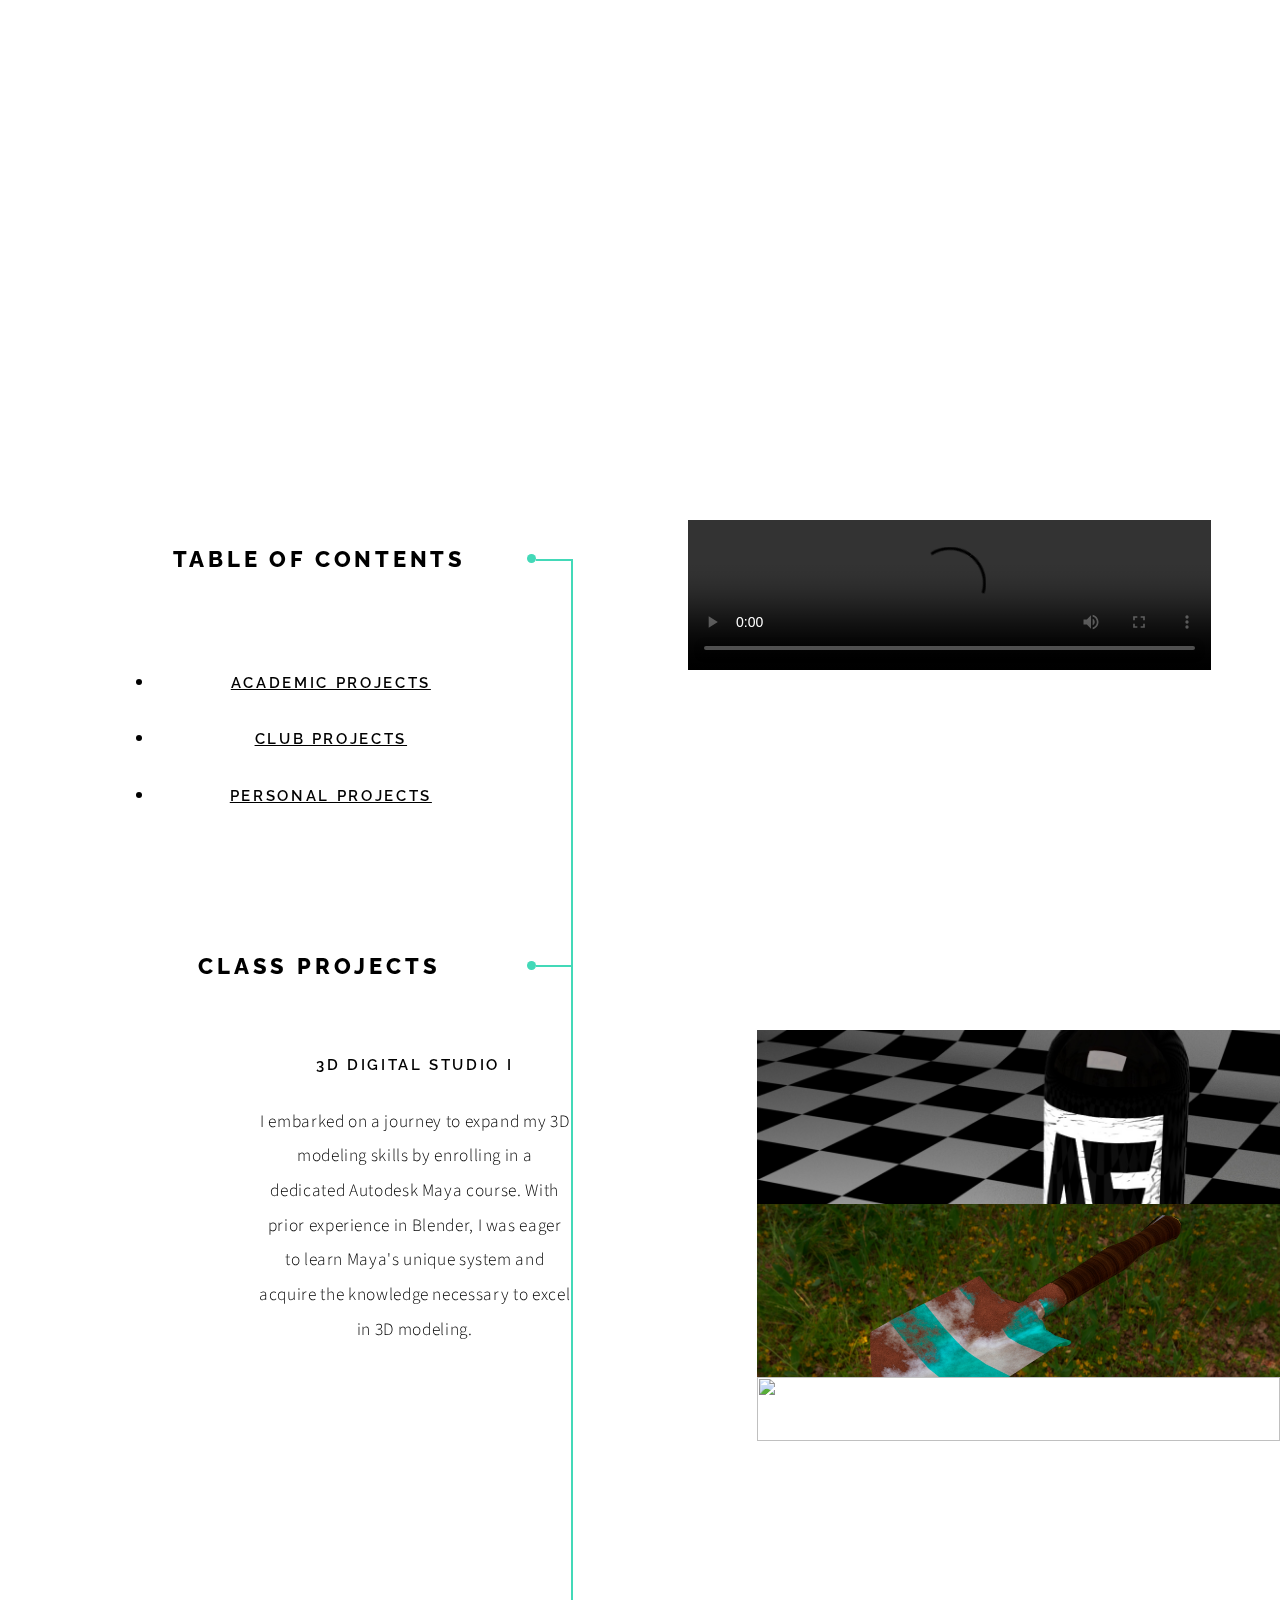
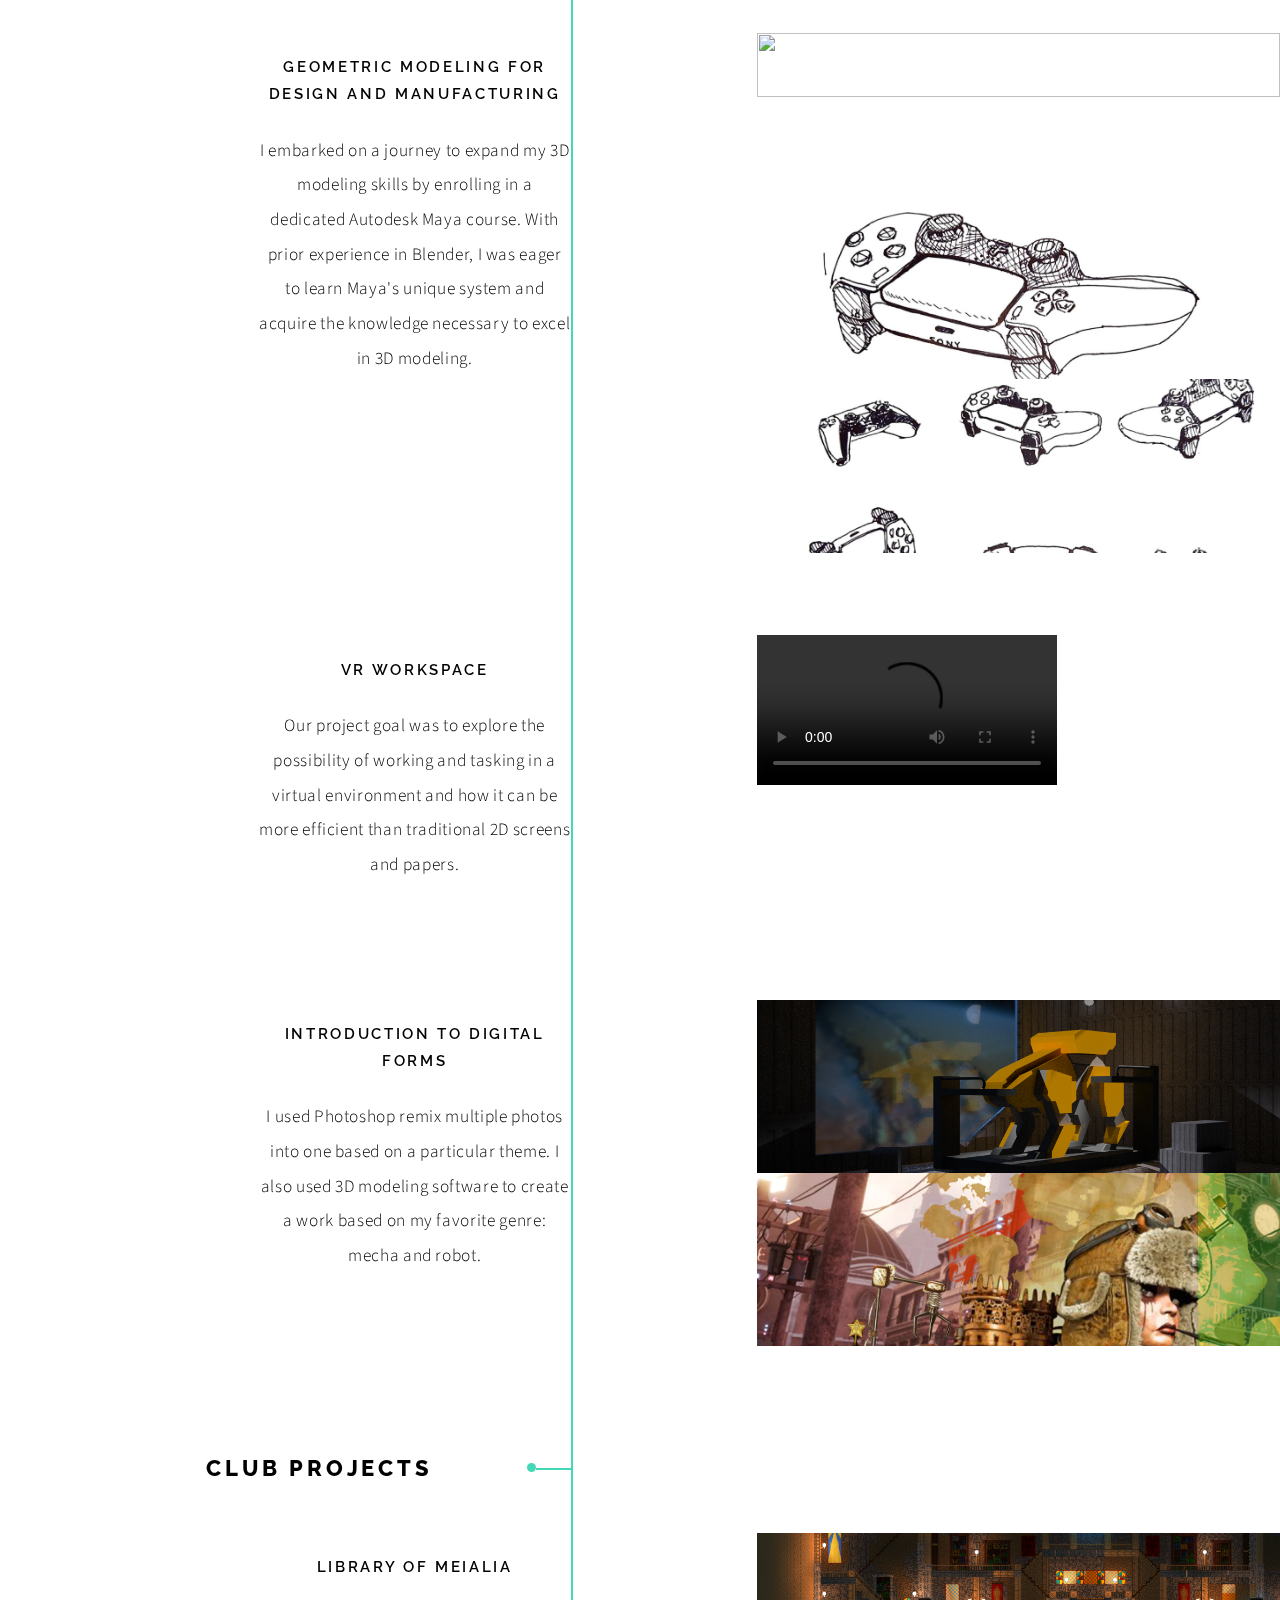
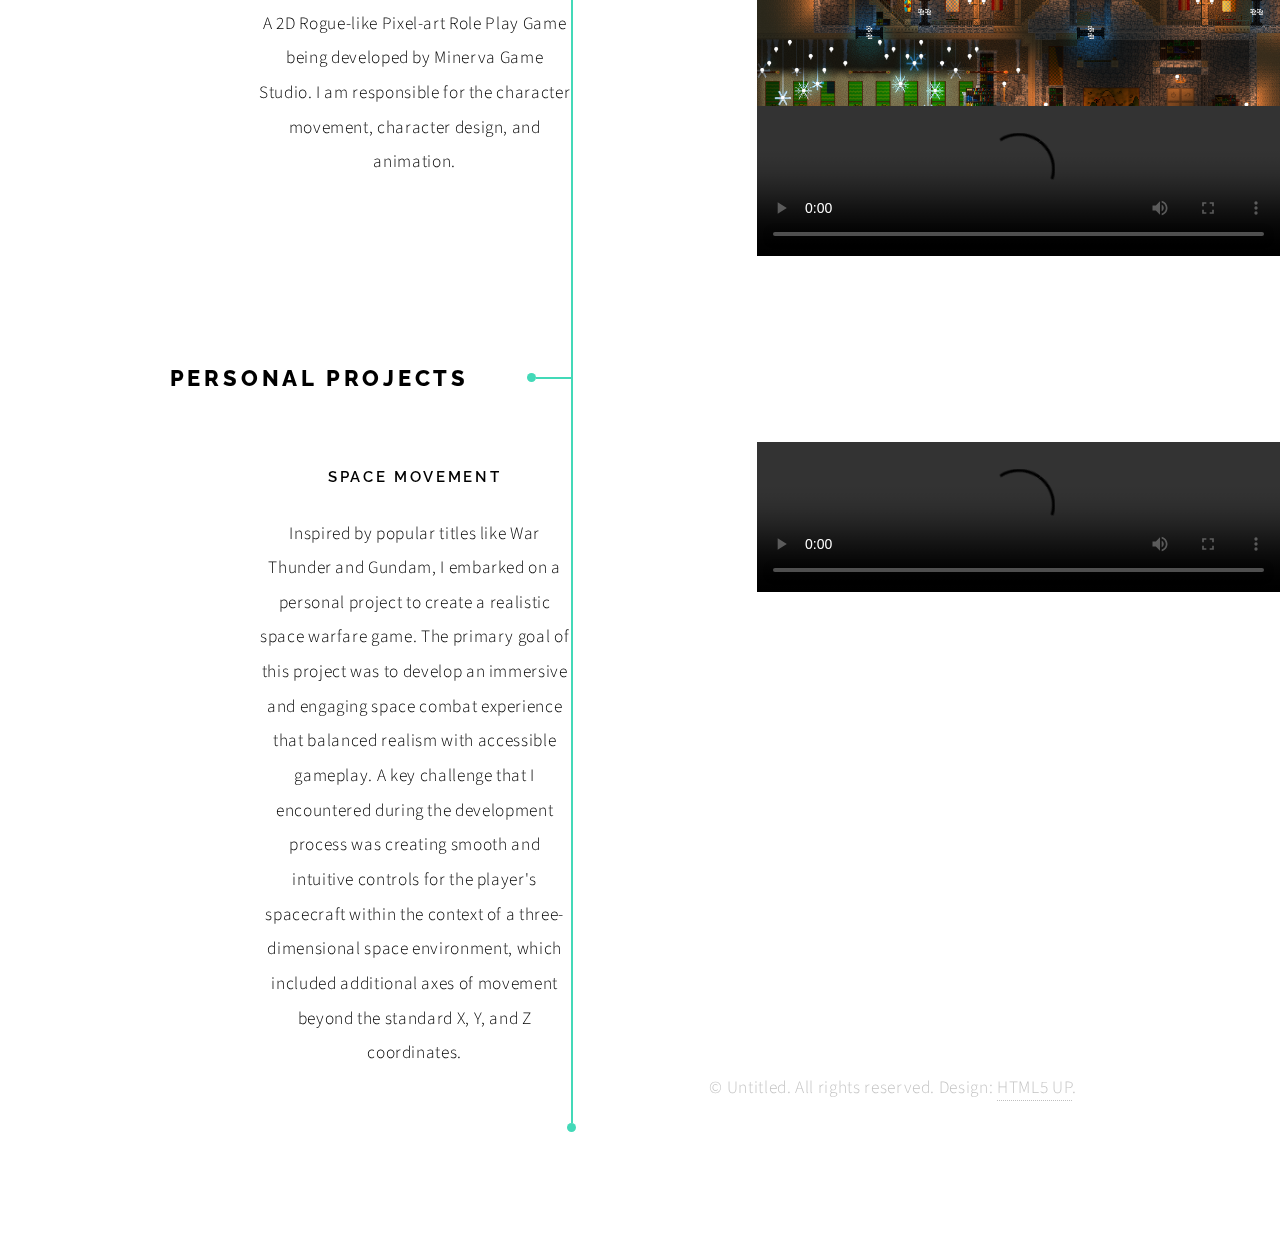
==== index.html @ 46e3289d "Ball" ====
<!DOCTYPE html>
<!--
	Paradigm Shift by HTML5 UP
	html5up.net | @ajlkn
	Free for personal and commercial use under the CCA 3.0 license (html5up.net/license)
-->
<html>

<head>
	<title>Takatoshi's Portfolio</title>
	<meta charset="utf-8" />
	<meta name="viewport" content="width=device-width, initial-scale=1, user-scalable=no" />
	<meta name="description" content="" />
	<meta name="keywords" content="" />
	<link rel="stylesheet" href="assets/css/main.css" />
</head>

<body class="is-preload">
	<!-- Wrapper -->
	<div id="wrapper">
		<!-- Intro -->
		<section class="intro">
			<header>
				<h1>Takatoshi Soeda</h1>
				<p>My game development portfolio</p>
				<ul class="actions">
					<li>
						<a href="#ClassProjects" class="arrow scrolly"><span class="label">Next</span></a>
					</li>
				</ul>
			</header>
		</section>

		<section>
			<header>
				<h2>Table of Contents</h2>
				<ul>
					<li>
						<a href="#ClassProjects">
							<h3><u>Academic Projects</u> </h3>
						</a>
					</li>
					<li>
						<a href="#Club Projects">
							<h3><u>Club Projects</u></h3>
						</a>
					</li>
					<li>
						<a href="#PersonalProjects">
							<h3><u>Personal Projects</u></h3>
						</a>
					</li>
				</ul>
			</header>

			<div class="content">
				<div class="gallery">
					<video width="100%" height="auto" controls>
						<source src="videos/GameVideo.mp4" type="video/mp4" />
						Your browser does not support the video tag.
					</video>
				</div>
			</div>
		</section>

		<!-- <div class="content"> -->
		<!-- 3D Digital Studio I Section -->
		<section id="ClassProjects">
			<header>
				<h2>Class Projects</h2>
			</header>
			<div class="content">
				<section class="dropdown">
					<header>
						<h3>3D Digital Studio I</h3>
						<p>
							I embarked on a journey to expand my 3D modeling skills by
							enrolling in a dedicated Autodesk Maya course. With prior
							experience in Blender, I was eager to learn Maya's unique system
							and acquire the knowledge necessary to excel in 3D modeling.
						</p>
					</header>
					<div class="content">
						<div class="gallery">
							<a href="images/art429/mugBottleLeaf_Takatoshi.jpg" class="landscape">
								<img src="images/art429/mugBottleLeaf_Takatoshi.jpg" alt="" /></a>
							<!-- <div class="dropdown-content"> -->
							<a href="images/art429/Shovel2_Takatoshi.jpg" class="landscape">
								<img src="images/art429/Shovel2_Takatoshi.jpg" alt="" /></a>

							<a href="images/art429/mech.jpg" class="landscape">
								<img src="images/art429/mech.jpg" alt="" /></a>
							<!-- </div> -->
						</div>
						<!-- <button class="dropbtn">Click to see more</button> -->
					</div>
				</section>
				<!-- Geometric Modeling for Design and Manufacturing Section -->
				<section class="dropdown">
					<header>
						<h3>Geometric Modeling for Design and Manufacturing</h3>
						<p>
							I embarked on a journey to expand my 3D modeling skills by
							enrolling in a dedicated Autodesk Maya course. With prior
							experience in Blender, I was eager to learn Maya's unique system
							and acquire the knowledge necessary to excel in 3D modeling.
						</p>
					</header>
					<div class="content">
						<div class="gallery">
							<a href="images/me231/Tank_page-Final.jpg" class="landscape">
								<img src="images/me231/Tank_page-Final.jpg" alt="" />
							</a>

							<!-- <div class="dropdown-content"> -->
							<a href="images/me231/ps5.jpg" class="landscape">
								<img src="images/me231/ps5.jpg" alt="" /></a>

							<a href="images/me231/ps5Many.jpg" class="landscape">
								<img src="images/me231/ps5Many.jpg" alt="" /></a>
							<!-- </div> -->
						</div>
						<!-- <button class="dropbtn">Click to see more</button> -->
					</div>
				</section>

				<!-- VR workspace Section -->
				<section class="dropdown">
					<header>
						<h3>VR workspace</h3>
						<p>
							Our project goal was to explore the possibility of working and
							tasking in a virtual environment and how it can be more
							efficient than traditional 2D screens and papers.
						</p>
					</header>
					<div class="content">
						<!-- <button class="dropbtn">Click to see more</button> -->
						<div class="gallery">
							<div>
								<video width="100%" height="auto" controls>
									<source src="videos/vr workspace - Made with Clipchamp.mp4" type="video/mp4" />
									Your browser does not support the video tag.
								</video>
							</div>
							<div class="dropdown-content"></div>
						</div>
					</div>
				</section>

				<!-- Introduction to Digital Forms Section -->
				<section class="dropdown">
					<header>
						<h3>Introduction to Digital Forms</h3>

						<p>
							I used Photoshop remix multiple photos into one based on a
							particular theme. I also used 3D modeling software to create a
							work based on my favorite genre: mecha and robot.
						</p>
					</header>
					<div class="content">
						<div class="gallery">
							<a href="images/gallery/portfolio/SoedaTakatoshi_RealityUnreality.jpg" class="landscape">
								<img src="images/gallery/portfolio/SoedaTakatoshi_RealityUnreality.jpg" alt="" /></a>

							<!-- <div class="dropdown-content"> -->
							<a href="images/gallery/portfolio/SoedaTakatoshi_Collage_1.jpg" class="landscape">
								<img src="images/gallery/portfolio/SoedaTakatoshi_Collage_1.jpg" alt="" /></a>

							<!-- <iframe
											src="https://editor.p5js.org/SCP-11/full/YPQeI_7Si"
											width="700"
											height="500"
										></iframe> -->
							<!-- </div> -->
						</div>
						<!-- <button class="dropbtn">Click to see more</button> -->
					</div>
				</section>
			</div>
		</section>

		<!-- </div>F -->
		<!-- </section> -->

		<!-- Section -->
		<section id="Club Projects">
			<header>
				<h2>Club Projects</h2>
			</header>
			<div class="content">
				<!-- Section -->
				<section class="dropdown">
					<header>
						<h3>Library of Meialia</h3>
						<p>
							A 2D Rogue-like Pixel-art Role Play Game being developed by
							Minerva Game Studio. I am responsible for the character
							movement, character design, and animation.
						</p>
					</header>
					<div class="content">
						<div class="gallery">
							<a href="images/gallery/portfolio/LOM.png" class="landscape">
								<img src="images/gallery/portfolio/LOM.png" alt="" /></a>

							<!-- <div class="dropdown-content"> -->
							<video width="100%" height="auto" controls>
								<source src="videos/LoM - Made with Clipchamp.mp4" type="video/mp4" />
								Your browser does not support the video tag.
							</video>
							<!-- </div> -->
						</div>
						<!-- <button class="dropbtn">Click to see more</button> -->
					</div>
				</section>
			</div>
		</section>

		<!-- Section -->
		<section id="Personal Projects">
			<header>
				<h2>Personal Projects</h2>
			</header>
			<div class="content">
				<!-- Section -->
				<section class="dropdown">
					<header>
						<h3>Space Movement</h3>
						<p>
							Inspired by popular titles like War Thunder and Gundam, I embarked on a personal project to
							create a realistic space warfare game. The primary goal of this project was to develop an
							immersive and engaging space combat experience that balanced realism with accessible
							gameplay. A key challenge that I encountered during the development process was creating
							smooth and intuitive controls for the player's spacecraft within the context of a
							three-dimensional space environment, which included additional axes of movement beyond the
							standard X, Y, and Z coordinates.
						</p>
					</header>
					<div class="content">
						<div class="gallery">
							<!-- <div class="dropdown-content"> -->
							<video width="100%" height="auto" controls>
								<source src="videos/Ball.mp4" type="video/mp4" />
								Your browser does not support the video tag.
							</video>
							<!-- </div> -->
						</div>
						<!-- <button class="dropbtn">Click to see more</button> -->
					</div>
				</section>
			</div>
			<!-- Copyright -->
			<div class="copyright">
				&copy; Untitled. All rights reserved. Design:
				<a href="https://html5up.net">HTML5 UP</a>.
			</div>
	</div>

	<!-- Scripts -->
	<script src="assets/js/jquery.min.js"></script>
	<script src="assets/js/jquery.scrolly.min.js"></script>
	<script src="assets/js/browser.min.js"></script>
	<script src="assets/js/breakpoints.min.js"></script>
	<script src="assets/js/util.js"></script>
	<script src="assets/js/main.js"></script>
	<script src="assets/js/dropdown.js"></script>
</body>

</html>
---- assets/css/main.css ----
@import url(fontawesome-all.min.css);
@import url("https://fonts.googleapis.com/css?family=Source+Sans+Pro:300,600,700,300i,600i,700i|Raleway:600,800");

/*
	Paradigm Shift by HTML5 UP
	html5up.net | @ajlkn
	Free for personal and commercial use under the CCA 3.0 license (html5up.net/license)
*/

html,
body,
div,
span,
applet,
object,
iframe,
h1,
h2,
h3,
h4,
h5,
h6,
p,
blockquote,
pre,
a,
abbr,
acronym,
address,
big,
cite,
code,
del,
dfn,
em,
img,
ins,
kbd,
q,
s,
samp,
small,
strike,
strong,
sub,
sup,
tt,
var,
b,
u,
i,
center,
dl,
dt,
dd,
ol,
ul,
li,
fieldset,
form,
label,
legend,
table,
caption,
tbody,
tfoot,
thead,
tr,
th,
td,
article,
aside,
canvas,
details,
embed,
figure,
figcaption,
footer,
header,
hgroup,
menu,
nav,
output,
ruby,
section,
summary,
time,
mark,
audio,
video {
  margin: 0;
  padding: 0;
  border: 0;
  font-size: 100%;
  font: inherit;
  vertical-align: baseline;
}

article,
aside,
details,
figcaption,
figure,
footer,
header,
hgroup,
menu,
nav,
section {
  display: block;
}

body {
  line-height: 1;
}

ol,
ul {
  list-style: none;
}

blockquote,
q {
  quotes: none;
}

blockquote:before,
blockquote:after,
q:before,
q:after {
  content: "";
  content: none;
}

table {
  border-collapse: collapse;
  border-spacing: 0;
}

body {
  -webkit-text-size-adjust: none;
}

mark {
  background-color: transparent;
  color: inherit;
}

input::-moz-focus-inner {
  border: 0;
  padding: 0;
}

input,
select,
textarea {
  -moz-appearance: none;
  -webkit-appearance: none;
  -ms-appearance: none;
  appearance: none;
}

/* Basic */

@-ms-viewport {
  width: device-width;
}

body {
  -ms-overflow-style: scrollbar;
}

@media screen and (max-width: 480px) {
  html,
  body {
    min-width: 320px;
  }
}

html {
  box-sizing: border-box;
}

*,
*:before,
*:after {
  box-sizing: inherit;
}

html {
  overflow-x: hidden;
}

body {
  background: #ffffff;
  overflow-x: hidden;
}

body.is-preload *,
body.is-preload *:before,
body.is-preload *:after {
  -moz-animation: none !important;
  -webkit-animation: none !important;
  -ms-animation: none !important;
  animation: none !important;
  -moz-transition: none !important;
  -webkit-transition: none !important;
  -ms-transition: none !important;
  transition: none !important;
}

/* Typography */

html {
  font-size: 18pt;
}

@media screen and (max-width: 1920px) {
  html {
    font-size: 13pt;
  }
}

@media screen and (max-width: 1152px) {
  html {
    font-size: 14pt;
  }
}

@media screen and (max-width: 736px) {
  html {
    font-size: 12pt;
  }
}

@media screen and (max-width: 480px) {
  html {
    font-size: 11pt;
  }
}

body {
  background-color: #ffffff;
  color: #000000;
}

body,
input,
select,
textarea {
  color: #000000;
  font-family: "Source Sans Pro", Helvetica, sans-serif;
  font-size: 1rem;
  font-weight: 300;
  letter-spacing: 0.0375em;
  line-height: 2;
}

a {
  -moz-transition: border-bottom-color 0.25s ease-in-out;
  -webkit-transition: border-bottom-color 0.25s ease-in-out;
  -ms-transition: border-bottom-color 0.25s ease-in-out;
  transition: border-bottom-color 0.25s ease-in-out;
  text-decoration: none;
  color: #000000;
  border-bottom: dotted 1px;
}

a:hover {
  text-decoration: none;
  border-bottom-color: transparent;
}

strong,
b {
  font-weight: 600;
  color: #000000;
}

em,
i {
  font-style: italic;
}

p {
  margin: 0 0 2rem 0;
}

h1,
h2,
h3,
h4,
h5,
h6 {
  color: #000000;
  font-family: "Raleway", Helvetica, sans-serif;
  font-weight: 600;
  letter-spacing: 0.175em;
  line-height: 1.75;
  margin: 0 0 1.5rem 0;
  text-transform: uppercase;
}

h1 a,
h2 a,
h3 a,
h4 a,
h5 a,
h6 a {
  color: inherit;
  text-decoration: none;
}

h1 {
  font-family: "Source Sans Pro", Helvetica, sans-serif;
  font-size: 5rem;
  font-weight: 700;
  letter-spacing: -0.05em;
  line-height: 1.1;
  margin: 0 0 1.5rem 0;
  text-transform: none;
}

h2 {
  font-size: 1.25rem;
  font-weight: 800;
  margin: 0 0 2rem 0;
}

h3 {
  font-size: 0.875rem;
}

h4 {
  font-size: 0.875rem;
}

h5 {
  font-size: 0.75rem;
}

h6 {
  font-size: 0.625rem;
}

@media screen and (max-width: 736px) {
  h1 {
    font-size: 4.5rem;
    line-height: 1.1;
  }

  h2 {
    font-size: 1.25rem;
    line-height: 1.7;
  }

  h3 {
    font-size: 0.9rem;
  }

  h4 {
    font-size: 0.75rem;
  }

  h5 {
    font-size: 0.675rem;
  }
}

@media screen and (max-width: 360px) {
  h1 {
    font-size: 3.75rem;
  }

  h2 {
    font-size: 1.125rem;
  }

  h3 {
    font-size: 0.8rem;
  }

  h4 {
    font-size: 0.675rem;
  }

  h5 {
    font-size: 0.675rem;
  }
}

sub {
  font-size: 0.8rem;
  position: relative;
  top: 0.5rem;
}

sup {
  font-size: 0.8rem;
  position: relative;
  top: -0.5rem;
}

blockquote {
  border-left: solid 0.5rem rgba(144, 144, 144, 0.25);
  font-style: italic;
  margin: 0 0 2rem 0;
  padding: 1rem 0 1rem 2rem;
}

code {
  background: rgba(144, 144, 144, 0.1);
  border-radius: 0.325rem;
  font-family: "Courier New", monospace;
  font-size: 0.9rem;
  margin: 0 0.25rem;
  padding: 0.25rem 0.65rem;
}

pre {
  -webkit-overflow-scrolling: touch;
  font-family: "Courier New", monospace;
  font-size: 0.9rem;
  margin: 0 0 2rem 0;
  width: 100%;
}

pre code {
  display: block;
  line-height: 1.75;
  padding: 1rem 1.5rem;
  overflow-x: auto;
}

hr {
  border: 0;
  border-bottom: solid 2px rgba(144, 144, 144, 0.25);
  margin: 3rem 0;
}

hr.major {
  margin: 5rem 0;
}

@media screen and (max-width: 736px) {
  hr.major {
    margin: 3rem 0;
  }
}

/* Row */

.row {
  display: flex;
  flex-wrap: wrap;
  box-sizing: border-box;
  align-items: stretch;
}

.row > * {
  box-sizing: border-box;
}

.row.gtr-uniform > * > :last-child {
  margin-bottom: 0;
}

.row.aln-left {
  justify-content: flex-start;
}

.row.aln-center {
  justify-content: center;
}

.row.aln-right {
  justify-content: flex-end;
}

.row.aln-top {
  align-items: flex-start;
}

.row.aln-middle {
  align-items: center;
}

.row.aln-bottom {
  align-items: flex-end;
}

.row > .imp {
  order: -1;
}

.row > .col-1 {
  width: 8.33333%;
}

.row > .off-1 {
  margin-left: 8.33333%;
}

.row > .col-2 {
  width: 16.66667%;
}

.row > .off-2 {
  margin-left: 16.66667%;
}

.row > .col-3 {
  width: 25%;
}

.row > .off-3 {
  margin-left: 25%;
}

.row > .col-4 {
  width: 33.33333%;
}

.row > .off-4 {
  margin-left: 33.33333%;
}

.row > .col-5 {
  width: 41.66667%;
}

.row > .off-5 {
  margin-left: 41.66667%;
}

.row > .col-6 {
  width: 50%;
}

.row > .off-6 {
  margin-left: 50%;
}

.row > .col-7 {
  width: 58.33333%;
}

.row > .off-7 {
  margin-left: 58.33333%;
}

.row > .col-8 {
  width: 66.66667%;
}

.row > .off-8 {
  margin-left: 66.66667%;
}

.row > .col-9 {
  width: 75%;
}

.row > .off-9 {
  margin-left: 75%;
}

.row > .col-10 {
  width: 83.33333%;
}

.row > .off-10 {
  margin-left: 83.33333%;
}

.row > .col-11 {
  width: 91.66667%;
}

.row > .off-11 {
  margin-left: 91.66667%;
}

.row > .col-12 {
  width: 100%;
}

.row > .off-12 {
  margin-left: 100%;
}

.row.gtr-0 {
  margin-top: 0;
  margin-left: 0rem;
}

.row.gtr-0 > * {
  padding: 0 0 0 0rem;
}

.row.gtr-0.gtr-uniform {
  margin-top: 0rem;
}

.row.gtr-0.gtr-uniform > * {
  padding-top: 0rem;
}

.row.gtr-25 {
  margin-top: 0;
  margin-left: -0.5rem;
}

.row.gtr-25 > * {
  padding: 0 0 0 0.5rem;
}

.row.gtr-25.gtr-uniform {
  margin-top: -0.5rem;
}

.row.gtr-25.gtr-uniform > * {
  padding-top: 0.5rem;
}

.row.gtr-50 {
  margin-top: 0;
  margin-left: -1rem;
}

.row.gtr-50 > * {
  padding: 0 0 0 1rem;
}

.row.gtr-50.gtr-uniform {
  margin-top: -1rem;
}

.row.gtr-50.gtr-uniform > * {
  padding-top: 1rem;
}

.row {
  margin-top: 0;
  margin-left: -2rem;
}

.row > * {
  padding: 0 0 0 2rem;
}

.row.gtr-uniform {
  margin-top: -2rem;
}

.row.gtr-uniform > * {
  padding-top: 2rem;
}

.row.gtr-150 {
  margin-top: 0;
  margin-left: -3rem;
}

.row.gtr-150 > * {
  padding: 0 0 0 3rem;
}

.row.gtr-150.gtr-uniform {
  margin-top: -3rem;
}

.row.gtr-150.gtr-uniform > * {
  padding-top: 3rem;
}

.row.gtr-200 {
  margin-top: 0;
  margin-left: -4rem;
}

.row.gtr-200 > * {
  padding: 0 0 0 4rem;
}

.row.gtr-200.gtr-uniform {
  margin-top: -4rem;
}

.row.gtr-200.gtr-uniform > * {
  padding-top: 4rem;
}

@media screen and (max-width: 1920px) {
  .row {
    display: flex;
    flex-wrap: wrap;
    box-sizing: border-box;
    align-items: stretch;
  }

  .row > * {
    box-sizing: border-box;
  }

  .row.gtr-uniform > * > :last-child {
    margin-bottom: 0;
  }

  .row.aln-left {
    justify-content: flex-start;
  }

  .row.aln-center {
    justify-content: center;
  }

  .row.aln-right {
    justify-content: flex-end;
  }

  .row.aln-top {
    align-items: flex-start;
  }

  .row.aln-middle {
    align-items: center;
  }

  .row.aln-bottom {
    align-items: flex-end;
  }

  .row > .imp-xlarge {
    order: -1;
  }

  .row > .col-1-xlarge {
    width: 8.33333%;
  }

  .row > .off-1-xlarge {
    margin-left: 8.33333%;
  }

  .row > .col-2-xlarge {
    width: 16.66667%;
  }

  .row > .off-2-xlarge {
    margin-left: 16.66667%;
  }

  .row > .col-3-xlarge {
    width: 25%;
  }

  .row > .off-3-xlarge {
    margin-left: 25%;
  }

  .row > .col-4-xlarge {
    width: 33.33333%;
  }

  .row > .off-4-xlarge {
    margin-left: 33.33333%;
  }

  .row > .col-5-xlarge {
    width: 41.66667%;
  }

  .row > .off-5-xlarge {
    margin-left: 41.66667%;
  }

  .row > .col-6-xlarge {
    width: 50%;
  }

  .row > .off-6-xlarge {
    margin-left: 50%;
  }

  .row > .col-7-xlarge {
    width: 58.33333%;
  }

  .row > .off-7-xlarge {
    margin-left: 58.33333%;
  }

  .row > .col-8-xlarge {
    width: 66.66667%;
  }

  .row > .off-8-xlarge {
    margin-left: 66.66667%;
  }

  .row > .col-9-xlarge {
    width: 75%;
  }

  .row > .off-9-xlarge {
    margin-left: 75%;
  }

  .row > .col-10-xlarge {
    width: 83.33333%;
  }

  .row > .off-10-xlarge {
    margin-left: 83.33333%;
  }

  .row > .col-11-xlarge {
    width: 91.66667%;
  }

  .row > .off-11-xlarge {
    margin-left: 91.66667%;
  }

  .row > .col-12-xlarge {
    width: 100%;
  }

  .row > .off-12-xlarge {
    margin-left: 100%;
  }

  .row.gtr-0 {
    margin-top: 0;
    margin-left: 0rem;
  }

  .row.gtr-0 > * {
    padding: 0 0 0 0rem;
  }

  .row.gtr-0.gtr-uniform {
    margin-top: 0rem;
  }

  .row.gtr-0.gtr-uniform > * {
    padding-top: 0rem;
  }

  .row.gtr-25 {
    margin-top: 0;
    margin-left: -0.5rem;
  }

  .row.gtr-25 > * {
    padding: 0 0 0 0.5rem;
  }

  .row.gtr-25.gtr-uniform {
    margin-top: -0.5rem;
  }

  .row.gtr-25.gtr-uniform > * {
    padding-top: 0.5rem;
  }

  .row.gtr-50 {
    margin-top: 0;
    margin-left: -1rem;
  }

  .row.gtr-50 > * {
    padding: 0 0 0 1rem;
  }

  .row.gtr-50.gtr-uniform {
    margin-top: -1rem;
  }

  .row.gtr-50.gtr-uniform > * {
    padding-top: 1rem;
  }

  .row {
    margin-top: 0;
    margin-left: -2rem;
  }

  .row > * {
    padding: 0 0 0 2rem;
  }

  .row.gtr-uniform {
    margin-top: -2rem;
  }

  .row.gtr-uniform > * {
    padding-top: 2rem;
  }

  .row.gtr-150 {
    margin-top: 0;
    margin-left: -3rem;
  }

  .row.gtr-150 > * {
    padding: 0 0 0 3rem;
  }

  .row.gtr-150.gtr-uniform {
    margin-top: -3rem;
  }

  .row.gtr-150.gtr-uniform > * {
    padding-top: 3rem;
  }

  .row.gtr-200 {
    margin-top: 0;
    margin-left: -4rem;
  }

  .row.gtr-200 > * {
    padding: 0 0 0 4rem;
  }

  .row.gtr-200.gtr-uniform {
    margin-top: -4rem;
  }

  .row.gtr-200.gtr-uniform > * {
    padding-top: 4rem;
  }
}

@media screen and (max-width: 1280px) {
  .row {
    display: flex;
    flex-wrap: wrap;
    box-sizing: border-box;
    align-items: stretch;
  }

  .row > * {
    box-sizing: border-box;
  }

  .row.gtr-uniform > * > :last-child {
    margin-bottom: 0;
  }

  .row.aln-left {
    justify-content: flex-start;
  }

  .row.aln-center {
    justify-content: center;
  }

  .row.aln-right {
    justify-content: flex-end;
  }

  .row.aln-top {
    align-items: flex-start;
  }

  .row.aln-middle {
    align-items: center;
  }

  .row.aln-bottom {
    align-items: flex-end;
  }

  .row > .imp-large {
    order: -1;
  }

  .row > .col-1-large {
    width: 8.33333%;
  }

  .row > .off-1-large {
    margin-left: 8.33333%;
  }

  .row > .col-2-large {
    width: 16.66667%;
  }

  .row > .off-2-large {
    margin-left: 16.66667%;
  }

  .row > .col-3-large {
    width: 25%;
  }

  .row > .off-3-large {
    margin-left: 25%;
  }

  .row > .col-4-large {
    width: 33.33333%;
  }

  .row > .off-4-large {
    margin-left: 33.33333%;
  }

  .row > .col-5-large {
    width: 41.66667%;
  }

  .row > .off-5-large {
    margin-left: 41.66667%;
  }

  .row > .col-6-large {
    width: 50%;
  }

  .row > .off-6-large {
    margin-left: 50%;
  }

  .row > .col-7-large {
    width: 58.33333%;
  }

  .row > .off-7-large {
    margin-left: 58.33333%;
  }

  .row > .col-8-large {
    width: 66.66667%;
  }

  .row > .off-8-large {
    margin-left: 66.66667%;
  }

  .row > .col-9-large {
    width: 75%;
  }

  .row > .off-9-large {
    margin-left: 75%;
  }

  .row > .col-10-large {
    width: 83.33333%;
  }

  .row > .off-10-large {
    margin-left: 83.33333%;
  }

  .row > .col-11-large {
    width: 91.66667%;
  }

  .row > .off-11-large {
    margin-left: 91.66667%;
  }

  .row > .col-12-large {
    width: 100%;
  }

  .row > .off-12-large {
    margin-left: 100%;
  }

  .row.gtr-0 {
    margin-top: 0;
    margin-left: 0rem;
  }

  .row.gtr-0 > * {
    padding: 0 0 0 0rem;
  }

  .row.gtr-0.gtr-uniform {
    margin-top: 0rem;
  }

  .row.gtr-0.gtr-uniform > * {
    padding-top: 0rem;
  }

  .row.gtr-25 {
    margin-top: 0;
    margin-left: -0.375rem;
  }

  .row.gtr-25 > * {
    padding: 0 0 0 0.375rem;
  }

  .row.gtr-25.gtr-uniform {
    margin-top: -0.375rem;
  }

  .row.gtr-25.gtr-uniform > * {
    padding-top: 0.375rem;
  }

  .row.gtr-50 {
    margin-top: 0;
    margin-left: -0.75rem;
  }

  .row.gtr-50 > * {
    padding: 0 0 0 0.75rem;
  }

  .row.gtr-50.gtr-uniform {
    margin-top: -0.75rem;
  }

  .row.gtr-50.gtr-uniform > * {
    padding-top: 0.75rem;
  }

  .row {
    margin-top: 0;
    margin-left: -1.5rem;
  }

  .row > * {
    padding: 0 0 0 1.5rem;
  }

  .row.gtr-uniform {
    margin-top: -1.5rem;
  }

  .row.gtr-uniform > * {
    padding-top: 1.5rem;
  }

  .row.gtr-150 {
    margin-top: 0;
    margin-left: -2.25rem;
  }

  .row.gtr-150 > * {
    padding: 0 0 0 2.25rem;
  }

  .row.gtr-150.gtr-uniform {
    margin-top: -2.25rem;
  }

  .row.gtr-150.gtr-uniform > * {
    padding-top: 2.25rem;
  }

  .row.gtr-200 {
    margin-top: 0;
    margin-left: -3rem;
  }

  .row.gtr-200 > * {
    padding: 0 0 0 3rem;
  }

  .row.gtr-200.gtr-uniform {
    margin-top: -3rem;
  }

  .row.gtr-200.gtr-uniform > * {
    padding-top: 3rem;
  }
}

@media screen and (max-width: 1152px) {
  .row {
    display: flex;
    flex-wrap: wrap;
    box-sizing: border-box;
    align-items: stretch;
  }

  .row > * {
    box-sizing: border-box;
  }

  .row.gtr-uniform > * > :last-child {
    margin-bottom: 0;
  }

  .row.aln-left {
    justify-content: flex-start;
  }

  .row.aln-center {
    justify-content: center;
  }

  .row.aln-right {
    justify-content: flex-end;
  }

  .row.aln-top {
    align-items: flex-start;
  }

  .row.aln-middle {
    align-items: center;
  }

  .row.aln-bottom {
    align-items: flex-end;
  }

  .row > .imp-medium {
    order: -1;
  }

  .row > .col-1-medium {
    width: 8.33333%;
  }

  .row > .off-1-medium {
    margin-left: 8.33333%;
  }

  .row > .col-2-medium {
    width: 16.66667%;
  }

  .row > .off-2-medium {
    margin-left: 16.66667%;
  }

  .row > .col-3-medium {
    width: 25%;
  }

  .row > .off-3-medium {
    margin-left: 25%;
  }

  .row > .col-4-medium {
    width: 33.33333%;
  }

  .row > .off-4-medium {
    margin-left: 33.33333%;
  }

  .row > .col-5-medium {
    width: 41.66667%;
  }

  .row > .off-5-medium {
    margin-left: 41.66667%;
  }

  .row > .col-6-medium {
    width: 50%;
  }

  .row > .off-6-medium {
    margin-left: 50%;
  }

  .row > .col-7-medium {
    width: 58.33333%;
  }

  .row > .off-7-medium {
    margin-left: 58.33333%;
  }

  .row > .col-8-medium {
    width: 66.66667%;
  }

  .row > .off-8-medium {
    margin-left: 66.66667%;
  }

  .row > .col-9-medium {
    width: 75%;
  }

  .row > .off-9-medium {
    margin-left: 75%;
  }

  .row > .col-10-medium {
    width: 83.33333%;
  }

  .row > .off-10-medium {
    margin-left: 83.33333%;
  }

  .row > .col-11-medium {
    width: 91.66667%;
  }

  .row > .off-11-medium {
    margin-left: 91.66667%;
  }

  .row > .col-12-medium {
    width: 100%;
  }

  .row > .off-12-medium {
    margin-left: 100%;
  }

  .row.gtr-0 {
    margin-top: 0;
    margin-left: 0rem;
  }

  .row.gtr-0 > * {
    padding: 0 0 0 0rem;
  }

  .row.gtr-0.gtr-uniform {
    margin-top: 0rem;
  }

  .row.gtr-0.gtr-uniform > * {
    padding-top: 0rem;
  }

  .row.gtr-25 {
    margin-top: 0;
    margin-left: -0.375rem;
  }

  .row.gtr-25 > * {
    padding: 0 0 0 0.375rem;
  }

  .row.gtr-25.gtr-uniform {
    margin-top: -0.375rem;
  }

  .row.gtr-25.gtr-uniform > * {
    padding-top: 0.375rem;
  }

  .row.gtr-50 {
    margin-top: 0;
    margin-left: -0.75rem;
  }

  .row.gtr-50 > * {
    padding: 0 0 0 0.75rem;
  }

  .row.gtr-50.gtr-uniform {
    margin-top: -0.75rem;
  }

  .row.gtr-50.gtr-uniform > * {
    padding-top: 0.75rem;
  }

  .row {
    margin-top: 0;
    margin-left: -1.5rem;
  }

  .row > * {
    padding: 0 0 0 1.5rem;
  }

  .row.gtr-uniform {
    margin-top: -1.5rem;
  }

  .row.gtr-uniform > * {
    padding-top: 1.5rem;
  }

  .row.gtr-150 {
    margin-top: 0;
    margin-left: -2.25rem;
  }

  .row.gtr-150 > * {
    padding: 0 0 0 2.25rem;
  }

  .row.gtr-150.gtr-uniform {
    margin-top: -2.25rem;
  }

  .row.gtr-150.gtr-uniform > * {
    padding-top: 2.25rem;
  }

  .row.gtr-200 {
    margin-top: 0;
    margin-left: -3rem;
  }

  .row.gtr-200 > * {
    padding: 0 0 0 3rem;
  }

  .row.gtr-200.gtr-uniform {
    margin-top: -3rem;
  }

  .row.gtr-200.gtr-uniform > * {
    padding-top: 3rem;
  }
}

@media screen and (max-width: 736px) {
  .row {
    display: flex;
    flex-wrap: wrap;
    box-sizing: border-box;
    align-items: stretch;
  }

  .row > * {
    box-sizing: border-box;
  }

  .row.gtr-uniform > * > :last-child {
    margin-bottom: 0;
  }

  .row.aln-left {
    justify-content: flex-start;
  }

  .row.aln-center {
    justify-content: center;
  }

  .row.aln-right {
    justify-content: flex-end;
  }

  .row.aln-top {
    align-items: flex-start;
  }

  .row.aln-middle {
    align-items: center;
  }

  .row.aln-bottom {
    align-items: flex-end;
  }

  .row > .imp-small {
    order: -1;
  }

  .row > .col-1-small {
    width: 8.33333%;
  }

  .row > .off-1-small {
    margin-left: 8.33333%;
  }

  .row > .col-2-small {
    width: 16.66667%;
  }

  .row > .off-2-small {
    margin-left: 16.66667%;
  }

  .row > .col-3-small {
    width: 25%;
  }

  .row > .off-3-small {
    margin-left: 25%;
  }

  .row > .col-4-small {
    width: 33.33333%;
  }

  .row > .off-4-small {
    margin-left: 33.33333%;
  }

  .row > .col-5-small {
    width: 41.66667%;
  }

  .row > .off-5-small {
    margin-left: 41.66667%;
  }

  .row > .col-6-small {
    width: 50%;
  }

  .row > .off-6-small {
    margin-left: 50%;
  }

  .row > .col-7-small {
    width: 58.33333%;
  }

  .row > .off-7-small {
    margin-left: 58.33333%;
  }

  .row > .col-8-small {
    width: 66.66667%;
  }

  .row > .off-8-small {
    margin-left: 66.66667%;
  }

  .row > .col-9-small {
    width: 75%;
  }

  .row > .off-9-small {
    margin-left: 75%;
  }

  .row > .col-10-small {
    width: 83.33333%;
  }

  .row > .off-10-small {
    margin-left: 83.33333%;
  }

  .row > .col-11-small {
    width: 91.66667%;
  }

  .row > .off-11-small {
    margin-left: 91.66667%;
  }

  .row > .col-12-small {
    width: 100%;
  }

  .row > .off-12-small {
    margin-left: 100%;
  }

  .row.gtr-0 {
    margin-top: 0;
    margin-left: 0rem;
  }

  .row.gtr-0 > * {
    padding: 0 0 0 0rem;
  }

  .row.gtr-0.gtr-uniform {
    margin-top: 0rem;
  }

  .row.gtr-0.gtr-uniform > * {
    padding-top: 0rem;
  }

  .row.gtr-25 {
    margin-top: 0;
    margin-left: -0.3125rem;
  }

  .row.gtr-25 > * {
    padding: 0 0 0 0.3125rem;
  }

  .row.gtr-25.gtr-uniform {
    margin-top: -0.3125rem;
  }

  .row.gtr-25.gtr-uniform > * {
    padding-top: 0.3125rem;
  }

  .row.gtr-50 {
    margin-top: 0;
    margin-left: -0.625rem;
  }

  .row.gtr-50 > * {
    padding: 0 0 0 0.625rem;
  }

  .row.gtr-50.gtr-uniform {
    margin-top: -0.625rem;
  }

  .row.gtr-50.gtr-uniform > * {
    padding-top: 0.625rem;
  }

  .row {
    margin-top: 0;
    margin-left: -1.25rem;
  }

  .row > * {
    padding: 0 0 0 1.25rem;
  }

  .row.gtr-uniform {
    margin-top: -1.25rem;
  }

  .row.gtr-uniform > * {
    padding-top: 1.25rem;
  }

  .row.gtr-150 {
    margin-top: 0;
    margin-left: -1.875rem;
  }

  .row.gtr-150 > * {
    padding: 0 0 0 1.875rem;
  }

  .row.gtr-150.gtr-uniform {
    margin-top: -1.875rem;
  }

  .row.gtr-150.gtr-uniform > * {
    padding-top: 1.875rem;
  }

  .row.gtr-200 {
    margin-top: 0;
    margin-left: -2.5rem;
  }

  .row.gtr-200 > * {
    padding: 0 0 0 2.5rem;
  }

  .row.gtr-200.gtr-uniform {
    margin-top: -2.5rem;
  }

  .row.gtr-200.gtr-uniform > * {
    padding-top: 2.5rem;
  }
}

@media screen and (max-width: 480px) {
  .row {
    display: flex;
    flex-wrap: wrap;
    box-sizing: border-box;
    align-items: stretch;
  }

  .row > * {
    box-sizing: border-box;
  }

  .row.gtr-uniform > * > :last-child {
    margin-bottom: 0;
  }

  .row.aln-left {
    justify-content: flex-start;
  }

  .row.aln-center {
    justify-content: center;
  }

  .row.aln-right {
    justify-content: flex-end;
  }

  .row.aln-top {
    align-items: flex-start;
  }

  .row.aln-middle {
    align-items: center;
  }

  .row.aln-bottom {
    align-items: flex-end;
  }

  .row > .imp-xsmall {
    order: -1;
  }

  .row > .col-1-xsmall {
    width: 8.33333%;
  }

  .row > .off-1-xsmall {
    margin-left: 8.33333%;
  }

  .row > .col-2-xsmall {
    width: 16.66667%;
  }

  .row > .off-2-xsmall {
    margin-left: 16.66667%;
  }

  .row > .col-3-xsmall {
    width: 25%;
  }

  .row > .off-3-xsmall {
    margin-left: 25%;
  }

  .row > .col-4-xsmall {
    width: 33.33333%;
  }

  .row > .off-4-xsmall {
    margin-left: 33.33333%;
  }

  .row > .col-5-xsmall {
    width: 41.66667%;
  }

  .row > .off-5-xsmall {
    margin-left: 41.66667%;
  }

  .row > .col-6-xsmall {
    width: 50%;
  }

  .row > .off-6-xsmall {
    margin-left: 50%;
  }

  .row > .col-7-xsmall {
    width: 58.33333%;
  }

  .row > .off-7-xsmall {
    margin-left: 58.33333%;
  }

  .row > .col-8-xsmall {
    width: 66.66667%;
  }

  .row > .off-8-xsmall {
    margin-left: 66.66667%;
  }

  .row > .col-9-xsmall {
    width: 75%;
  }

  .row > .off-9-xsmall {
    margin-left: 75%;
  }

  .row > .col-10-xsmall {
    width: 83.33333%;
  }

  .row > .off-10-xsmall {
    margin-left: 83.33333%;
  }

  .row > .col-11-xsmall {
    width: 91.66667%;
  }

  .row > .off-11-xsmall {
    margin-left: 91.66667%;
  }

  .row > .col-12-xsmall {
    width: 100%;
  }

  .row > .off-12-xsmall {
    margin-left: 100%;
  }

  .row.gtr-0 {
    margin-top: 0;
    margin-left: 0rem;
  }

  .row.gtr-0 > * {
    padding: 0 0 0 0rem;
  }

  .row.gtr-0.gtr-uniform {
    margin-top: 0rem;
  }

  .row.gtr-0.gtr-uniform > * {
    padding-top: 0rem;
  }

  .row.gtr-25 {
    margin-top: 0;
    margin-left: -0.3125rem;
  }

  .row.gtr-25 > * {
    padding: 0 0 0 0.3125rem;
  }

  .row.gtr-25.gtr-uniform {
    margin-top: -0.3125rem;
  }

  .row.gtr-25.gtr-uniform > * {
    padding-top: 0.3125rem;
  }

  .row.gtr-50 {
    margin-top: 0;
    margin-left: -0.625rem;
  }

  .row.gtr-50 > * {
    padding: 0 0 0 0.625rem;
  }

  .row.gtr-50.gtr-uniform {
    margin-top: -0.625rem;
  }

  .row.gtr-50.gtr-uniform > * {
    padding-top: 0.625rem;
  }

  .row {
    margin-top: 0;
    margin-left: -1.25rem;
  }

  .row > * {
    padding: 0 0 0 1.25rem;
  }

  .row.gtr-uniform {
    margin-top: -1.25rem;
  }

  .row.gtr-uniform > * {
    padding-top: 1.25rem;
  }

  .row.gtr-150 {
    margin-top: 0;
    margin-left: -1.875rem;
  }

  .row.gtr-150 > * {
    padding: 0 0 0 1.875rem;
  }

  .row.gtr-150.gtr-uniform {
    margin-top: -1.875rem;
  }

  .row.gtr-150.gtr-uniform > * {
    padding-top: 1.875rem;
  }

  .row.gtr-200 {
    margin-top: 0;
    margin-left: -2.5rem;
  }

  .row.gtr-200 > * {
    padding: 0 0 0 2.5rem;
  }

  .row.gtr-200.gtr-uniform {
    margin-top: -2.5rem;
  }

  .row.gtr-200.gtr-uniform > * {
    padding-top: 2.5rem;
  }
}

/* Box */

.box {
  border: solid 2px rgba(144, 144, 144, 0.25);
  border-radius: 0.325rem;
  margin-bottom: 2rem;
  padding: 1.5rem;
}

.box > :last-child {
  margin-bottom: 0;
}

.box.alt {
  border: 0;
  border-radius: 0;
  padding: 0;
}

/* Button */

input[type="submit"],
input[type="reset"],
input[type="button"],
button,
.button {
  -moz-appearance: none;
  -webkit-appearance: none;
  -ms-appearance: none;
  appearance: none;
  -moz-transition: background-color 0.25s ease-in-out,
    box-shadow 0.25s ease-in-out, color 0.25s ease-in-out;
  -webkit-transition: background-color 0.25s ease-in-out,
    box-shadow 0.25s ease-in-out, color 0.25s ease-in-out;
  -ms-transition: background-color 0.25s ease-in-out,
    box-shadow 0.25s ease-in-out, color 0.25s ease-in-out;
  transition: background-color 0.25s ease-in-out, box-shadow 0.25s ease-in-out,
    color 0.25s ease-in-out;
  background-color: transparent;
  border-radius: 0.325rem;
  border: 0;
  box-shadow: inset 0 0 0 2px rgba(144, 144, 144, 0.25);
  color: #000000 !important;
  cursor: pointer;
  display: inline-block;
  font-family: "Raleway", Helvetica, sans-serif;
  font-size: 0.6rem;
  font-weight: 600;
  height: 3rem;
  letter-spacing: 0.175em;
  line-height: 3rem;
  padding: 0 2rem;
  text-align: center;
  text-decoration: none;
  text-transform: uppercase;
  white-space: nowrap;
}

input[type="submit"]:hover,
input[type="reset"]:hover,
input[type="button"]:hover,
button:hover,
.button:hover {
  box-shadow: inset 0 0 0 2px #2ee4bb;
  color: #2ee4bb !important;
}

input[type="submit"]:active,
input[type="reset"]:active,
input[type="button"]:active,
button:active,
.button:active {
  background-color: rgba(73, 252, 212, 0.25);
  box-shadow: inset 0 0 0 2px #2ee4bb;
  color: #2ee4bb !important;
}

input[type="submit"].small,
input[type="reset"].small,
input[type="button"].small,
button.small,
.button.small {
  font-size: 0.5rem;
  height: 2.25rem;
  line-height: 2.25rem;
  padding: 0 1.25rem;
}

input[type="submit"].large,
input[type="reset"].large,
input[type="button"].large,
button.large,
.button.large {
  font-size: 0.7rem;
  height: 3.2625rem;
  line-height: 3.2625rem;
  padding: 0 3.25rem;
}

input[type="submit"].wide,
input[type="reset"].wide,
input[type="button"].wide,
button.wide,
.button.wide {
  min-width: 13rem;
}

input[type="submit"].icon:before,
input[type="reset"].icon:before,
input[type="button"].icon:before,
button.icon:before,
.button.icon:before {
  margin-right: 0.5rem;
}

input[type="submit"].fit,
input[type="reset"].fit,
input[type="button"].fit,
button.fit,
.button.fit {
  width: 100%;
}

input[type="submit"].disabled,
input[type="submit"]:disabled,
input[type="reset"].disabled,
input[type="reset"]:disabled,
input[type="button"].disabled,
input[type="button"]:disabled,
button.disabled,
button:disabled,
.button.disabled,
.button:disabled {
  pointer-events: none;
  opacity: 0.25;
}

input[type="submit"].primary,
input[type="reset"].primary,
input[type="button"].primary,
button.primary,
.button.primary {
  background-color: #49fcd4;
  box-shadow: none;
  color: #000000 !important;
}

input[type="submit"].primary:hover,
input[type="reset"].primary:hover,
input[type="button"].primary:hover,
button.primary:hover,
.button.primary:hover {
  background-color: #93ffe7;
}

input[type="submit"].primary:active,
input[type="reset"].primary:active,
input[type="button"].primary:active,
button.primary:active,
.button.primary:active {
  background-color: #44f2cb;
}

@media screen and (max-width: 736px) {
  input[type="submit"],
  input[type="reset"],
  input[type="button"],
  button,
  .button {
    font-size: 0.7rem;
    height: 3.3rem;
    line-height: 3.3rem;
  }

  input[type="submit"].large,
  input[type="reset"].large,
  input[type="button"].large,
  button.large,
  .button.large {
    font-size: 0.8rem;
    height: 3.75rem;
    line-height: 3.75rem;
  }

  input[type="submit"].small,
  input[type="reset"].small,
  input[type="button"].small,
  button.small,
  .button.small {
    font-size: 0.6rem;
    height: 3rem;
    line-height: 3rem;
  }
}

/* Form */

form {
  margin: 0 0 2rem 0;
}

form > :last-child {
  margin-bottom: 0;
}

form > .fields {
  display: -moz-flex;
  display: -webkit-flex;
  display: -ms-flex;
  display: flex;
  -moz-flex-wrap: wrap;
  -webkit-flex-wrap: wrap;
  -ms-flex-wrap: wrap;
  flex-wrap: wrap;
  margin: -2rem 0 2rem -2rem;
  width: calc(100% + 4rem);
}

form > .fields > .field {
  -moz-flex-grow: 0;
  -webkit-flex-grow: 0;
  -ms-flex-grow: 0;
  flex-grow: 0;
  -moz-flex-shrink: 0;
  -webkit-flex-shrink: 0;
  -ms-flex-shrink: 0;
  flex-shrink: 0;
  padding: 2rem 0 0 2rem;
  width: calc(100% - 2rem);
}

form > .fields > .field > :last-child {
  margin-bottom: 0;
}

form > .fields > .field.half {
  width: calc(50% - 1rem);
}

form > .fields > .field.third {
  width: calc(100% / 3 - 0.66667rem);
}

form > .fields > .field.quarter {
  width: calc(25% - 0.5rem);
}

@media screen and (max-width: 480px) {
  form > .fields {
    margin: -1.5rem 0 2rem -1.5rem;
    width: calc(100% + 3rem);
  }

  form > .fields > .field {
    padding: 1.5rem 0 0 1.5rem;
    width: calc(100% - 1.5rem);
  }

  form > .fields > .field.half {
    width: calc(100% - 1.5rem);
  }

  form > .fields > .field.third {
    width: calc(100% - 1.5rem);
  }

  form > .fields > .field.quarter {
    width: calc(100% - 1.5rem);
  }
}

input[type="text"],
input[type="password"],
input[type="email"],
input[type="tel"],
input[type="search"],
input[type="url"],
select,
textarea {
  -moz-appearance: none;
  -webkit-appearance: none;
  -ms-appearance: none;
  appearance: none;
  border-radius: 0.325rem;
  border: solid 2px rgba(144, 144, 144, 0.25);
  color: inherit;
  display: block;
  outline: 0;
  padding: 0 1rem;
  text-decoration: none;
  width: 100%;
}

input[type="text"]:invalid,
input[type="password"]:invalid,
input[type="email"]:invalid,
input[type="tel"]:invalid,
input[type="search"]:invalid,
input[type="url"]:invalid,
select:invalid,
textarea:invalid {
  box-shadow: none;
}

input[type="text"]:focus,
input[type="password"]:focus,
input[type="email"]:focus,
input[type="tel"]:focus,
input[type="search"]:focus,
input[type="url"]:focus,
select:focus,
textarea:focus {
  border-color: #2ee4bb;
}

label {
  color: #000000;
  display: block;
  font-family: "Raleway", Helvetica, sans-serif;
  font-size: 0.75rem;
  font-weight: 600;
  letter-spacing: 0.175em;
  line-height: 1.75;
  margin: 0 0 1rem 0;
  text-transform: uppercase;
}

input[type="text"],
input[type="password"],
input[type="email"],
input[type="tel"],
input[type="search"],
input[type="url"] {
  height: 3rem;
}

select {
  background-image: url("data:image/svg+xml;charset=utf8,%3Csvg xmlns='http://www.w3.org/2000/svg' width='40' height='40' preserveAspectRatio='none' viewBox='0 0 40 40'%3E%3Cpath d='M9.4,12.3l10.4,10.4l10.4-10.4c0.2-0.2,0.5-0.4,0.9-0.4c0.3,0,0.6,0.1,0.9,0.4l3.3,3.3c0.2,0.2,0.4,0.5,0.4,0.9 c0,0.4-0.1,0.6-0.4,0.9L20.7,31.9c-0.2,0.2-0.5,0.4-0.9,0.4c-0.3,0-0.6-0.1-0.9-0.4L4.3,17.3c-0.2-0.2-0.4-0.5-0.4-0.9 c0-0.4,0.1-0.6,0.4-0.9l3.3-3.3c0.2-0.2,0.5-0.4,0.9-0.4S9.1,12.1,9.4,12.3z' fill='rgba(144, 144, 144, 0.25)' /%3E%3C/svg%3E");
  background-position: calc(100% - 1rem) center;
  background-repeat: no-repeat;
  background-size: 1.25rem;
  height: 3rem;
  padding-right: 3rem;
  text-overflow: ellipsis;
}

select option {
  background-color: #ffffff;
  color: #000000;
}

select:focus::-ms-value {
  background-color: transparent;
}

select::-ms-expand {
  display: none;
}

textarea {
  padding: 0.75rem 1rem;
}

input[type="checkbox"],
input[type="radio"] {
  -moz-appearance: none;
  -webkit-appearance: none;
  -ms-appearance: none;
  appearance: none;
  display: block;
  float: left;
  margin-right: -2rem;
  opacity: 0;
  width: 1rem;
  z-index: -1;
}

input[type="checkbox"] + label,
input[type="radio"] + label {
  text-decoration: none;
  color: #000000;
  cursor: pointer;
  display: inline-block;
  font-family: "Source Sans Pro", Helvetica, sans-serif;
  font-size: 1rem;
  font-weight: 300;
  letter-spacing: 0.0375em;
  padding-left: 2.675rem;
  padding-right: 0.875rem;
  position: relative;
  text-transform: none;
}

input[type="checkbox"] + label:before,
input[type="radio"] + label:before {
  -moz-osx-font-smoothing: grayscale;
  -webkit-font-smoothing: antialiased;
  display: inline-block;
  font-style: normal;
  font-variant: normal;
  text-rendering: auto;
  line-height: 1;
  text-transform: none !important;
  font-family: "Font Awesome 5 Free";
  font-weight: 900;
}

input[type="checkbox"] + label:before,
input[type="radio"] + label:before {
  border-radius: 0.325rem;
  border: solid 2px rgba(144, 144, 144, 0.25);
  content: "";
  display: inline-block;
  font-size: 0.8rem;
  height: 2.25rem;
  left: 0;
  line-height: 2.25rem;
  position: absolute;
  text-align: center;
  top: -0.15rem;
  width: 2.25rem;
}

input[type="checkbox"]:checked + label:before,
input[type="radio"]:checked + label:before {
  content: "\f00c";
  background-color: #49fcd4;
  border-color: #49fcd4;
  color: #ffffff;
}

input[type="checkbox"]:focus + label:before,
input[type="radio"]:focus + label:before {
  border-color: #49fcd4;
  box-shadow: 0 0 0 1px #49fcd4;
}

input[type="checkbox"] + label:before {
  border-radius: 0.325rem;
}

input[type="radio"] + label:before {
  border-radius: 100%;
}

::-webkit-input-placeholder {
  opacity: 1;
  color: rgba(0, 0, 0, 0.25) !important;
}

:-moz-placeholder {
  opacity: 1;
  color: rgba(0, 0, 0, 0.25) !important;
}

::-moz-placeholder {
  opacity: 1;
  color: rgba(0, 0, 0, 0.25) !important;
}

:-ms-input-placeholder {
  opacity: 1;
  color: rgba(0, 0, 0, 0.25) !important;
}

@media screen and (max-width: 736px) {
  label {
    font-size: 0.675rem;
  }

  input[type="checkbox"] + label,
  input[type="radio"] + label {
    font-size: 1rem;
  }
}

@media screen and (max-width: 360px) {
  label {
    font-size: 0.675rem;
  }

  input[type="checkbox"] + label,
  input[type="radio"] + label {
    font-size: 1rem;
  }
}

/* Icon */

.icon {
  text-decoration: none;
  border-bottom: none;
  position: relative;
}

.icon:before {
  -moz-osx-font-smoothing: grayscale;
  -webkit-font-smoothing: antialiased;
  display: inline-block;
  font-style: normal;
  font-variant: normal;
  text-rendering: auto;
  line-height: 1;
  text-transform: none !important;
  font-family: "Font Awesome 5 Free";
  font-weight: 400;
}

.icon > .label {
  display: none;
}

.icon.solid:before {
  font-weight: 900;
}

.icon.brands:before {
  font-family: "Font Awesome 5 Brands";
}

/* Image */

.image {
  border: 0;
  display: inline-block;
  position: relative;
}

.image img {
  display: block;
}

.image[data-position] img {
  -moz-object-fit: cover;
  -webkit-object-fit: cover;
  -ms-object-fit: cover;
  object-fit: cover;
  display: block;
  position: absolute;
  top: 0;
  left: 0;
  width: 100%;
  height: 100%;
}

.image[data-position="top left"] img {
  -moz-object-position: top left;
  -webkit-object-position: top left;
  -ms-object-position: top left;
  object-position: top left;
}

.image[data-position="top"] img {
  -moz-object-position: top;
  -webkit-object-position: top;
  -ms-object-position: top;
  object-position: top;
}

.image[data-position="top right"] img {
  -moz-object-position: top right;
  -webkit-object-position: top right;
  -ms-object-position: top right;
  object-position: top right;
}

.image[data-position="right"] img {
  -moz-object-position: right;
  -webkit-object-position: right;
  -ms-object-position: right;
  object-position: right;
}

.image[data-position="bottom right"] img {
  -moz-object-position: bottom right;
  -webkit-object-position: bottom right;
  -ms-object-position: bottom right;
  object-position: bottom right;
}

.image[data-position="bottom"] img {
  -moz-object-position: bottom;
  -webkit-object-position: bottom;
  -ms-object-position: bottom;
  object-position: bottom;
}

.image[data-position="bottom left"] img {
  -moz-object-position: bottom left;
  -webkit-object-position: bottom left;
  -ms-object-position: bottom left;
  object-position: bottom left;
}

.image[data-position="left"] img {
  -moz-object-position: left;
  -webkit-object-position: left;
  -ms-object-position: left;
  object-position: left;
}

.image[data-position="center"] img {
  -moz-object-position: center;
  -webkit-object-position: center;
  -ms-object-position: center;
  object-position: center;
}

.image[data-position="25% 25%"] img {
  -moz-object-position: 25% 25%;
  -webkit-object-position: 25% 25%;
  -ms-object-position: 25% 25%;
  object-position: 25% 25%;
}

.image[data-position="75% 25%"] img {
  -moz-object-position: 75% 25%;
  -webkit-object-position: 75% 25%;
  -ms-object-position: 75% 25%;
  object-position: 75% 25%;
}

.image[data-position="75% 75%"] img {
  -moz-object-position: 75% 75%;
  -webkit-object-position: 75% 75%;
  -ms-object-position: 75% 75%;
  object-position: 75% 75%;
}

.image[data-position="25% 75%"] img {
  -moz-object-position: 25% 75%;
  -webkit-object-position: 25% 75%;
  -ms-object-position: 25% 75%;
  object-position: 25% 75%;
}

.image.left,
.image.right {
  max-width: 40%;
}

.image.left img,
.image.right img {
  width: 100%;
}

.image.left {
  float: left;
  margin: 0 2rem 2rem 0;
  top: 0.25rem;
}

.image.right {
  float: right;
  margin: 0 0 2rem 2rem;
  top: 0.25rem;
}

.image.fit {
  display: block;
  margin: 0 0 2rem 0;
  width: 100%;
}

.image.fit img {
  width: 100%;
}

.image.main {
  display: block;
  margin: 3rem 0;
  width: 100%;
}

.image.main img {
  width: 100%;
}

.image.main:first-child {
  margin-top: 0;
}

.image.fill {
  height: 100%;
  left: 0;
  position: absolute;
  top: 0;
  width: 100%;
}

.image.fill img {
  height: 100%;
  left: 0;
  position: absolute;
  top: 0;
  width: 100%;
}

/* List */

ol {
  list-style: decimal;
  margin: 0 0 2rem 0;
  padding-left: 1.25rem;
}

ol li {
  padding-left: 0.25rem;
}

ul {
  list-style: disc;
  margin: 0 0 2rem 0;
  padding-left: 1rem;
}

ul li {
  padding-left: 0.325rem;
}

ul.alt {
  list-style: none;
  padding-left: 0;
}

ul.alt > li {
  border-top: solid 1px rgba(144, 144, 144, 0.25);
  padding: 0.75rem 0;
}

ul.alt > li:first-child {
  border-top: 0;
  padding-top: 0;
}

ul.alt > li:last-child {
  padding-bottom: 0;
}

ul.items {
  list-style: none;
  padding-left: 0;
}

ul.items > li {
  padding-left: 0;
  margin: 0 0 3rem 0;
}

ul.items > li > h3 {
  margin: 0 0 1rem 0;
}

ul.items > li > :last-child {
  margin-bottom: 0;
}

ul.items > li:last-child {
  margin-bottom: 0;
}

@media screen and (max-width: 736px) {
  ul.items > li {
    margin: 0 0 2rem 0;
  }
}

dl {
  margin: 0 0 2rem 0;
}

dl dt {
  display: block;
  font-weight: 600;
  margin: 0 0 1rem 0;
}

dl dd {
  margin-left: 1.5rem;
}

/* Actions */

ul.actions {
  display: -moz-flex;
  display: -webkit-flex;
  display: -ms-flex;
  display: flex;
  cursor: default;
  list-style: none;
  margin-left: -1rem;
  padding-left: 0;
}

ul.actions li {
  padding: 0 0 0 1rem;
  vertical-align: middle;
}

ul.actions.special {
  -moz-justify-content: center;
  -webkit-justify-content: center;
  -ms-justify-content: center;
  justify-content: center;
  width: 100%;
  margin-left: 0;
}

ul.actions.special li:first-child {
  padding-left: 0;
}

ul.actions.stacked {
  -moz-flex-direction: column;
  -webkit-flex-direction: column;
  -ms-flex-direction: column;
  flex-direction: column;
  margin-left: 0;
}

ul.actions.stacked li {
  padding: 1.3rem 0 0 0;
}

ul.actions.stacked li:first-child {
  padding-top: 0;
}

ul.actions.fit {
  width: calc(100% + 1rem);
}

ul.actions.fit li {
  -moz-flex-grow: 1;
  -webkit-flex-grow: 1;
  -ms-flex-grow: 1;
  flex-grow: 1;
  -moz-flex-shrink: 1;
  -webkit-flex-shrink: 1;
  -ms-flex-shrink: 1;
  flex-shrink: 1;
  width: 100%;
}

ul.actions.fit li > * {
  width: 100%;
}

ul.actions.fit.stacked {
  width: 100%;
}

@media screen and (max-width: 480px) {
  ul.actions:not(.fixed) {
    -moz-flex-direction: column;
    -webkit-flex-direction: column;
    -ms-flex-direction: column;
    flex-direction: column;
    margin-left: 0;
    width: 100% !important;
  }

  ul.actions:not(.fixed) li {
    -moz-flex-grow: 1;
    -webkit-flex-grow: 1;
    -ms-flex-grow: 1;
    flex-grow: 1;
    -moz-flex-shrink: 1;
    -webkit-flex-shrink: 1;
    -ms-flex-shrink: 1;
    flex-shrink: 1;
    padding: 1rem 0 0 0;
    text-align: center;
    width: 100%;
  }

  ul.actions:not(.fixed) li > * {
    width: 100%;
  }

  ul.actions:not(.fixed) li:first-child {
    padding-top: 0;
  }

  ul.actions:not(.fixed) li input[type="submit"],
  ul.actions:not(.fixed) li input[type="reset"],
  ul.actions:not(.fixed) li input[type="button"],
  ul.actions:not(.fixed) li button,
  ul.actions:not(.fixed) li .button {
    width: 100%;
  }

  ul.actions:not(.fixed) li input[type="submit"].icon:before,
  ul.actions:not(.fixed) li input[type="reset"].icon:before,
  ul.actions:not(.fixed) li input[type="button"].icon:before,
  ul.actions:not(.fixed) li button.icon:before,
  ul.actions:not(.fixed) li .button.icon:before {
    margin-left: -0.5rem;
  }
}

/* Icons */

ul.icons {
  cursor: default;
  list-style: none;
  padding-left: 0;
}

ul.icons li {
  display: inline-block;
}

ul.icons li:last-child {
  padding-right: 0;
}

ul.icons li .icon {
  -moz-transition: background-color 0.25s ease-in-out;
  -webkit-transition: background-color 0.25s ease-in-out;
  -ms-transition: background-color 0.25s ease-in-out;
  transition: background-color 0.25s ease-in-out;
  width: 2.25rem;
  height: 2.25rem;
  text-align: center;
  line-height: 2.25rem;
  border-radius: 2.25rem;
  display: inline-block;
}

ul.icons li .icon:before {
  font-size: 1.25rem;
}

ul.icons li .icon:hover {
  background-color: rgba(144, 144, 144, 0.1);
}

/* Table */

.table-wrapper {
  -webkit-overflow-scrolling: touch;
  overflow-x: auto;
}

table {
  margin: 0 0 2rem 0;
  width: 100%;
}

table tbody tr {
  border: solid 1px rgba(144, 144, 144, 0.25);
  border-left: 0;
  border-right: 0;
}

table tbody tr:nth-child(2n + 1) {
  background-color: rgba(144, 144, 144, 0.1);
}

table td {
  padding: 0.75rem 0.75rem;
}

table th {
  color: #000000;
  font-size: 0.9rem;
  font-weight: 600;
  padding: 0 0.75rem 0.75rem 0.75rem;
  text-align: left;
}

table thead {
  border-bottom: solid 2px rgba(144, 144, 144, 0.25);
}

table tfoot {
  border-top: solid 2px rgba(144, 144, 144, 0.25);
}

table.alt {
  border-collapse: separate;
}

table.alt tbody tr td {
  border: solid 1px rgba(144, 144, 144, 0.25);
  border-left-width: 0;
  border-top-width: 0;
}

table.alt tbody tr td:first-child {
  border-left-width: 1px;
}

table.alt tbody tr:first-child td {
  border-top-width: 1px;
}

table.alt thead {
  border-bottom: 0;
}

table.alt tfoot {
  border-top: 0;
}

/* Arrow */

a.arrow {
  border-bottom: 0;
  display: inline-block;
  height: 4rem;
  position: relative;
  width: 6rem;
}

a.arrow .label {
  display: none;
}

a.arrow:before {
  background-image: url("data:image/svg+xml;charset=utf8,%3Csvg xmlns='http://www.w3.org/2000/svg' x='0px' y='0px' viewBox='0 0 512 512'%3E%3Cpath d='M442.53,346.28L293.65,495.16c-0.33,0.33-0.7,0.62-1.05,0.94c-9.16,9.77-22.15,15.9-36.6,15.9 c-14.44,0-27.43-6.13-36.59-15.88c-0.35-0.33-0.72-0.62-1.06-0.96L69.47,346.28c-19.62-19.62-19.62-51.44,0-71.05 c19.62-19.62,51.43-19.62,71.06,0l65.23,65.23V50.24C205.76,22.5,228.25,0,256,0s50.24,22.5,50.24,50.24v290.21l65.23-65.23 c19.62-19.62,51.43-19.62,71.05,0C462.15,294.84,462.15,326.66,442.53,346.28z' fill='%23000000' /%3E%3C/svg%3E");
  background-position: center;
  background-repeat: no-repeat;
  background-size: contain;
  content: "";
  display: inline-block;
  height: 100%;
  position: relative;
  width: 3rem;
}

/* Gallery */

@-moz-keyframes gallery-modal-spinner {
  0% {
    -moz-transform: rotate(0deg);
    -webkit-transform: rotate(0deg);
    -ms-transform: rotate(0deg);
    transform: rotate(0deg);
  }

  100% {
    -moz-transform: rotate(360deg);
    -webkit-transform: rotate(360deg);
    -ms-transform: rotate(360deg);
    transform: rotate(360deg);
  }
}

@-webkit-keyframes gallery-modal-spinner {
  0% {
    -moz-transform: rotate(0deg);
    -webkit-transform: rotate(0deg);
    -ms-transform: rotate(0deg);
    transform: rotate(0deg);
  }

  100% {
    -moz-transform: rotate(360deg);
    -webkit-transform: rotate(360deg);
    -ms-transform: rotate(360deg);
    transform: rotate(360deg);
  }
}

@-ms-keyframes gallery-modal-spinner {
  0% {
    -moz-transform: rotate(0deg);
    -webkit-transform: rotate(0deg);
    -ms-transform: rotate(0deg);
    transform: rotate(0deg);
  }

  100% {
    -moz-transform: rotate(360deg);
    -webkit-transform: rotate(360deg);
    -ms-transform: rotate(360deg);
    transform: rotate(360deg);
  }
}

@keyframes gallery-modal-spinner {
  0% {
    -moz-transform: rotate(0deg);
    -webkit-transform: rotate(0deg);
    -ms-transform: rotate(0deg);
    transform: rotate(0deg);
  }

  100% {
    -moz-transform: rotate(360deg);
    -webkit-transform: rotate(360deg);
    -ms-transform: rotate(360deg);
    transform: rotate(360deg);
  }
}

.gallery {
  display: flex;
  flex-wrap: wrap;
  margin: -1.25rem 0 0 -1.25rem;
  width: calc(100% + 1.25rem);
}

.gallery a {
  border-bottom: 0;
  display: block;
  margin: 0 0 0 0;
  outline: 0;
  position: relative;
  width: calc(50% - 1.25rem);
}

.gallery a img {
  display: block;
  height: 25vw;
  min-height: 10rem;
  object-fit: cover;
  object-position: center;
  width: 100%;
}

.gallery a.landscape {
  width: 100%;
}

.gallery a.landscape img {
  height: 5vw;
}

.gallery a.portrait img {
  height: 30vw;
}

.gallery .modal {
  display: -moz-flex;
  display: -webkit-flex;
  display: -ms-flex;
  display: flex;
  -moz-align-items: center;
  -webkit-align-items: center;
  -ms-align-items: center;
  align-items: center;
  -moz-justify-content: center;
  -webkit-justify-content: center;
  -ms-justify-content: center;
  justify-content: center;
  pointer-events: none;
  -moz-user-select: none;
  -webkit-user-select: none;
  -ms-user-select: none;
  user-select: none;
  -moz-transition: opacity 0.5s ease, visibility 0.5s, z-index 0.5s;
  -webkit-transition: opacity 0.5s ease, visibility 0.5s, z-index 0.5s;
  -ms-transition: opacity 0.5s ease, visibility 0.5s, z-index 0.5s;
  transition: opacity 0.5s ease, visibility 0.5s, z-index 0.5s;
  -webkit-tap-highlight-color: rgba(0, 0, 0, 0);
  background-color: rgba(255, 255, 255, 0.875);
  height: 100%;
  left: 0;
  opacity: 0;
  outline: 0;
  position: fixed;
  top: 0;
  visibility: none;
  width: 100%;
  z-index: 0;
}

.gallery .modal:before {
  -moz-animation: gallery-modal-spinner 1s infinite linear;
  -webkit-animation: gallery-modal-spinner 1s infinite linear;
  -ms-animation: gallery-modal-spinner 1s infinite linear;
  animation: gallery-modal-spinner 1s infinite linear;
  -moz-transition: opacity 0.25s ease;
  -webkit-transition: opacity 0.25s ease;
  -ms-transition: opacity 0.25s ease;
  transition: opacity 0.25s ease;
  -moz-transition-delay: 0.5s;
  -webkit-transition-delay: 0.5s;
  -ms-transition-delay: 0.5s;
  transition-delay: 0.5s;
  background-image: url("data:image/svg+xml;charset=utf8,%3Csvg xmlns='http://www.w3.org/2000/svg' xmlns:xlink='http://www.w3.org/1999/xlink' width='96px' height='96px' viewBox='0 0 96 96' zoomAndPan='disable'%3E%3Cstyle%3Ecircle %7Bfill: transparent%3B stroke: %23000000%3B stroke-width: 2px%3B %7D%3C/style%3E%3Cdefs%3E%3CclipPath id='corner'%3E%3Cpolygon points='0,0 48,0 48,48 96,48 96,96 0,96' /%3E%3C/clipPath%3E%3C/defs%3E%3Cg clip-path='url(%23corner)'%3E%3Ccircle cx='48' cy='48' r='32'/%3E%3C/g%3E%3C/svg%3E");
  background-position: center;
  background-repeat: no-repeat;
  background-size: 4rem;
  content: "";
  display: block;
  height: 4rem;
  left: 50%;
  margin: -2rem 0 0 -2rem;
  opacity: 0;
  position: absolute;
  top: 50%;
  width: 4rem;
}

.gallery .modal:after {
  background-image: url("data:image/svg+xml;charset=utf8,%3Csvg xmlns='http://www.w3.org/2000/svg' xmlns:xlink='http://www.w3.org/1999/xlink' width='64px' height='64px' viewBox='0 0 64 64' zoomAndPan='disable'%3E%3Cstyle%3Eline %7Bstroke: %23000000%3Bstroke-width: 2px%3B%7D%3C/style%3E%3Cline x1='20' y1='20' x2='44' y2='44' /%3E%3Cline x1='20' y1='44' x2='44' y2='20' /%3E%3C/svg%3E");
  background-position: center;
  background-repeat: no-repeat;
  background-size: 3rem;
  content: "";
  cursor: pointer;
  display: block;
  height: 4rem;
  position: absolute;
  right: 0.5rem;
  top: 0.5rem;
  width: 4rem;
}

.gallery .modal .inner {
  -moz-transform: translateY(0.75rem);
  -webkit-transform: translateY(0.75rem);
  -ms-transform: translateY(0.75rem);
  transform: translateY(0.75rem);
  -moz-transition: opacity 0.25s ease, -moz-transform 0.25s ease;
  -webkit-transition: opacity 0.25s ease, -webkit-transform 0.25s ease;
  -ms-transition: opacity 0.25s ease, -ms-transform 0.25s ease;
  transition: opacity 0.25s ease, transform 0.25s ease;
  opacity: 0;
}

.gallery .modal .inner img {
  box-shadow: 0 1rem 3rem 0 rgba(0, 0, 0, 0.35);
  display: block;
  max-height: 90vh;
  max-width: 90vw;
}

.gallery .modal.visible {
  pointer-events: auto;
  opacity: 1;
  visibility: visible;
  z-index: 11000;
}

.gallery .modal.visible:before {
  opacity: 1;
}

.gallery .modal.loaded .inner {
  -moz-transform: translateY(0);
  -webkit-transform: translateY(0);
  -ms-transform: translateY(0);
  transform: translateY(0);
  -moz-transition: opacity 0.5s ease, -moz-transform 0.5s ease;
  -webkit-transition: opacity 0.5s ease, -webkit-transform 0.5s ease;
  -ms-transition: opacity 0.5s ease, -ms-transform 0.5s ease;
  transition: opacity 0.5s ease, transform 0.5s ease;
  opacity: 1;
}

.gallery .modal.loaded:before {
  -moz-transition-delay: 0s;
  -webkit-transition-delay: 0s;
  -ms-transition-delay: 0s;
  transition-delay: 0s;
  opacity: 0;
}

@media screen and (max-width: 1152px) {
  .gallery a img {
    height: 20rem;
  }

  .gallery a.landscape img {
    height: 25rem;
  }

  .gallery a.portrait img {
    height: 25rem;
  }

  .gallery .modal .inner img {
    max-width: 100vw;
  }
}

@media screen and (max-width: 736px) {
  .gallery {
    margin: -0.625rem 0 0 -0.625rem;
    width: calc(100% + 0.625rem);
  }

  .gallery a {
    margin: 0.625rem 0 0 0.625rem;
    width: calc(50% - 0.625rem);
  }

  .gallery a img {
    height: 20rem;
  }

  .gallery a.landscape img {
    height: 20rem;
  }

  .gallery a.portrait img {
    height: 30rem;
  }
}

@media screen and (max-width: 480px) {
  .gallery a img {
    height: 12rem;
    min-height: 0;
  }

  .gallery a.landscape img {
    height: 12rem;
  }

  .gallery a.portrait img {
    height: 14rem;
  }
}

/* Feature Icons */

ul.feature-icons {
  display: flex;
  flex-wrap: wrap;
  list-style: none;
  margin: 3rem 0;
  padding-left: 0;
}

ul.feature-icons:first-child {
  margin-top: 0;
}

ul.feature-icons li {
  margin: 2.5rem 0 0 0;
  padding: 0.5rem 0 0 4.5rem;
  position: relative;
  width: 50%;
}

ul.feature-icons li:before {
  background-image: url("data:image/svg+xml;charset=utf8,%3Csvg xmlns='http://www.w3.org/2000/svg' x='0px' y='0px' viewBox='0 0 512 512'%3E%3Cpath d='M256,0l221.7,128v256L256,512L34.3,384V128L256,0z' fill='rgba(144, 144, 144, 0.1)' /%3E%3C/svg%3E");
  background-position: center;
  background-repeat: no-repeat;
  background-size: contain;
  color: #000000;
  display: block;
  font-size: 1.25rem;
  height: 3.25rem;
  left: 0;
  line-height: 3.25rem;
  position: absolute;
  text-align: center;
  top: 0;
  width: 3.25rem;
}

ul.feature-icons li:nth-child(1),
ul.feature-icons li:nth-child(2) {
  margin-top: 0;
}

@media screen and (max-width: 736px) {
  ul.feature-icons {
    margin: 0 0 3rem 0;
  }

  ul.feature-icons li {
    width: 100%;
  }

  ul.feature-icons li:nth-child(2) {
    margin-top: 2rem;
  }
}

/* Wrapper */

#wrapper {
  position: relative;
  width: 100vw;
  padding: 0 0 10rem 0;
}

#wrapper:before {
  background-attachment: fixed;
  background-color: #49fcd4;
  background-image: url("data:image/svg+xml;charset=utf8,%3Csvg xmlns='http://www.w3.org/2000/svg' viewBox='0 0 920 1750' x='0px' y='0px'%3E %3Cpath style='fill: rgba(67, 217, 184, 0.25)' d='M889.72,1137.55l-2.91-0.75l-364.39,282.94l-0.7-0.9l-0.51,0.11l-94.77-451.5l-32.51-15.75l-16.73-8.11l0,0.68 l-1.46,0l0-1.39l-1.89-0.92l-112.41-54.47l-0.29,1.03l-1.41-0.37l0.37-1.31l-34.14-16.54l-98.56-47.76l-0.59,0.81l-1.16-0.88 l0.42-0.57L11.43,766.33l-0.25,0.2l-0.9-1.15l102.87-79.98l0.08-0.1l0.02,0.02l116.68-90.72l-0.18-0.34l1.3-0.66l0.05,0.09 l100.5-78.14l-0.07-0.32l0.65-0.14l42.3-32.89l-0.15-54.54l-0.59,0.29l-0.64-1.31l1.23-0.6l-0.01-4.54l-0.33-122.47l-0.99,0.18 l-0.28-1.43l1.27-0.23l-0.4-147.49l-0.87-0.16l0.28-1.43l0.58,0.1l-0.35-127.48l-0.13-0.06l0.64-1.31L489.97,76.8l0.73,0.19 l-0.04,0.14l132.63,65.11l0.33-0.45l1.16,0.88l-0.16,0.22l114.21,56.07l0.45-0.35l0.72,0.93l47.89,23.51l2.76-1.36l0.56,4.61 l-3.32-1.63L571.52,330.88L375.95,482.93l0.66,239.95l51.12,243.57l222.53,107.83l236.23,60.93l2.27-1.77 M375.8,425.34l17.25-8.47 l36.13-127.75l-53.73,9.66L375.8,425.34z M551,241.05l38.19-52.2l-123.83-22.27l-34.13,120.68l98.99-17.81L551,241.05z M532.3,269.09l151.34-27.22l37.63-29.25l-130.48-23.47L532.3,269.09z M303.38,733.9l-2.36-4.48l-44.18-83.78L182.5,747.25 l40.78,36.46l52.69,47.11L303.38,733.9z M277.18,831.91l56.95,50.93L375.69,920l-0.13-49.23l-71.19-135L277.18,831.91z M303.96,731.86l41.93-148.25l-9.74-46.39L257.8,644.33L303.96,731.86z M304.94,733.73l9.55,18.12l61.05,115.78l-0.39-144.6 l-16.9-80.53l-11.71-55.81L304.94,733.73z M375.21,211.79l0.23,85.51l54.17-9.74l34.29-121.23l-88.87-15.98L375.21,211.79z M430.78,288.83l-17.88,63.21L394.81,416l44.01-21.6l90.15-123.23L430.78,288.83z M287.76,898.62l87.99,42.64l-0.05-19.29 l-91.37-81.71l-7.59-6.78l-14.88,52.59L287.76,898.62z M174.26,843.62l86.26,41.8l15-53.03l-93.89-83.95l-53.34,72.91L174.26,843.62 z M113.18,687.22L12.71,765.33l55.69,26.99l58.56,28.38l53.58-73.24l-34.83-31.14L113.18,687.22z M230.62,595.92l-116.27,90.4 l63.02,56.36l4.03,3.61l74.67-102.08l-7.47-14.17L230.62,595.92z M331.94,517.15l-100.15,77.86l25.25,47.88l78.71-107.59l-1.71-8.14 L331.94,517.15z M333.22,516.15l2.02,9.64l1.66,7.92l34.65-47.37L333.22,516.15z M337.31,535.63l9.43,44.95l26.67-94.3 L337.31,535.63z M347.39,583.66l27.74,132.16l-0.62-228.04L347.39,583.66z M374.7,21.83l0.35,127.02l89.27,16.06l24.61-87 L374.7,21.83z M490.25,78.56l-22.26,78.7l-2.24,7.91l124.39,22.37l10.23-13.99l22.04-30.12L490.25,78.56z M623.74,144.09 l-12.29,16.8l-19.71,26.95l131.07,23.58l14.73-11.45L623.74,144.09z M739,200.67l-13.3,10.34l-0.96,0.74l58.14,10.46L739,200.67z M723.19,212.96l-25.33,19.69l-11.14,8.66l97.03-17.45L723.19,212.96z M782.89,225.5l-98.64,17.74l-107.06,83.23L782.89,225.5z M631.68,282.26l49.48-38.47l-150.1,27l-89.41,122.22l129.1-63.37L631.68,282.26z M565.06,334.05l-125.28,61.5l-45.94,62.8 l-14.96,20.44L565.06,334.05z M425.31,412.87l11.65-15.93l-42.69,20.96l-13.66,48.3l-3.58,12.67L425.31,412.87z M392.51,418.76 l-16.71,8.2l0.01,4.72l0.12,45.68L392.51,418.76z M377.21,941.96l21.37,10.36l24.14,11.7l-45.56-40.74L377.21,941.96z M377.15,921.31l34.83,31.15l12.57,11.24l-47.53-90.14L377.15,921.31z M376.63,730.07l0.38,140.33l48.29,91.59L376.63,730.07z M806.29,1197.48l75.8-58.86l-28.56,11.47l-25.6,10.28l14.96,7.25l-0.64,1.31l-16.16-7.83l-124.76,50.1l40.56,36.27L806.29,1197.48z M522.43,1146.18l58.88,111.66l52.71-21.17l64.61-25.95l-75.11-67.17L522.43,1146.18z M621.92,1142.14l-115.78-103.53l-46.8-12.07 l62.33,118.2l7.06-0.18L621.92,1142.14z M700.14,1210.12l124.19-49.87l-42.89-20.78l-155.8,4.04L700.14,1210.12z M679.7,1295.77 l61.03-47.39l-40.9-36.57l-117.85,47.32l42.09,79.82L679.7,1295.77z M522.48,1417.85l1.83-1.42l98.6-76.56l-42.28-80.19 l-84.25,33.83L522.48,1417.85z M496.08,1292.06l83.87-33.68l-59.14-112.16l-55.04,1.43L496.08,1292.06z M465.46,1146.2l54.58-1.42 l-62.61-118.74l-18.03-4.65l0.36-1.41l16.74,4.32l-27.63-52.4L465.46,1146.2z M458.42,1024.79l45.35,11.7l-74.14-66.29 L458.42,1024.79z M431.46,969.87l75.38,67.41l136.26,35.15L431.46,969.87z M649.76,1075.65l-140.54-36.25l114.83,102.68l154.53-4.01 L649.76,1075.65z M656.92,1077.5l124.84,60.5l51.97-1.35l47.7-1.24L656.92,1077.5z M784.62,1139.38l41.54,20.13l56.45-22.67 L784.62,1139.38z'/%3E %3C/svg%3E");
  background-position: -50% 10%;
  background-repeat: repeat-y;
  background-size: 75% auto;
  content: "";
  display: block;
  height: 100%;
  left: 0;
  position: absolute;
  top: 0;
  width: 50vw;
  z-index: -1;
}

#wrapper section {
  display: grid;
  grid-template-areas: "header content" "footer content";
  grid-template-columns: 50vw 50vw;
  grid-template-rows: 1fr;
}

#wrapper section:first-child {
  margin-top: 0;
}

#wrapper section > header {
  grid-area: header;
  justify-self: end;
  text-align: center;
}

#wrapper section > header h2 {
  margin: 0 0 5rem 0;
}

#wrapper section > header h1 + p {
  font-family: "Raleway", Helvetica, sans-serif;
  font-size: 0.8rem;
  letter-spacing: 0.175em;
  line-height: 2.5;
  text-transform: uppercase;
}

#wrapper section > header ul.actions {
  justify-content: flex-end;
}

#wrapper section > .content {
  grid-area: content;
  max-width: 60rem;
  position: relative;
}

#wrapper section > footer {
  grid-area: footer;
  text-align: right;
}

#wrapper section > footer ul.actions {
  justify-content: flex-end;
}

#wrapper > section {
  position: relative;
}

#wrapper > section > header:before {
  background: #43d9b8;
  content: "";
  display: block;
  margin-top: 1rem;
  position: absolute;
  width: 2px;
}

#wrapper > section > header h1,
#wrapper > section > header h2 {
  position: relative;
}

#wrapper > section > header h1:before,
#wrapper > section > header h2:before {
  background: #43d9b8;
  content: "";
  display: block;
  height: 2px;
  position: absolute;
  top: 1rem;
}

#wrapper > section > header h1:after,
#wrapper > section > header h2:after {
  background: #43d9b8;
  border-radius: 0.5rem;
  content: "";
  display: block;
  height: 0.5rem;
  position: absolute;
  top: 0.75rem;
  width: 0.5rem;
}

#wrapper > section > header h1 {
  margin-top: -2rem;
}

#wrapper > section > header h1:before {
  top: 3rem;
}

#wrapper > section > header h1:after {
  top: 2.75rem;
}

#wrapper > section > .content > section {
  position: relative;
}

#wrapper > section > .content > section:first-child {
  margin-top: 6rem;
}

#wrapper > section.intro {
  align-items: center;
}

#wrapper > section.intro > header {
  padding-top: 4rem;
  width: 100%;
}

#wrapper > section.intro > header > * {
  margin-left: auto;
}

#wrapper > section.intro > header:before {
  left: auto;
}

#wrapper > section.intro > .content {
  height: 100vh;
  max-width: none;
}

#wrapper > section:last-of-type > header:before {
  height: 100%;
}

#wrapper > section:last-of-type > header:after {
  background: #43d9b8;
  border-radius: 0.5rem;
  bottom: -1.5rem;
  content: "";
  display: block;
  height: 0.5rem;
  position: absolute;
  width: 0.5rem;
  z-index: 1;
}

#wrapper .copyright {
  color: rgba(0, 0, 0, 0.25);
  font-size: 1rem;
  left: 50vw;
  position: relative;
  width: 50vw;
}

#wrapper .copyright a {
  color: inherit;
}

#wrapper section {
  margin: 7.5rem 0 0 0;
}

#wrapper section > header {
  padding: 0 10rem 0 5rem;
  width: 35rem;
}

#wrapper section > .content {
  padding: 0 5rem;
}

#wrapper section > footer {
  padding: 0 10rem;
}

#wrapper > section > header:before {
  height: calc(100% + 10rem);
  left: calc(50vw - 5rem);
}

#wrapper > section > header h1:before,
#wrapper > section > header h2:before {
  right: -5rem;
  width: 2.5rem;
}

#wrapper > section > header h1:after,
#wrapper > section > header h2:after {
  right: -2.5rem;
}

#wrapper > section > .content > section {
  left: calc(-50vw - 5rem);
}

#wrapper > section > .content > section > header {
  width: 50rem;
}

#wrapper > section.intro > header > * {
  width: 20rem;
}

#wrapper > section.intro > header:before {
  margin-left: calc(50vw - 10rem);
}

@media screen and (max-width: 1152px) {
  #wrapper > section.intro > header > * {
    width: 100%;
  }

  #wrapper > section.intro > header:before {
    margin-left: 0;
  }
}

#wrapper > section:last-of-type > header:after {
  left: calc(50vw - 5rem - 0.25rem + 1px);
}

#wrapper .copyright {
  padding: 0 5rem;
}

@media screen and (max-width: 1280px) {
  #wrapper {
    padding: 0 0 8rem 0;
  }

  #wrapper section {
    margin: 6rem 0 0 0;
  }

  #wrapper section > header {
    padding: 0 8rem 0 4rem;
    width: 33rem;
  }

  #wrapper section > .content {
    padding: 0 4rem;
  }

  #wrapper section > footer {
    padding: 0 8rem;
  }

  #wrapper > section > header:before {
    height: calc(100% + 8rem);
    left: calc(50vw - 4rem);
  }

  #wrapper > section > header h1:before,
  #wrapper > section > header h2:before {
    right: -4rem;
    width: 2rem;
  }

  #wrapper > section > header h1:after,
  #wrapper > section > header h2:after {
    right: -2rem;
  }

  #wrapper > section > .content > section {
    left: calc(-50vw - 4rem);
  }

  #wrapper > section > .content > section > header {
    width: 30rem;
  }

  #wrapper > section.intro > header > * {
    width: 21rem;
  }

  #wrapper > section.intro > header:before {
    margin-left: calc(50vw - 8rem);
  }
}

@media screen and (max-width: 1280px) and (max-width: 1152px) {
  #wrapper > section.intro > header > * {
    width: 100%;
  }

  #wrapper > section.intro > header:before {
    margin-left: 0;
  }
}

@media screen and (max-width: 1280px) {
  #wrapper > section:last-of-type > header:after {
    left: calc(50vw - 4rem - 0.25rem + 1px);
  }

  #wrapper .copyright {
    padding: 0 4rem;
  }
}

@media screen and (max-width: 1152px) {
  #wrapper {
    padding: 0;
  }

  #wrapper:before {
    display: none;
  }

  #wrapper section {
    grid-template-areas: "header" "content" "footer";
    grid-template-columns: 1fr;
    grid-template-rows: 3fr;
  }

  #wrapper section > header {
    justify-self: start;
    padding: 0;
    text-align: left;
    width: 100%;
  }

  #wrapper section > header ul.actions {
    justify-content: flex-start;
  }

  #wrapper section > .content {
    padding: 0;
    width: 100%;
    overflow-x: hidden;
  }

  #wrapper section > footer {
    padding: 0;
    text-align: left;
  }

  #wrapper section > footer ul.actions {
    justify-content: flex-start;
  }

  #wrapper > section {
    margin: 0;
  }

  #wrapper > section > header {
    background-attachment: fixed;
    background-color: #49fcd4;
    background-image: url("data:image/svg+xml;charset=utf8,%3Csvg xmlns='http://www.w3.org/2000/svg' viewBox='0 0 920 1750' x='0px' y='0px'%3E %3Cpath style='fill: rgba(67, 217, 184, 0.5)' d='M889.72,1137.55l-2.91-0.75l-364.39,282.94l-0.7-0.9l-0.51,0.11l-94.77-451.5l-32.51-15.75l-16.73-8.11l0,0.68 l-1.46,0l0-1.39l-1.89-0.92l-112.41-54.47l-0.29,1.03l-1.41-0.37l0.37-1.31l-34.14-16.54l-98.56-47.76l-0.59,0.81l-1.16-0.88 l0.42-0.57L11.43,766.33l-0.25,0.2l-0.9-1.15l102.87-79.98l0.08-0.1l0.02,0.02l116.68-90.72l-0.18-0.34l1.3-0.66l0.05,0.09 l100.5-78.14l-0.07-0.32l0.65-0.14l42.3-32.89l-0.15-54.54l-0.59,0.29l-0.64-1.31l1.23-0.6l-0.01-4.54l-0.33-122.47l-0.99,0.18 l-0.28-1.43l1.27-0.23l-0.4-147.49l-0.87-0.16l0.28-1.43l0.58,0.1l-0.35-127.48l-0.13-0.06l0.64-1.31L489.97,76.8l0.73,0.19 l-0.04,0.14l132.63,65.11l0.33-0.45l1.16,0.88l-0.16,0.22l114.21,56.07l0.45-0.35l0.72,0.93l47.89,23.51l2.76-1.36l0.56,4.61 l-3.32-1.63L571.52,330.88L375.95,482.93l0.66,239.95l51.12,243.57l222.53,107.83l236.23,60.93l2.27-1.77 M375.8,425.34l17.25-8.47 l36.13-127.75l-53.73,9.66L375.8,425.34z M551,241.05l38.19-52.2l-123.83-22.27l-34.13,120.68l98.99-17.81L551,241.05z M532.3,269.09l151.34-27.22l37.63-29.25l-130.48-23.47L532.3,269.09z M303.38,733.9l-2.36-4.48l-44.18-83.78L182.5,747.25 l40.78,36.46l52.69,47.11L303.38,733.9z M277.18,831.91l56.95,50.93L375.69,920l-0.13-49.23l-71.19-135L277.18,831.91z M303.96,731.86l41.93-148.25l-9.74-46.39L257.8,644.33L303.96,731.86z M304.94,733.73l9.55,18.12l61.05,115.78l-0.39-144.6 l-16.9-80.53l-11.71-55.81L304.94,733.73z M375.21,211.79l0.23,85.51l54.17-9.74l34.29-121.23l-88.87-15.98L375.21,211.79z M430.78,288.83l-17.88,63.21L394.81,416l44.01-21.6l90.15-123.23L430.78,288.83z M287.76,898.62l87.99,42.64l-0.05-19.29 l-91.37-81.71l-7.59-6.78l-14.88,52.59L287.76,898.62z M174.26,843.62l86.26,41.8l15-53.03l-93.89-83.95l-53.34,72.91L174.26,843.62 z M113.18,687.22L12.71,765.33l55.69,26.99l58.56,28.38l53.58-73.24l-34.83-31.14L113.18,687.22z M230.62,595.92l-116.27,90.4 l63.02,56.36l4.03,3.61l74.67-102.08l-7.47-14.17L230.62,595.92z M331.94,517.15l-100.15,77.86l25.25,47.88l78.71-107.59l-1.71-8.14 L331.94,517.15z M333.22,516.15l2.02,9.64l1.66,7.92l34.65-47.37L333.22,516.15z M337.31,535.63l9.43,44.95l26.67-94.3 L337.31,535.63z M347.39,583.66l27.74,132.16l-0.62-228.04L347.39,583.66z M374.7,21.83l0.35,127.02l89.27,16.06l24.61-87 L374.7,21.83z M490.25,78.56l-22.26,78.7l-2.24,7.91l124.39,22.37l10.23-13.99l22.04-30.12L490.25,78.56z M623.74,144.09 l-12.29,16.8l-19.71,26.95l131.07,23.58l14.73-11.45L623.74,144.09z M739,200.67l-13.3,10.34l-0.96,0.74l58.14,10.46L739,200.67z M723.19,212.96l-25.33,19.69l-11.14,8.66l97.03-17.45L723.19,212.96z M782.89,225.5l-98.64,17.74l-107.06,83.23L782.89,225.5z M631.68,282.26l49.48-38.47l-150.1,27l-89.41,122.22l129.1-63.37L631.68,282.26z M565.06,334.05l-125.28,61.5l-45.94,62.8 l-14.96,20.44L565.06,334.05z M425.31,412.87l11.65-15.93l-42.69,20.96l-13.66,48.3l-3.58,12.67L425.31,412.87z M392.51,418.76 l-16.71,8.2l0.01,4.72l0.12,45.68L392.51,418.76z M377.21,941.96l21.37,10.36l24.14,11.7l-45.56-40.74L377.21,941.96z M377.15,921.31l34.83,31.15l12.57,11.24l-47.53-90.14L377.15,921.31z M376.63,730.07l0.38,140.33l48.29,91.59L376.63,730.07z M806.29,1197.48l75.8-58.86l-28.56,11.47l-25.6,10.28l14.96,7.25l-0.64,1.31l-16.16-7.83l-124.76,50.1l40.56,36.27L806.29,1197.48z M522.43,1146.18l58.88,111.66l52.71-21.17l64.61-25.95l-75.11-67.17L522.43,1146.18z M621.92,1142.14l-115.78-103.53l-46.8-12.07 l62.33,118.2l7.06-0.18L621.92,1142.14z M700.14,1210.12l124.19-49.87l-42.89-20.78l-155.8,4.04L700.14,1210.12z M679.7,1295.77 l61.03-47.39l-40.9-36.57l-117.85,47.32l42.09,79.82L679.7,1295.77z M522.48,1417.85l1.83-1.42l98.6-76.56l-42.28-80.19 l-84.25,33.83L522.48,1417.85z M496.08,1292.06l83.87-33.68l-59.14-112.16l-55.04,1.43L496.08,1292.06z M465.46,1146.2l54.58-1.42 l-62.61-118.74l-18.03-4.65l0.36-1.41l16.74,4.32l-27.63-52.4L465.46,1146.2z M458.42,1024.79l45.35,11.7l-74.14-66.29 L458.42,1024.79z M431.46,969.87l75.38,67.41l136.26,35.15L431.46,969.87z M649.76,1075.65l-140.54-36.25l114.83,102.68l154.53-4.01 L649.76,1075.65z M656.92,1077.5l124.84,60.5l51.97-1.35l47.7-1.24L656.92,1077.5z M784.62,1139.38l41.54,20.13l56.45-22.67 L784.62,1139.38z'/%3E %3C/svg%3E");
    background-position: 25% 50%;
    background-repeat: repeat-y;
    background-size: 40rem auto;
  }

  #wrapper > section > header > * {
    max-width: 25rem;
  }

  #wrapper > section > header > :last-child {
    margin-bottom: 0;
  }

  #wrapper > section > header:before {
    display: none;
  }

  #wrapper > section > header h1:before,
  #wrapper > section > header h2:before {
    display: none;
  }

  #wrapper > section > header h1:after,
  #wrapper > section > header h2:after {
    display: none;
  }

  #wrapper > section > .content > :last-child {
    margin-bottom: 0;
  }

  #wrapper > section > .content > section {
    left: 0;
  }

  #wrapper > section > .content > section:first-child {
    margin-top: 0;
  }

  #wrapper > section > .content > section > header {
    width: 100%;
  }

  #wrapper > section > .content > section:last-child {
    margin-bottom: 0;
  }

  #wrapper > section > footer > :last-child {
    margin-bottom: 0;
  }

  #wrapper > section.intro {
    margin-bottom: 0;
  }

  #wrapper > section.intro > header {
    margin-bottom: 0;
  }

  #wrapper > section.intro > header ul.actions {
    display: none;
  }

  #wrapper > section.intro > header > * {
    margin-left: 0;
    margin-right: 0;
    width: 100%;
  }

  #wrapper > section.intro > header > ul.actions {
    margin-left: -1rem;
  }

  #wrapper > section.intro > header:before {
    margin-left: 0;
  }

  #wrapper > section:last-of-type > header:after {
    display: none;
  }

  #wrapper .copyright {
    left: 0;
    width: 100%;
  }

  #wrapper section {
    margin: 6rem 0 0 0;
  }

  #wrapper > section {
    margin: 0;
  }

  #wrapper > section > header {
    padding: 4rem 4rem;
  }

  #wrapper > section > .content {
    padding: 4rem 4rem;
  }

  #wrapper > section > .content > section {
    margin: 4rem 0;
  }

  #wrapper > section > footer {
    padding: 0 4rem 4rem 4rem;
  }

  #wrapper > section.intro > header {
    padding: 8rem 4rem 5rem 4rem;
  }

  #wrapper .copyright {
    padding: 0 4rem 4rem 4rem;
  }
}

@media screen and (max-width: 736px) {
  #wrapper section {
    margin: 3rem 0 0 0;
  }

  #wrapper > section {
    margin: 0;
  }

  #wrapper > section > header {
    padding: 3rem 2rem;
  }

  #wrapper > section > .content {
    padding: 3rem 2rem;
  }

  #wrapper > section > .content > section {
    margin: 3rem 0;
  }

  #wrapper > section > footer {
    padding: 0 2rem 3rem 2rem;
  }

  #wrapper > section.intro > header {
    padding: 5.5rem 2rem 2.5rem 2rem;
  }

  #wrapper .copyright {
    padding: 0 2rem 2rem 2rem;
  }
}

@media screen and (max-width: 360px) {
  #wrapper section {
    margin: 2.25rem 0 0 0;
  }

  #wrapper > section {
    margin: 0;
  }

  #wrapper > section > header {
    padding: 2.25rem 1.5rem;
  }

  #wrapper > section > .content {
    padding: 2.25rem 1.5rem;
  }

  #wrapper > section > .content > section {
    margin: 2.25rem 0;
  }

  #wrapper > section > footer {
    padding: 0 1.5rem 2.25rem 1.5rem;
  }

  #wrapper > section.intro > header {
    padding: 4.875rem 1.5rem 1.875rem 1.5rem;
  }

  #wrapper .copyright {
    padding: 0 1.5rem 1.5rem 1.5rem;
  }
}

body.is-mobile #wrapper:before {
  background-attachment: scroll;
  background-position: 50% -3%;
  background-repeat: repeat-y;
  background-size: 150% auto;
}

body.is-mobile #wrapper > section > header {
  background-attachment: scroll;
  background-position: 25% 50%;
}

body.is-mobile #wrapper > section.intro > header {
  background-position: 25% 23%;
}

#wrapper:before {
  transition: opacity 1s ease;
}

body.is-preload #wrapper:before {
  opacity: 0;
}

#wrapper > section.intro {
  transition: opacity 1s ease;
  opacity: 1;
}

#wrapper > section.intro > header {
  transition: transform 1s ease;
}

#wrapper > section.intro > .content {
  transition: transform 1s ease;
}

body.is-preload #wrapper > section.intro {
  opacity: 0;
}

body.is-preload #wrapper > section.intro > header {
  transform: translateY(1rem);
}

body.is-preload #wrapper > section.intro > .content {
  transform: translateY(-1rem);
}

@media screen and (max-width: 1280px) {
  #wrapper > section.intro > header > * {
    transition: transform 1s ease, opacity 1s ease;
  }

  body.is-preload #wrapper > section.intro > header {
    transform: none;
  }

  body.is-preload #wrapper > section.intro > header > * {
    transform: translate(-0.5rem);
    opacity: 0;
  }

  body.is-preload #wrapper > section.intro > .content {
    transform: none;
  }
}

body.is-ie #wrapper section {
  display: flex;
  flex-wrap: wrap;
}

body.is-ie #wrapper section > header {
  width: 50%;
}

body.is-ie #wrapper section > .content {
  width: 50%;
}

body.is-ie #wrapper section > footer {
  width: 50%;
  text-align: left;
  margin-left: 50%;
  padding: 5rem;
}

body.is-ie #wrapper > section > .content > section {
  width: 100vw;
}

@media screen and (max-width: 1280px) {
  body.is-ie #wrapper section > footer {
    padding: 4rem;
  }
}

/* Style the button */
.dropdown-btn {
  position: relative;
  display: block;
}

.dropbtn {
  position: flex;
  display: block;
  /* background-color: #3498db;
		color: white;
		padding: 10px;
		border: none; */
  cursor: pointer;
  width: 200px;
  height: 50px;
}

/* Style the dropdown content (hidden by default) */
.dropdown-content {
  all: inherit;
  display: none;
}


/* Style the dropdown container */
.dropdown {
  all: inherit;
  position: relative;
}

/* Show the dropdown content when the dropdown button is clicked */
.show {
  all: inherit;
  border-bottom: 0;
  display: block;
  margin: 0 0 0 0;
  outline: 0;
  position: relative;
  /* width: calc(50% - 1.25rem); */
  /* all: inherit;
  box-sizing: inherit;
  display: inherit; */
  /* position: relative; */
  /* left: 20px */
}

/* .show img {
  display: block;
  height: 25vw;
  min-height: 10rem;
  object-fit: cover;
  object-position: center;
  width: 100%;
} */
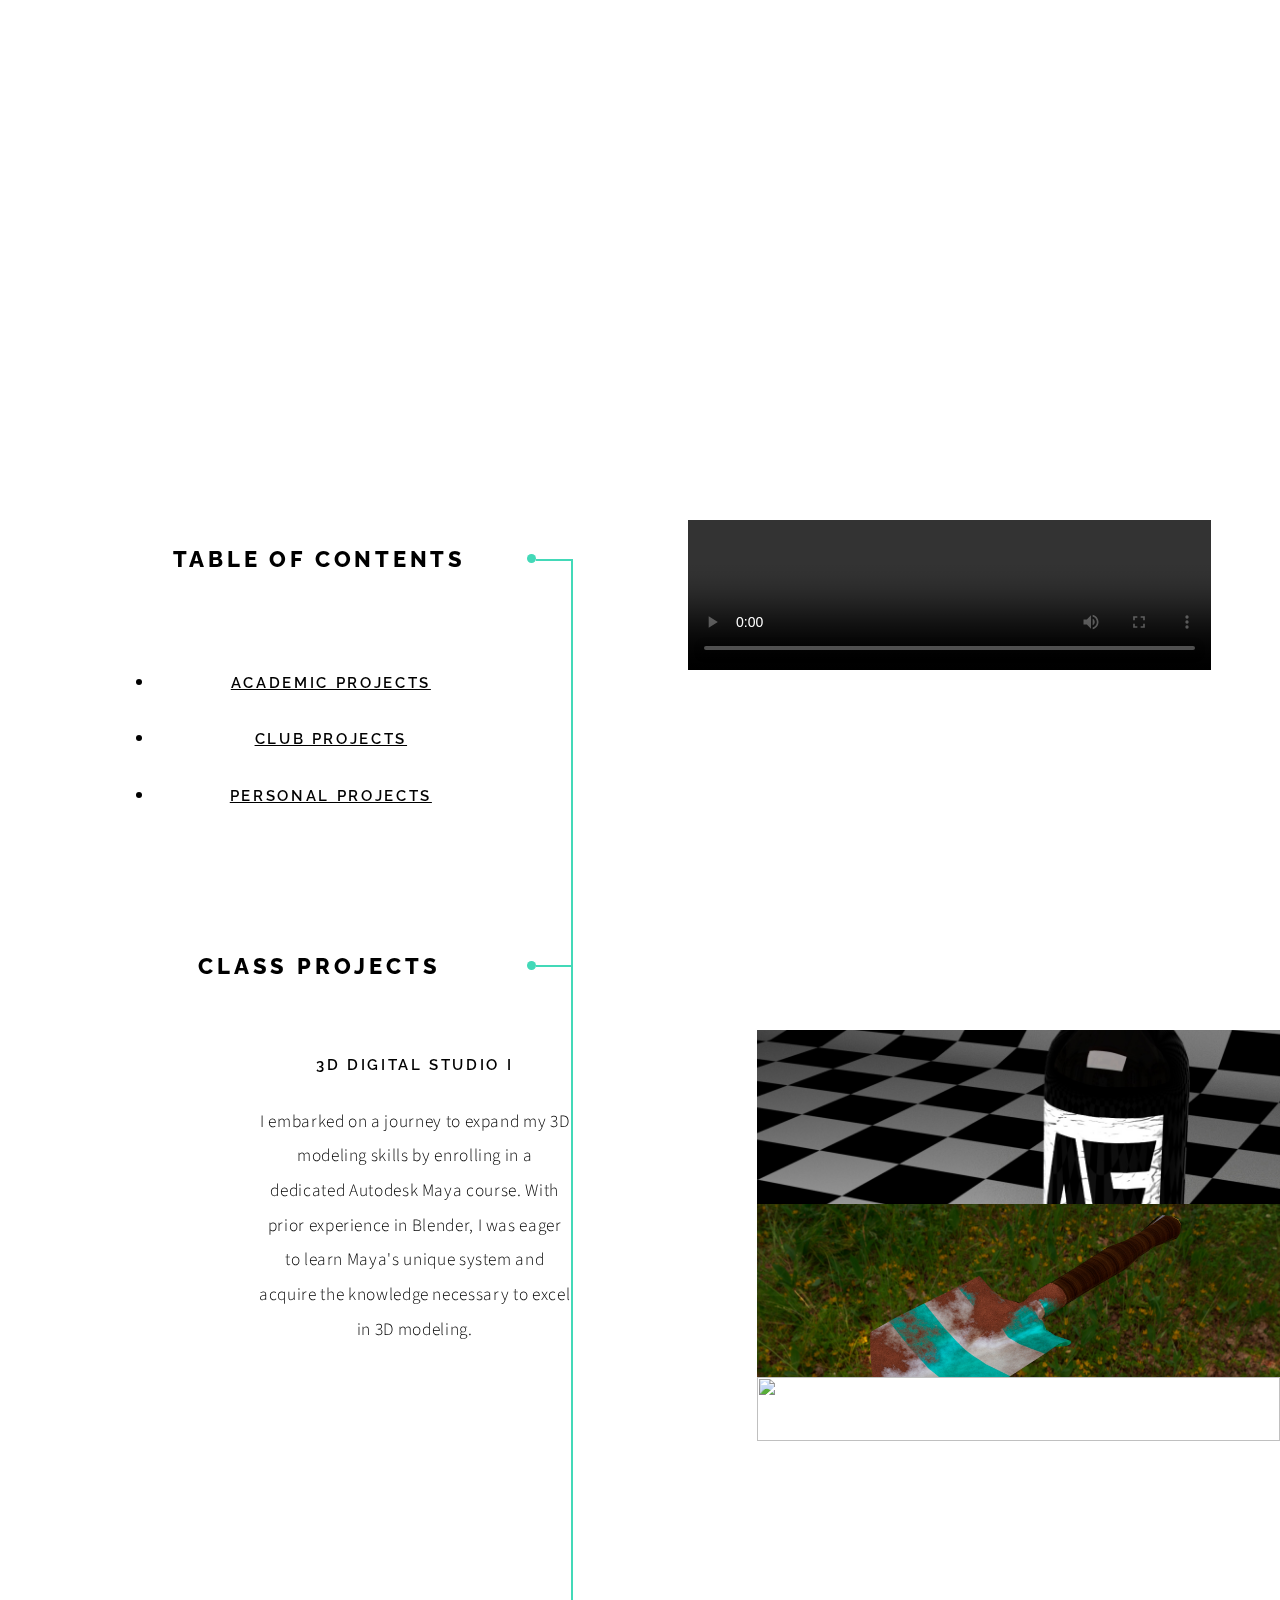
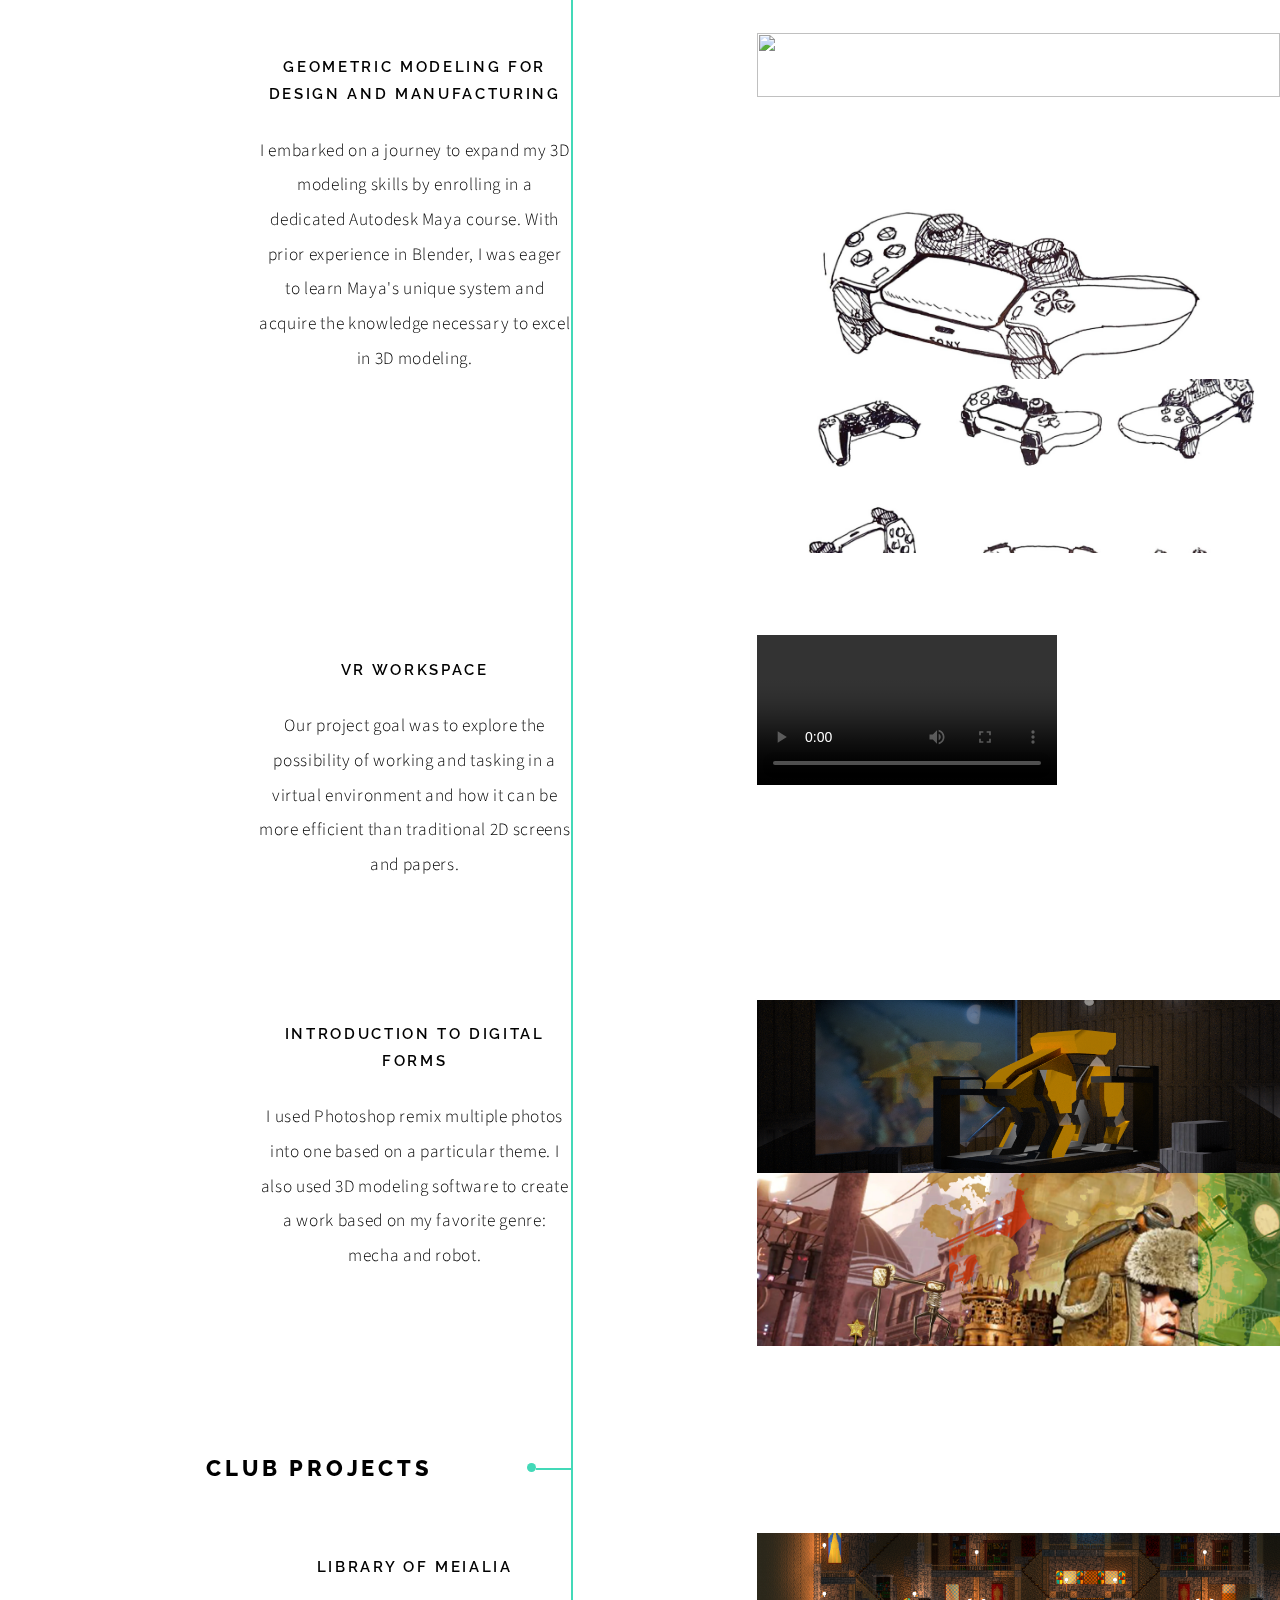
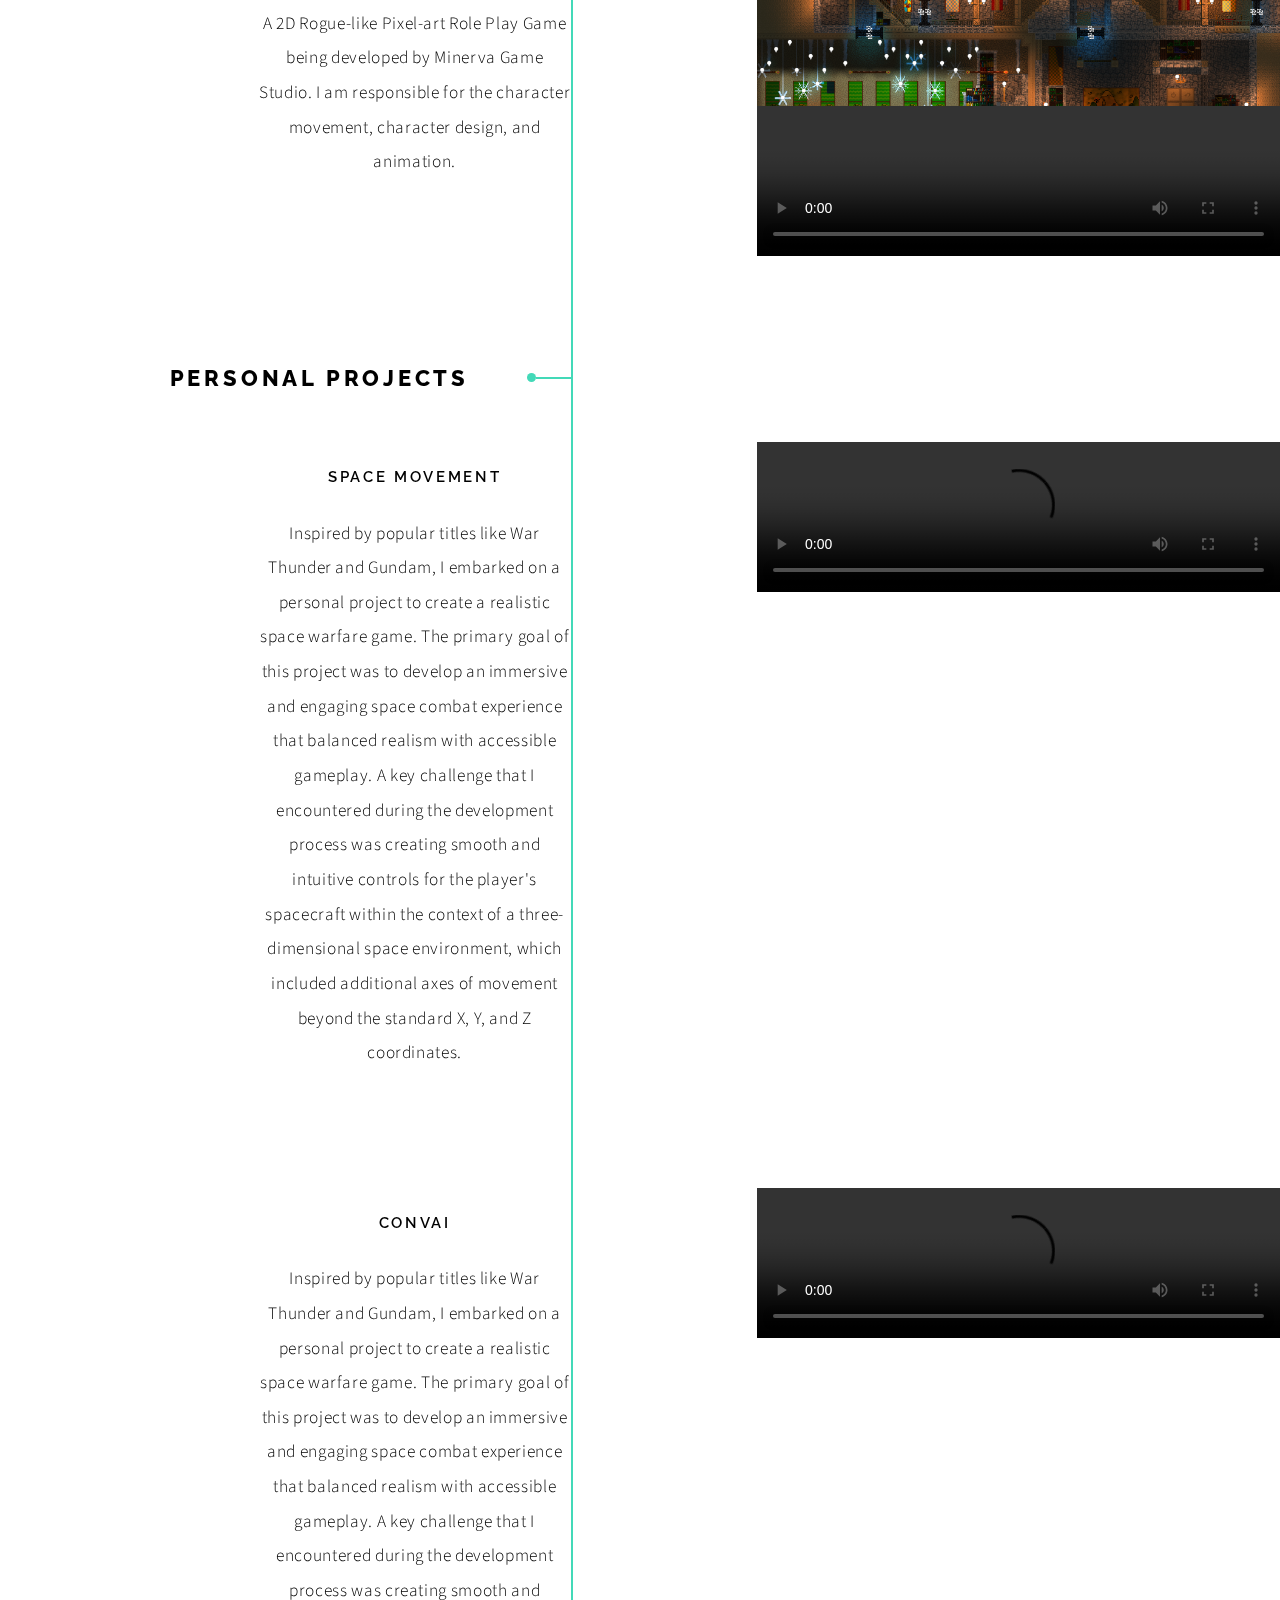
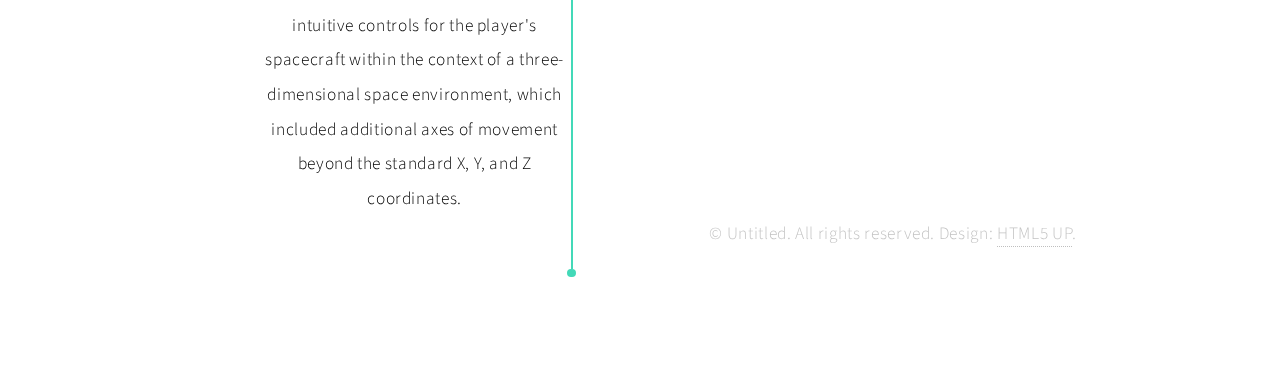
==== commit 37b3cc86: "not video" ====
--- a/index.html
+++ b/index.html
@@ -56,7 +56,7 @@
 			<div class="content">
 				<div class="gallery">
 					<video width="100%" height="auto" controls>
-						<source src="videos/GameVideo.mp4" type="video/mp4" />
+						<!-- <source src="videos/GameVideo.mp4" type="video/mp4" /> -->
 						Your browser does not support the video tag.
 					</video>
 				</div>
@@ -139,7 +139,7 @@
 						<div class="gallery">
 							<div>
 								<video width="100%" height="auto" controls>
-									<source src="videos/vr workspace - Made with Clipchamp.mp4" type="video/mp4" />
+									<!-- <source src="videos/vr workspace - Made with Clipchamp.mp4" type="video/mp4" /> -->
 									Your browser does not support the video tag.
 								</video>
 							</div>
@@ -207,7 +207,7 @@
 
 							<!-- <div class="dropdown-content"> -->
 							<video width="100%" height="auto" controls>
-								<source src="videos/LoM - Made with Clipchamp.mp4" type="video/mp4" />
+								<!-- <source src="videos/LoM - Made with Clipchamp.mp4" type="video/mp4" /> -->
 								Your browser does not support the video tag.
 							</video>
 							<!-- </div> -->
@@ -243,6 +243,31 @@
 							<!-- <div class="dropdown-content"> -->
 							<video width="100%" height="auto" controls>
 								<source src="videos/Ball.mp4" type="video/mp4" />
+								Your browser does not support the video tag.
+							</video>
+							<!-- </div> -->
+						</div>
+						<!-- <button class="dropbtn">Click to see more</button> -->
+					</div>
+				</section>
+				<section class="dropdown">
+					<header>
+						<h3>Convai</h3>
+						<p>
+							Inspired by popular titles like War Thunder and Gundam, I embarked on a personal project to
+							create a realistic space warfare game. The primary goal of this project was to develop an
+							immersive and engaging space combat experience that balanced realism with accessible
+							gameplay. A key challenge that I encountered during the development process was creating
+							smooth and intuitive controls for the player's spacecraft within the context of a
+							three-dimensional space environment, which included additional axes of movement beyond the
+							standard X, Y, and Z coordinates.
+						</p>
+					</header>
+					<div class="content">
+						<div class="gallery">
+							<!-- <div class="dropdown-content"> -->
+							<video width="100%" height="auto" controls>
+								<source src="videos/Convai.mp4" type="video/mp4" />
 								Your browser does not support the video tag.
 							</video>
 							<!-- </div> -->
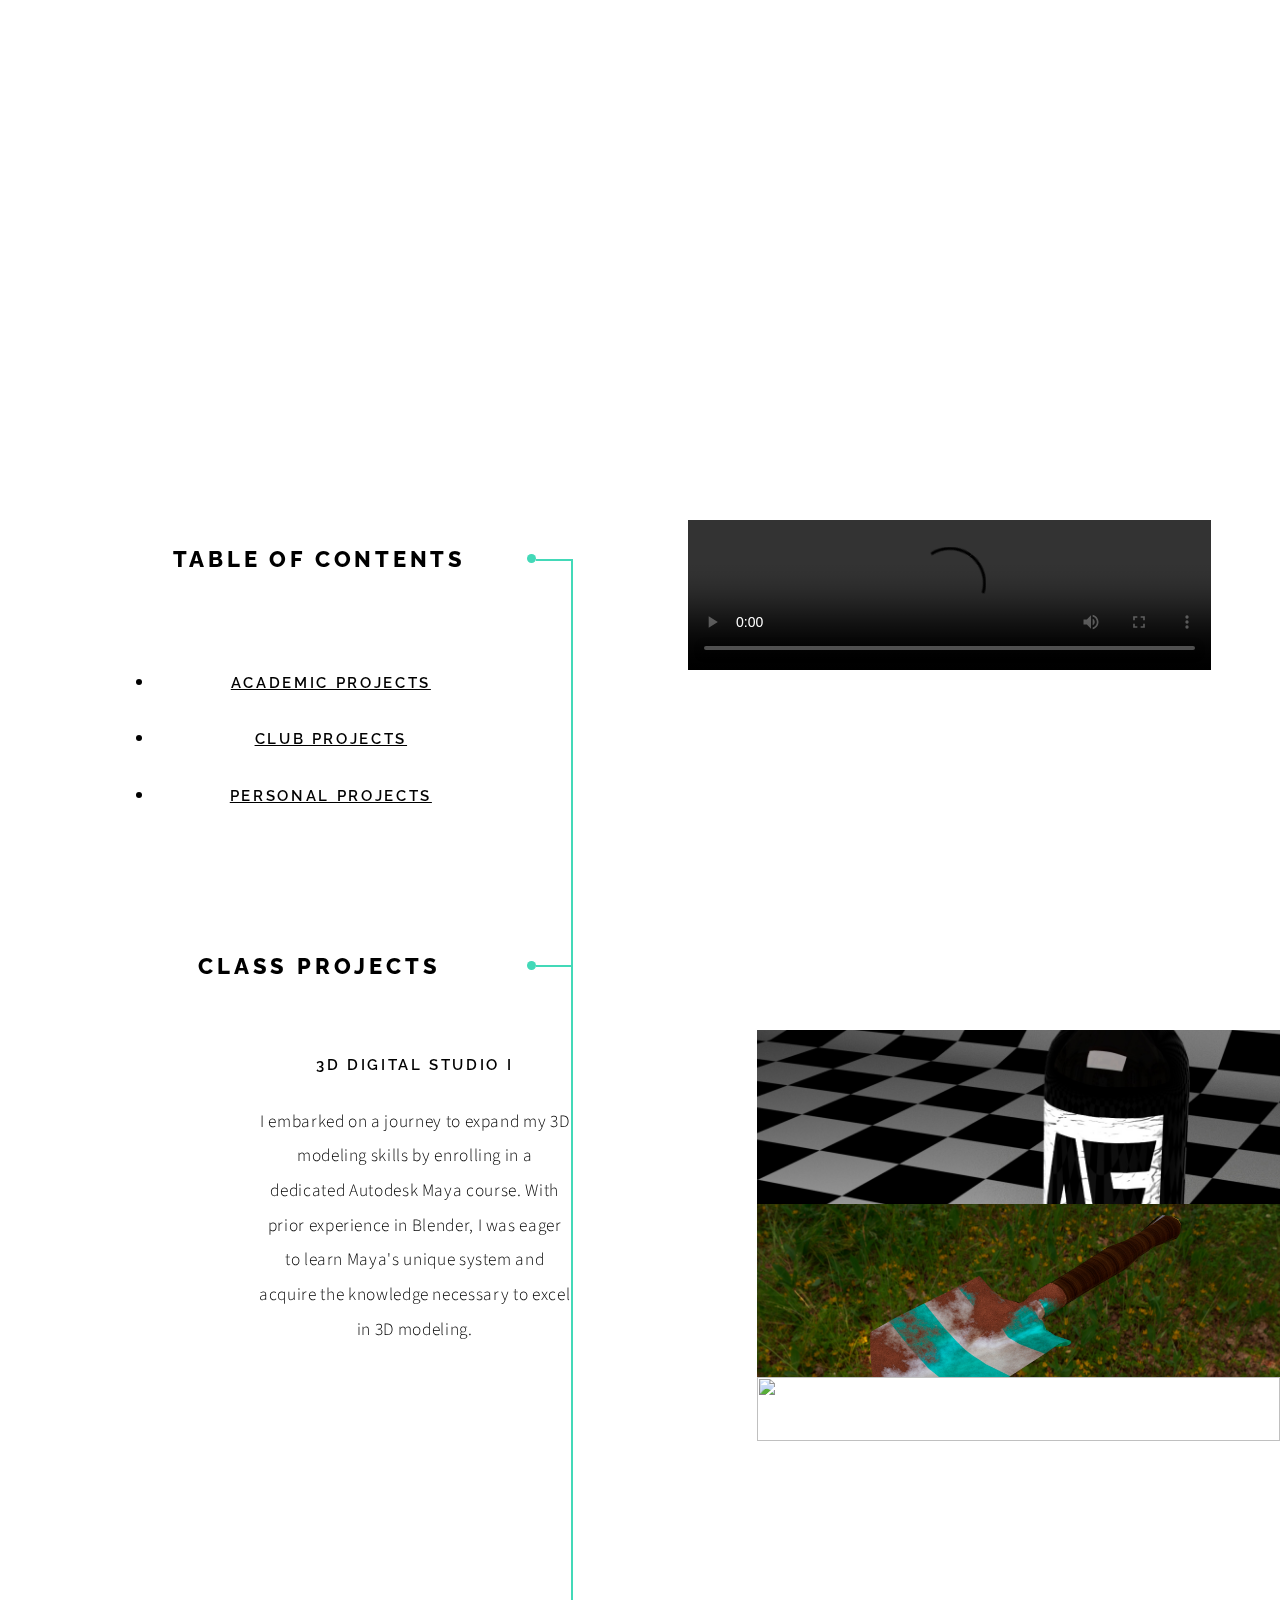
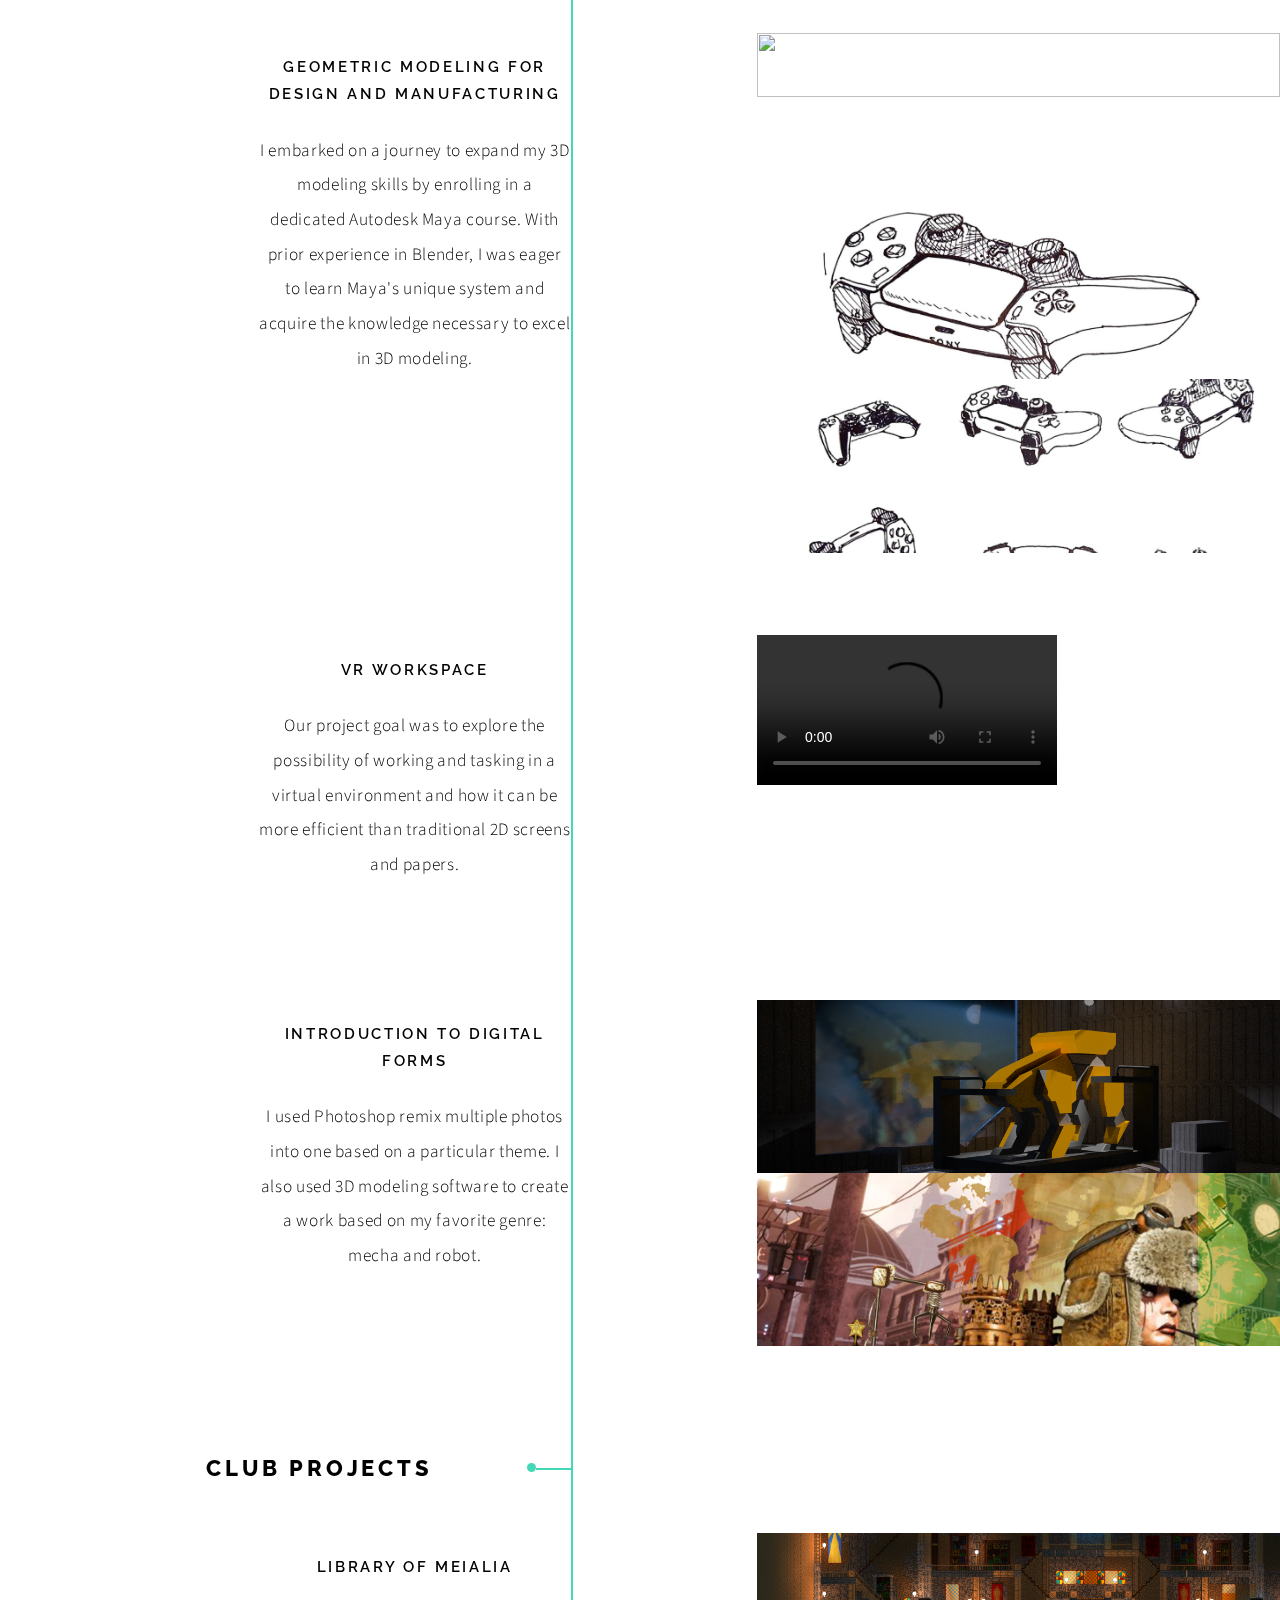
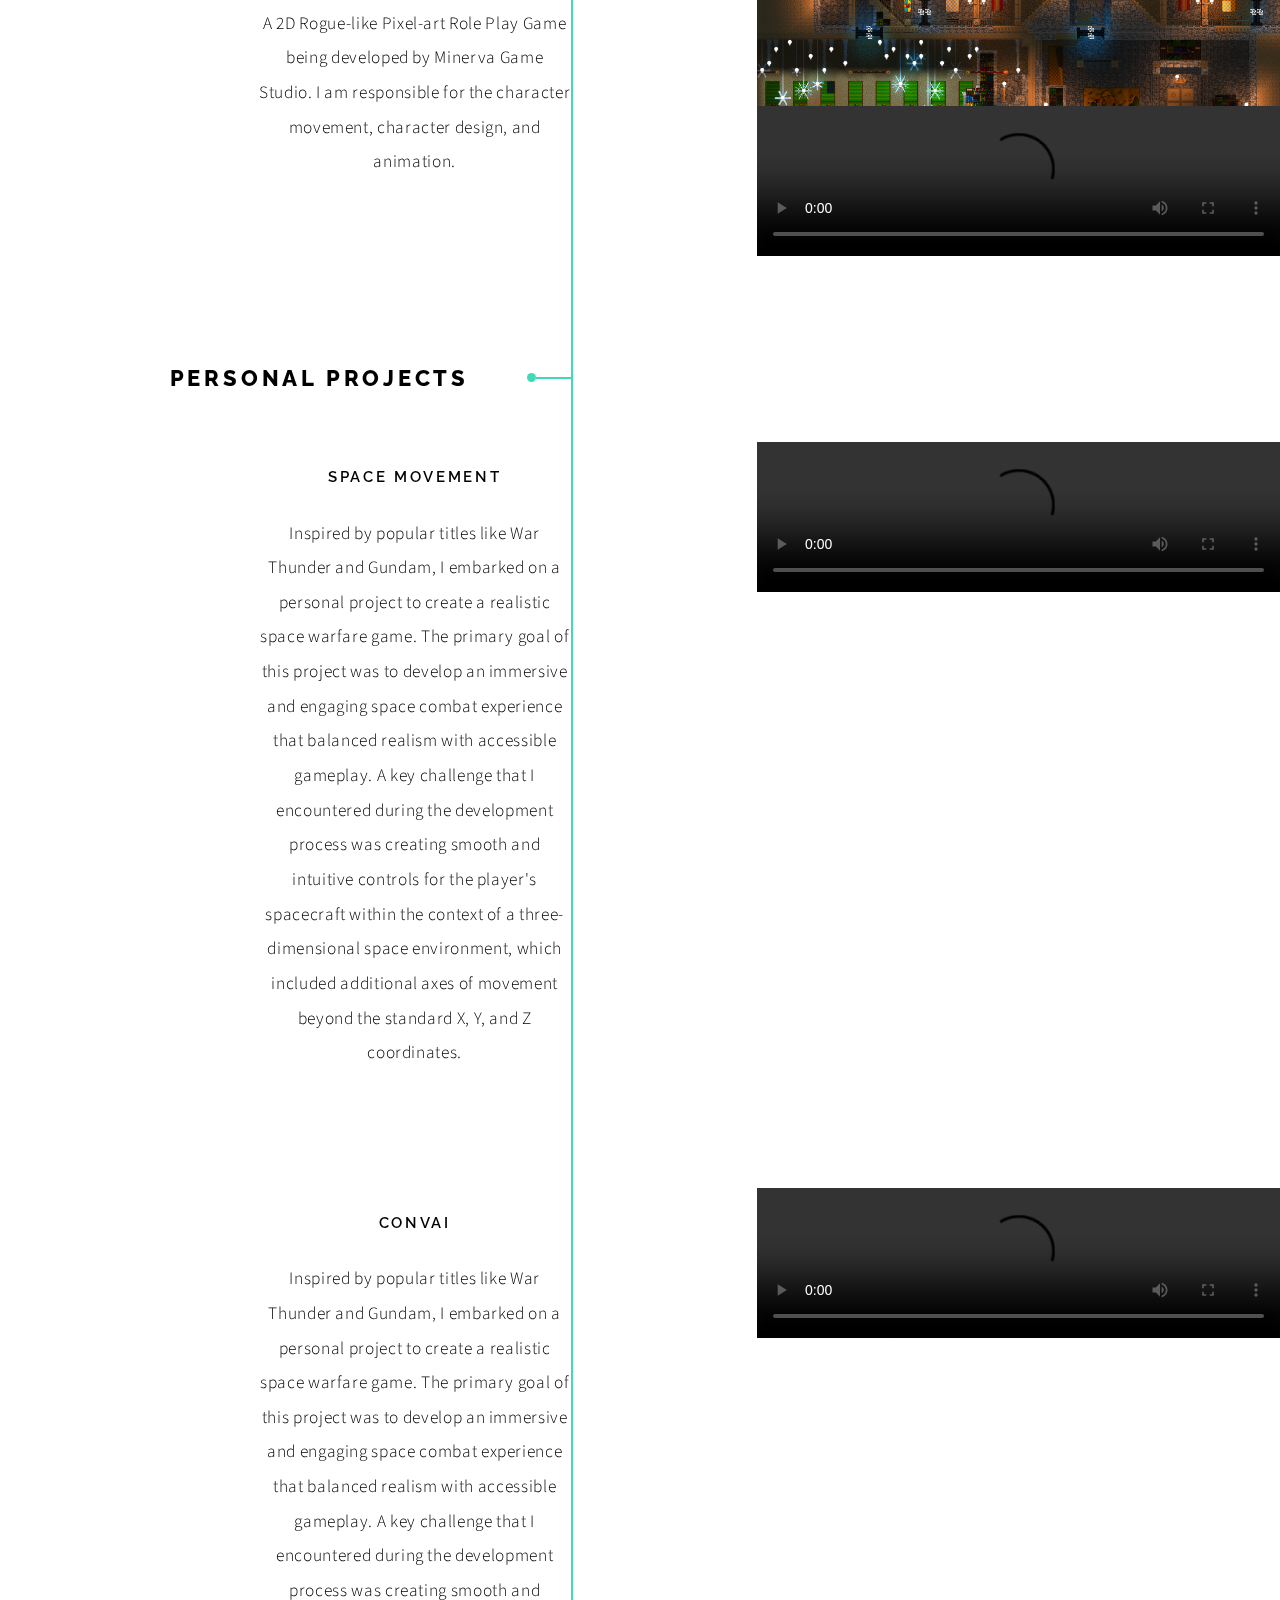
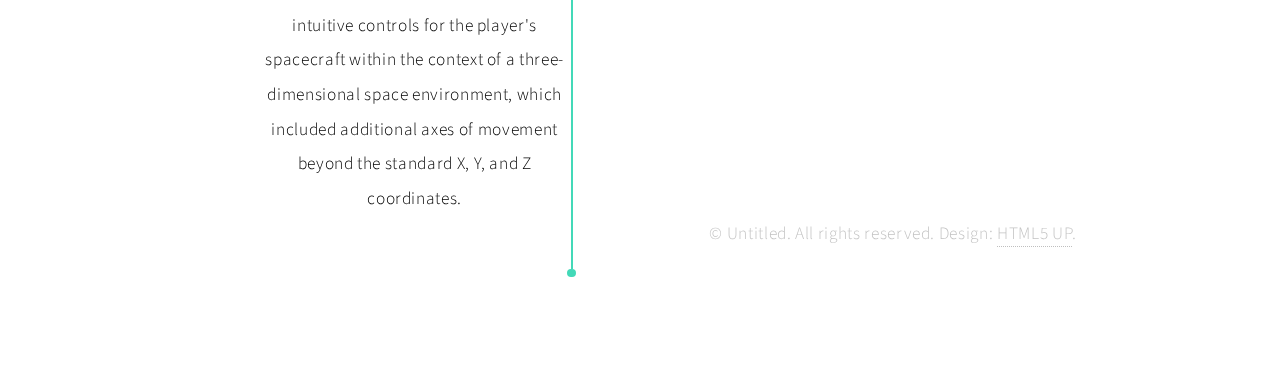
==== commit b7d02870: "Update index.html" ====
--- a/index.html
+++ b/index.html
@@ -56,7 +56,7 @@
 			<div class="content">
 				<div class="gallery">
 					<video width="100%" height="auto" controls>
-						<!-- <source src="videos/GameVideo.mp4" type="video/mp4" /> -->
+						<source src="./videos/GameVideo.mp4" type="video/mp4" />
 						Your browser does not support the video tag.
 					</video>
 				</div>
@@ -139,7 +139,7 @@
 						<div class="gallery">
 							<div>
 								<video width="100%" height="auto" controls>
-									<!-- <source src="videos/vr workspace - Made with Clipchamp.mp4" type="video/mp4" /> -->
+									<source src="./videos/vr workspace - Made with Clipchamp.mp4" type="video/mp4" />
 									Your browser does not support the video tag.
 								</video>
 							</div>
@@ -207,7 +207,7 @@
 
 							<!-- <div class="dropdown-content"> -->
 							<video width="100%" height="auto" controls>
-								<!-- <source src="videos/LoM - Made with Clipchamp.mp4" type="video/mp4" /> -->
+								<source src="./videos/LoM - Made with Clipchamp.mp4" type="video/mp4" />
 								Your browser does not support the video tag.
 							</video>
 							<!-- </div> -->
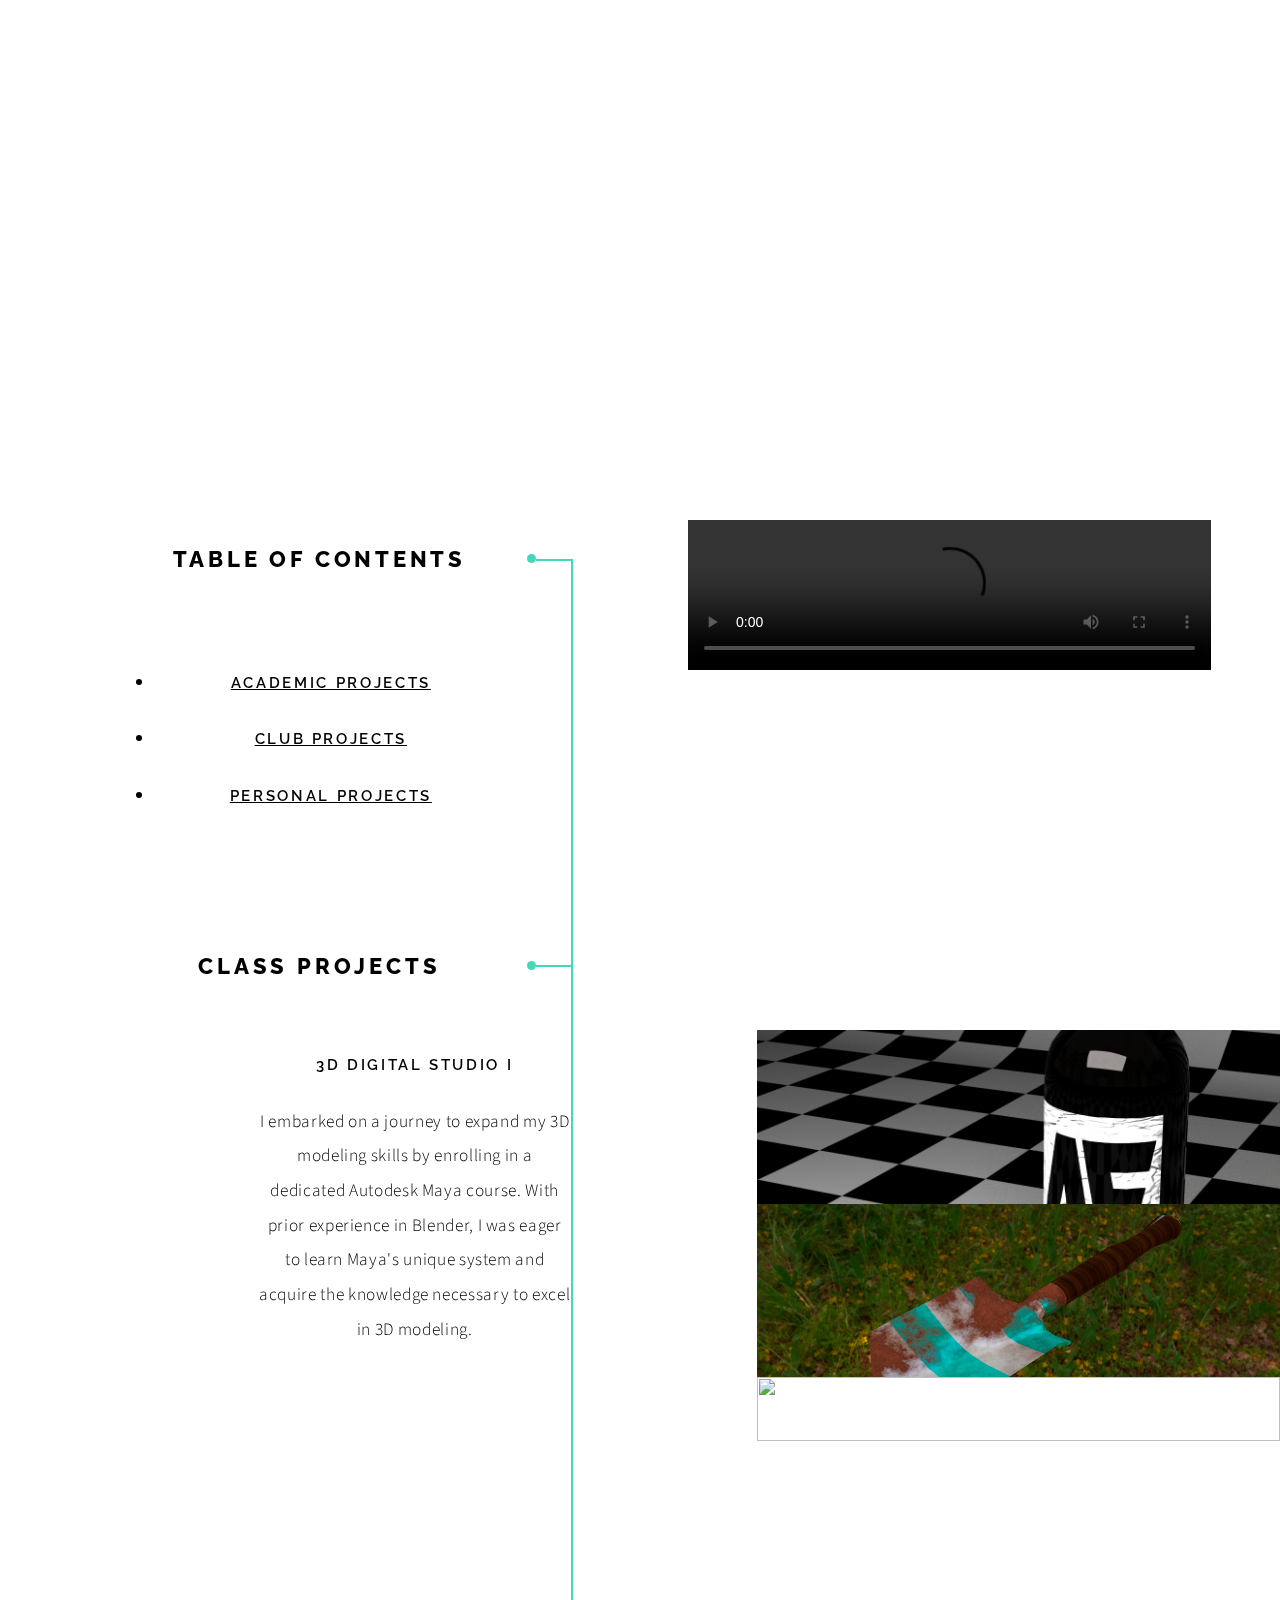
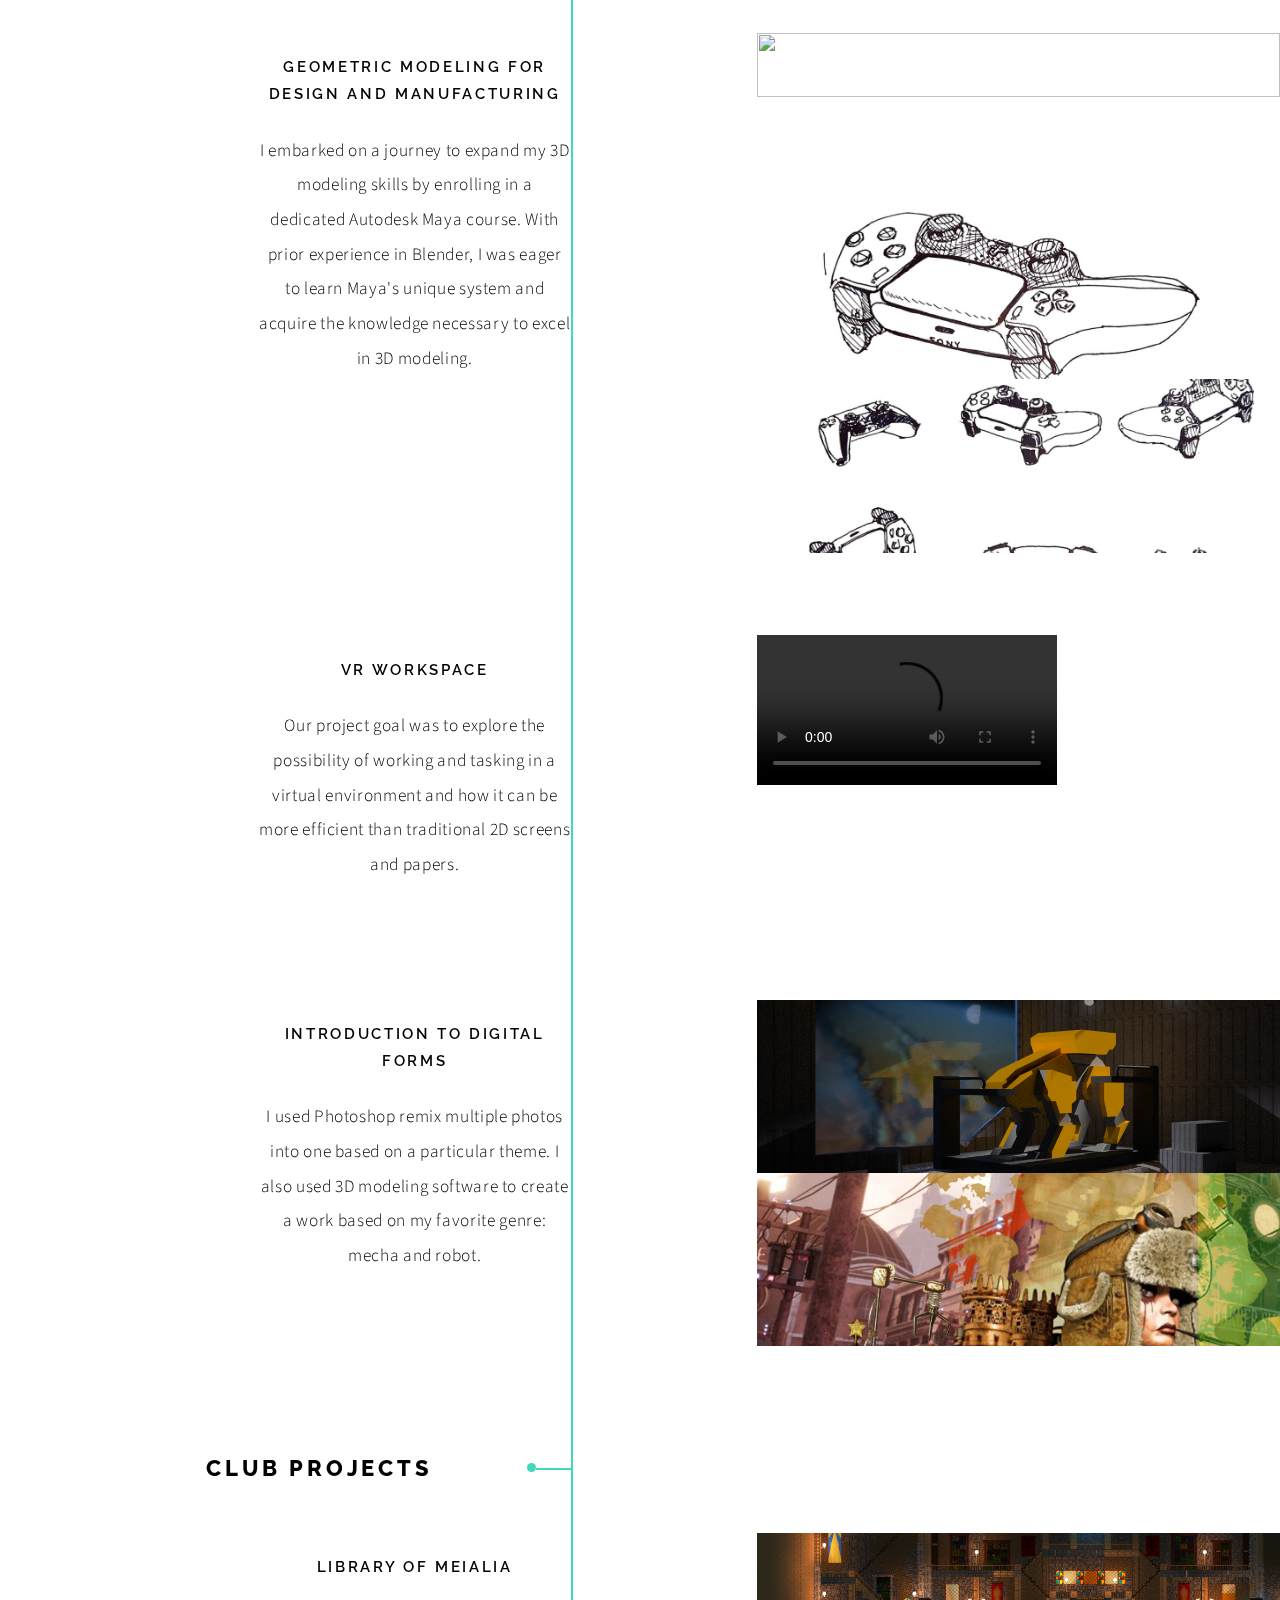
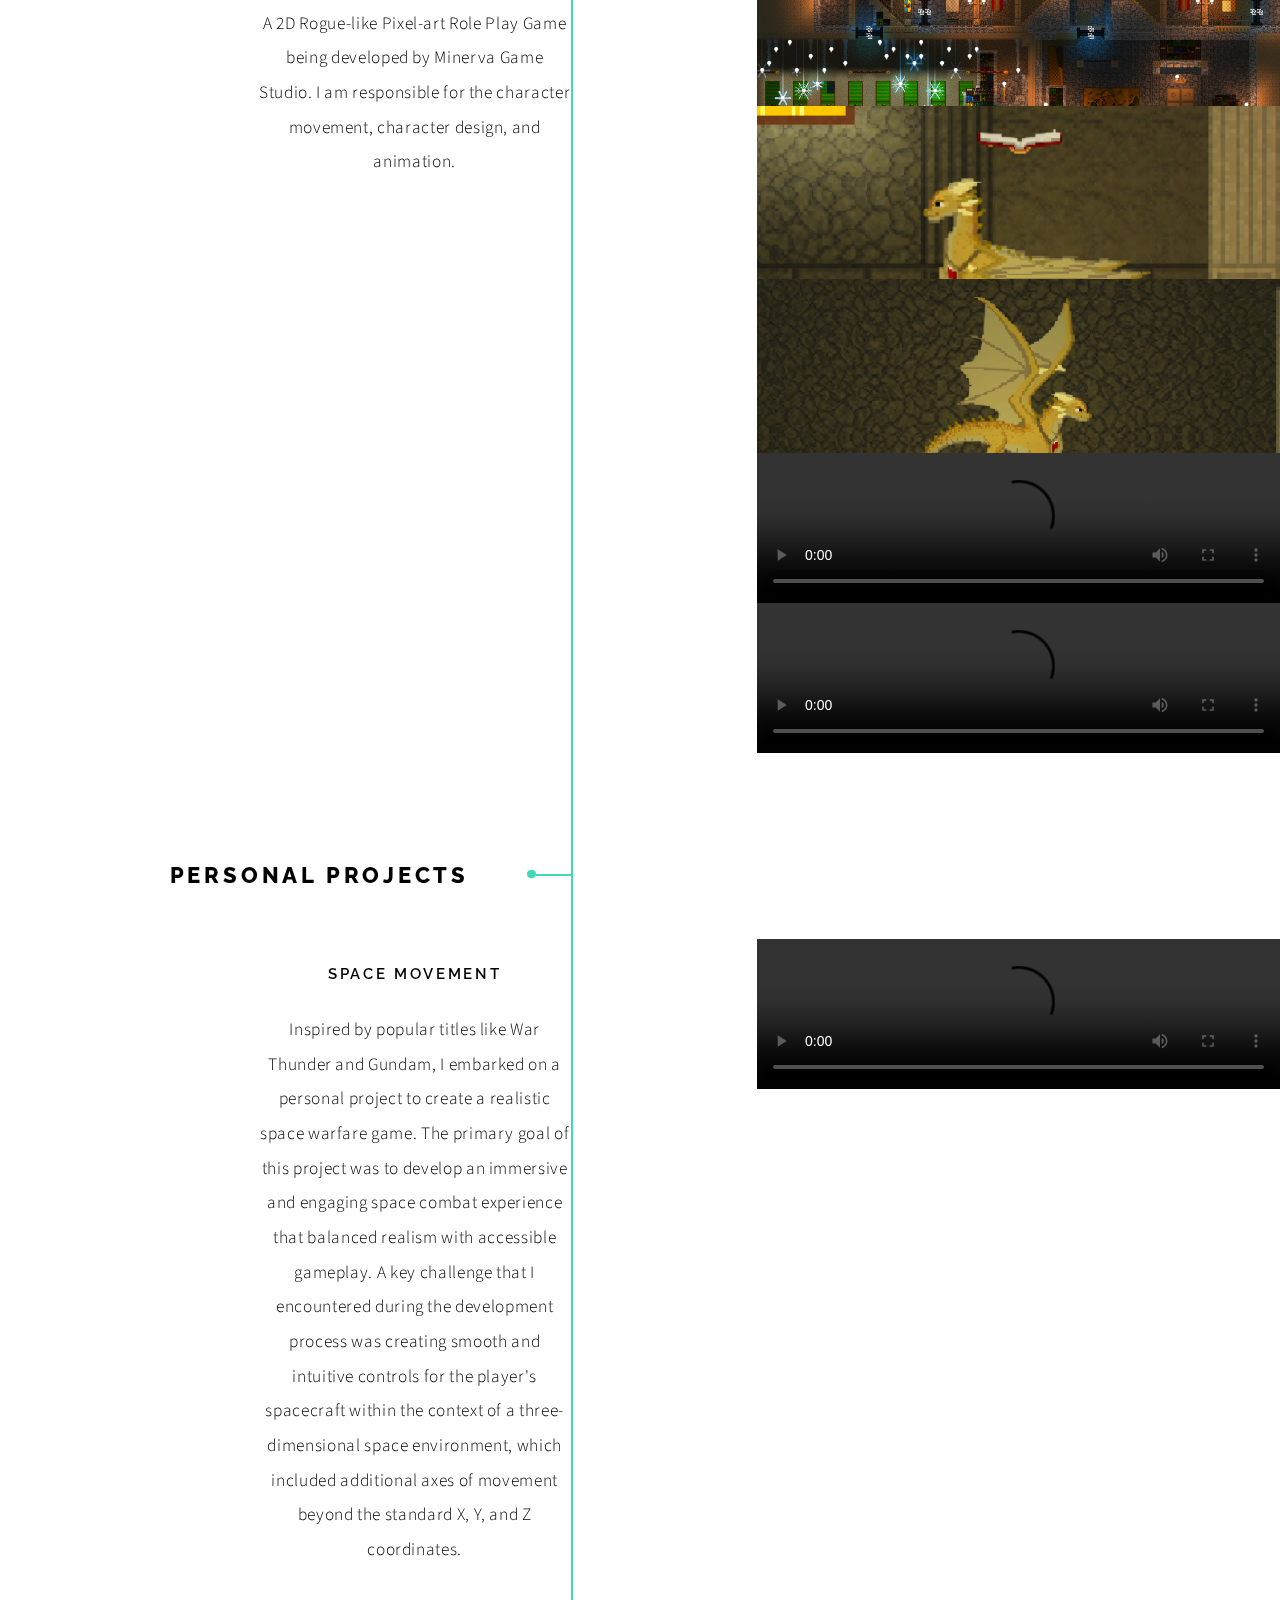
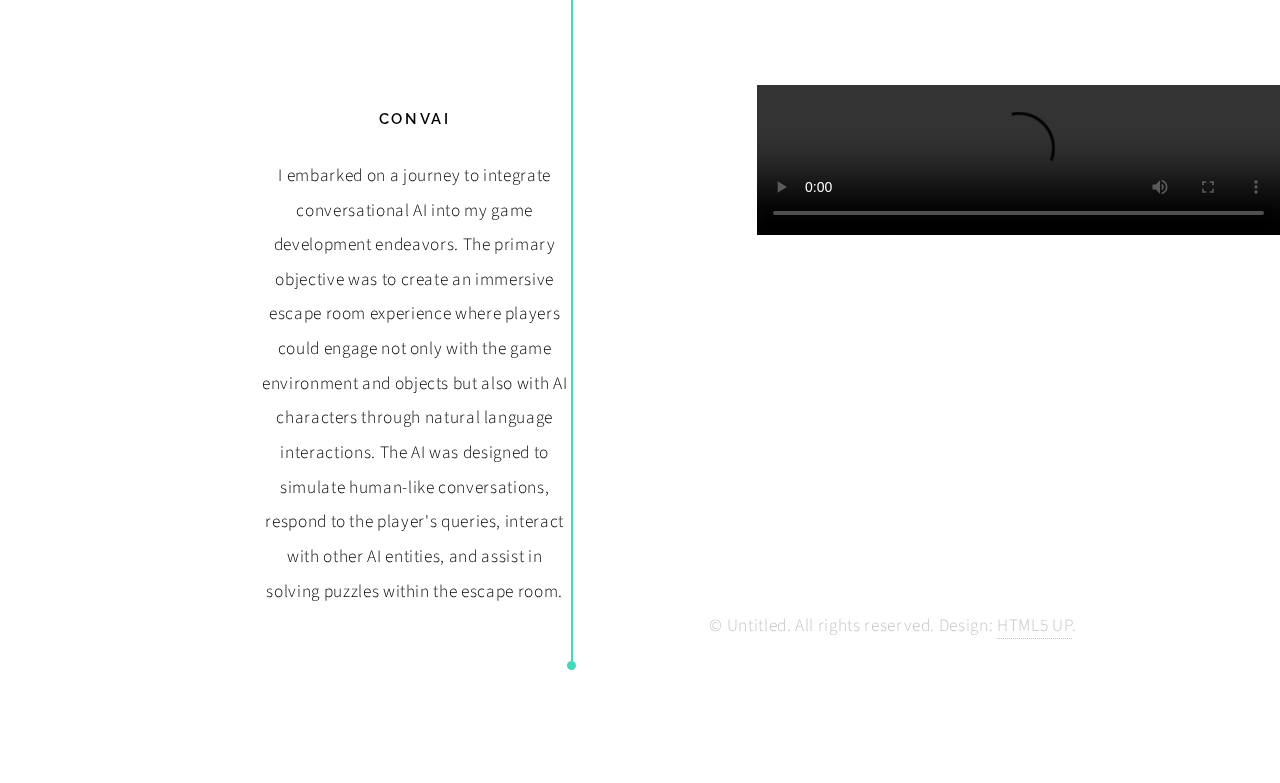
==== commit ce090c08: "LOM update" ====
--- a/index.html
+++ b/index.html
@@ -204,13 +204,21 @@
 						<div class="gallery">
 							<a href="images/gallery/portfolio/LOM.png" class="landscape">
 								<img src="images/gallery/portfolio/LOM.png" alt="" /></a>
+							<a href="images/LOM/LOM.png" class="landscape">
+								<img src="images/LOM/LOM.png" alt="" /></a>
+							<a href="images/LOM/Amlos.png" class="landscape">
+								<img src="images/LOM/Amlos.png" alt="" /></a>
 
 							<!-- <div class="dropdown-content"> -->
 							<video width="100%" height="auto" controls>
-								<source src="./videos/LoM - Made with Clipchamp.mp4" type="video/mp4" />
+								<source src="./videos/Library_First.mp4" type="video/mp4" />
 								Your browser does not support the video tag.
 							</video>
 							<!-- </div> -->
+							<video width="100%" height="auto" controls>
+								<source src="./videos/Library_second.mp4" type="video/mp4" />
+								Your browser does not support the video tag.
+							</video>
 						</div>
 						<!-- <button class="dropbtn">Click to see more</button> -->
 					</div>
@@ -254,13 +262,12 @@
 					<header>
 						<h3>Convai</h3>
 						<p>
-							Inspired by popular titles like War Thunder and Gundam, I embarked on a personal project to
-							create a realistic space warfare game. The primary goal of this project was to develop an
-							immersive and engaging space combat experience that balanced realism with accessible
-							gameplay. A key challenge that I encountered during the development process was creating
-							smooth and intuitive controls for the player's spacecraft within the context of a
-							three-dimensional space environment, which included additional axes of movement beyond the
-							standard X, Y, and Z coordinates.
+							I embarked on a journey to integrate conversational AI into my game development endeavors.
+							The primary objective was to create an immersive escape room experience where players could
+							engage not only with the game environment and objects but also with AI characters through
+							natural language interactions. The AI was designed to simulate human-like conversations,
+							respond to the player's queries, interact with other AI entities, and assist in solving
+							puzzles within the escape room.
 						</p>
 					</header>
 					<div class="content">
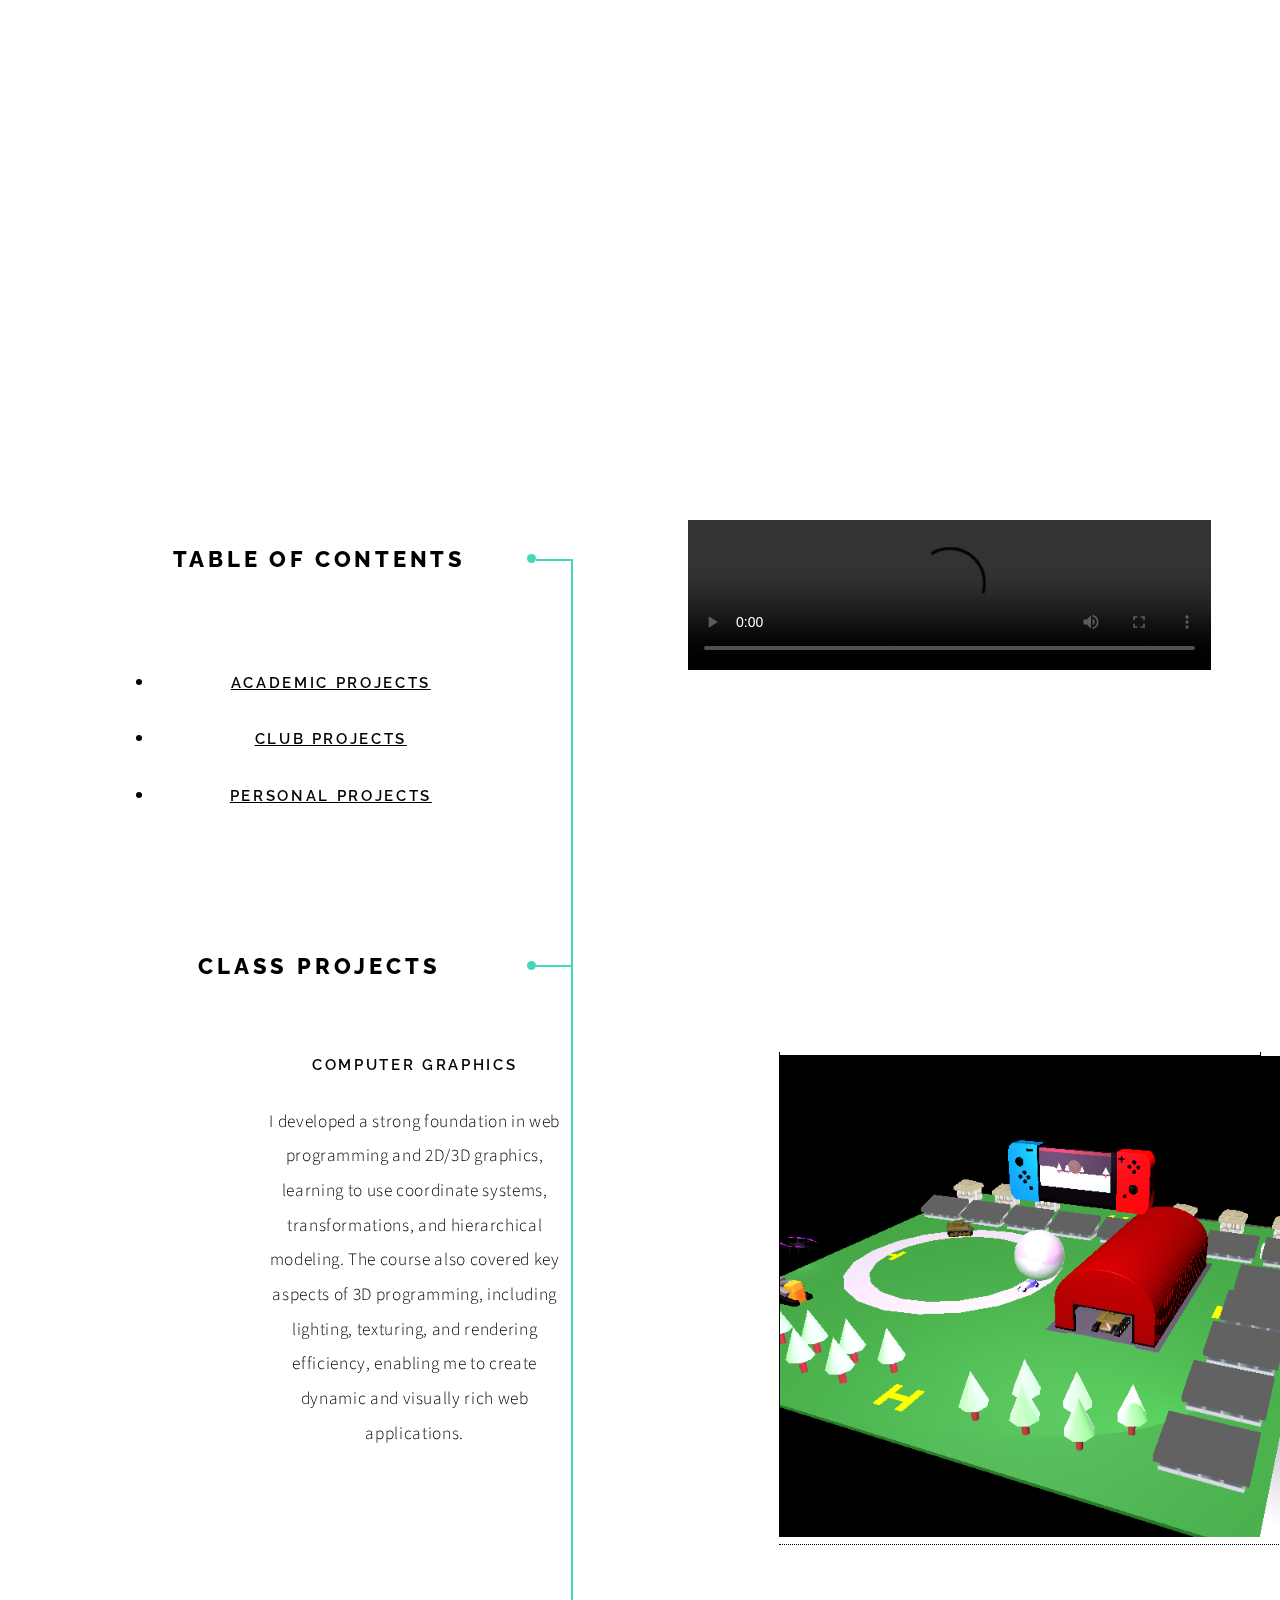
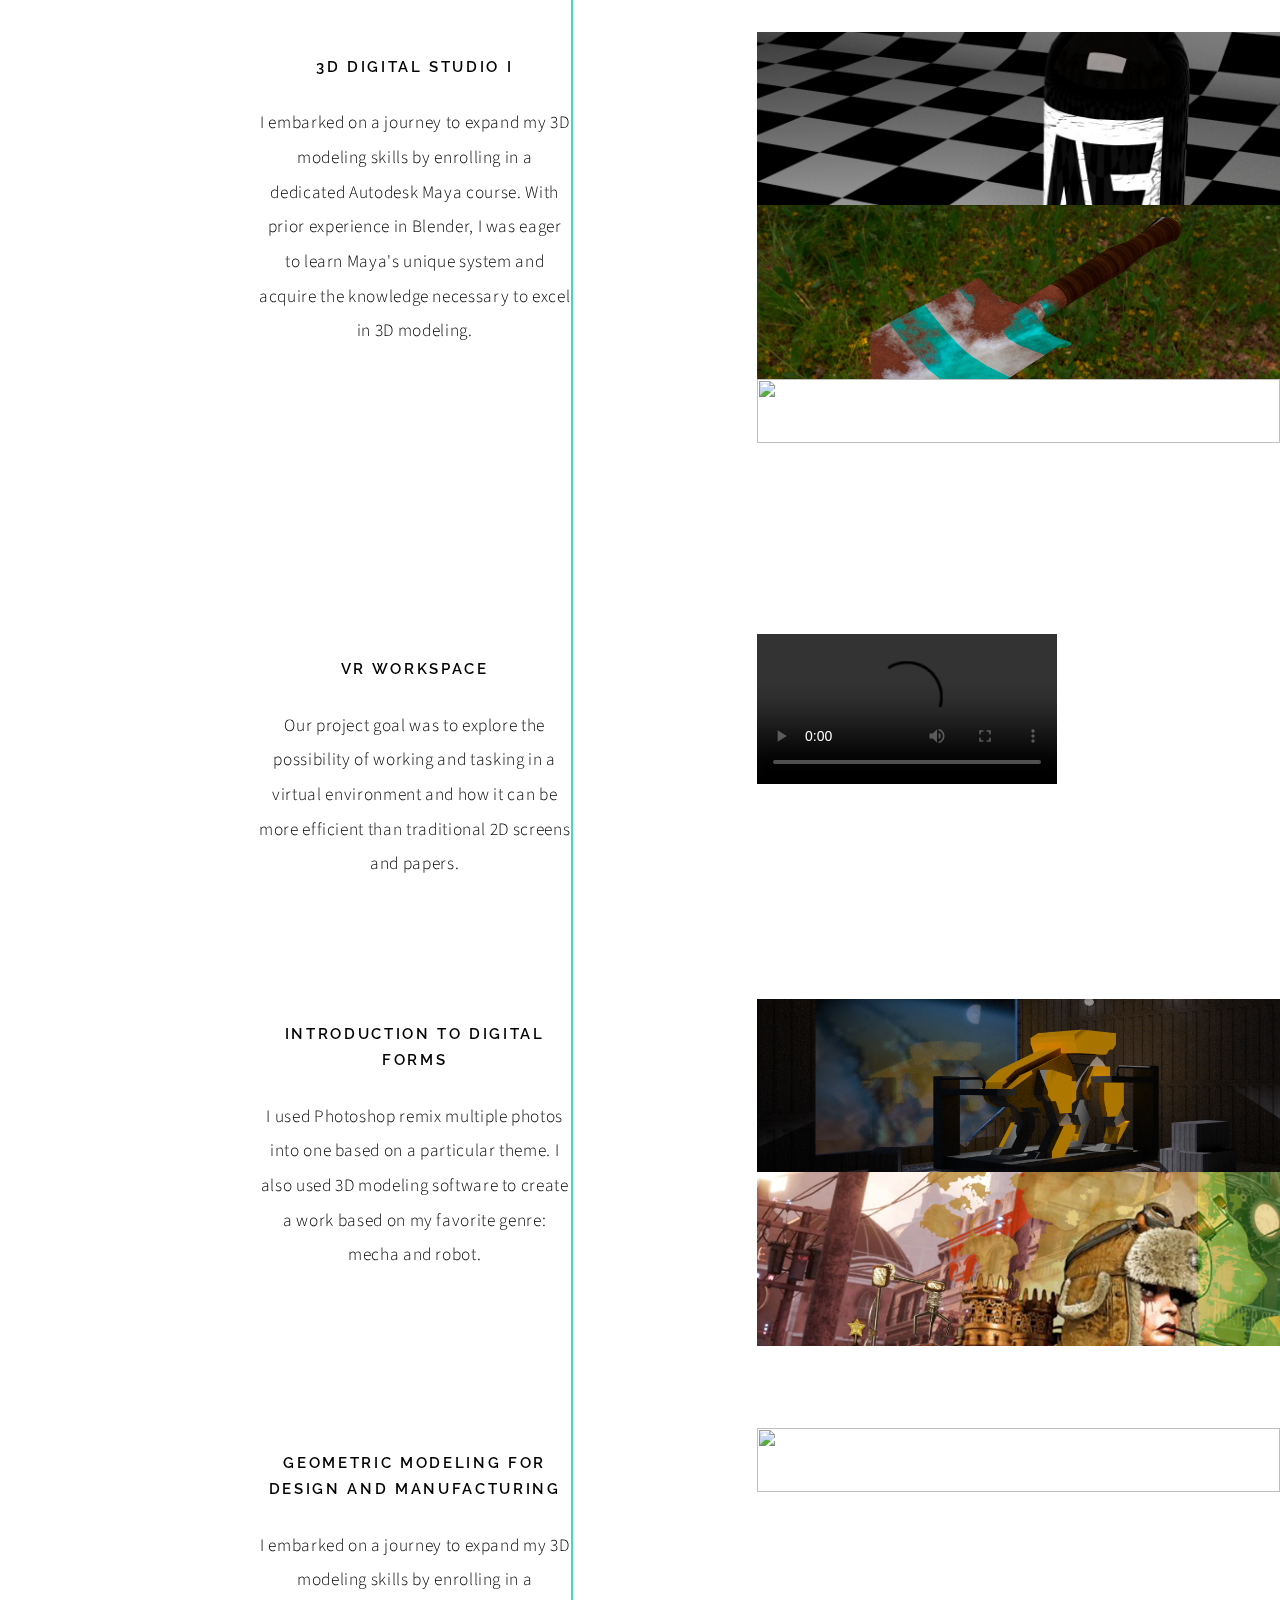
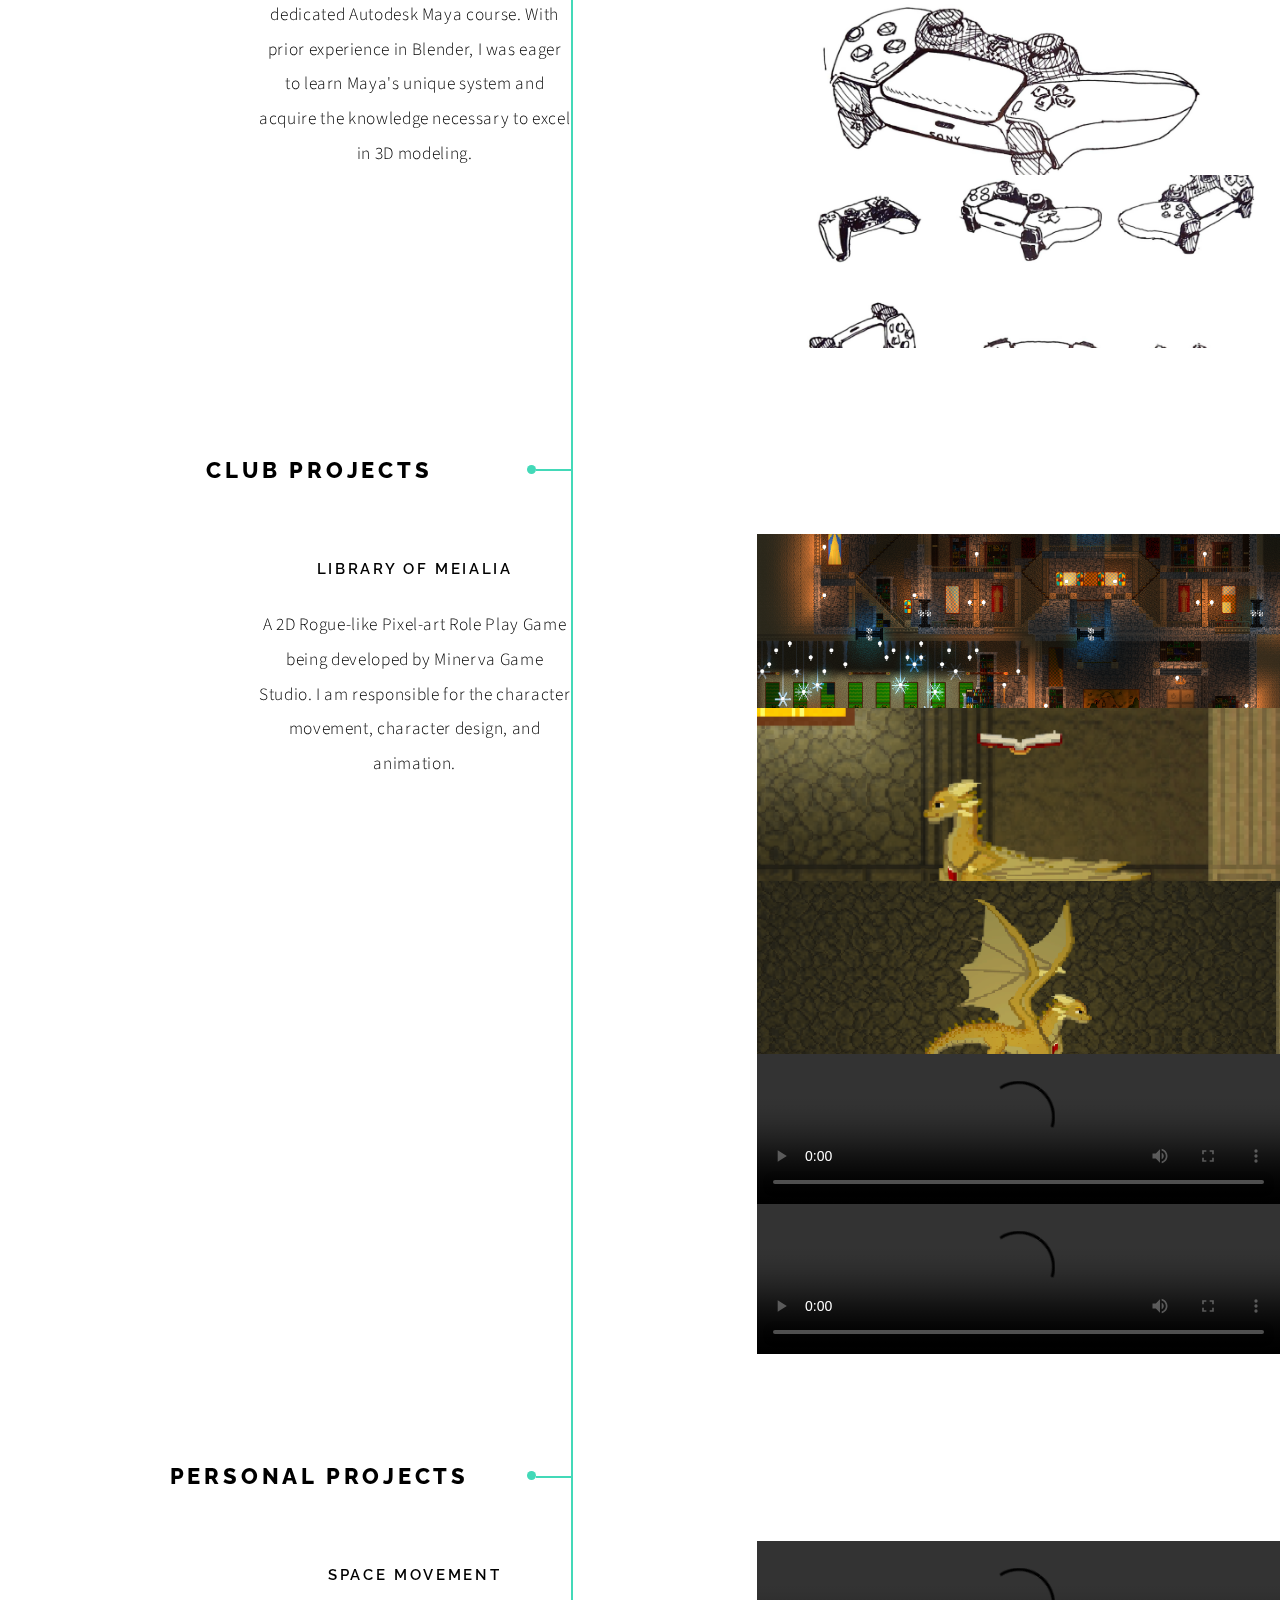
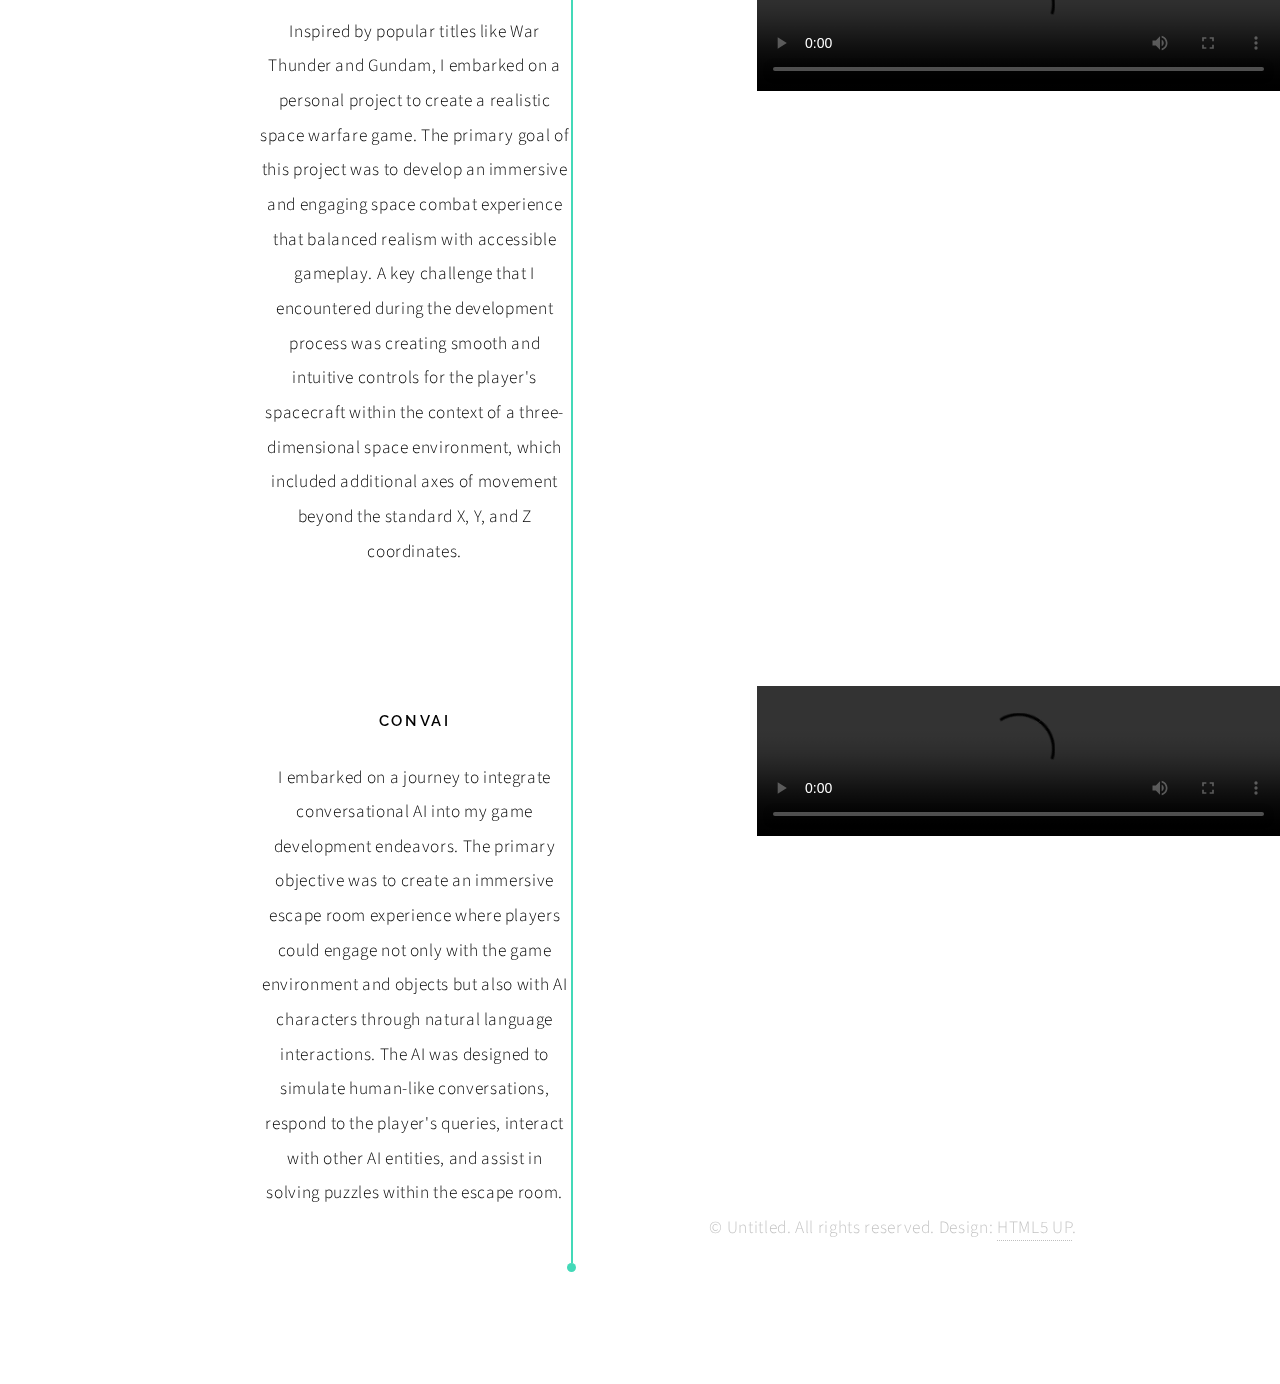
==== commit 2accc5f9: "computer graphics" ====
--- a/index.html
+++ b/index.html
@@ -1,303 +1,328 @@
-<!DOCTYPE html>
-<!--
-	Paradigm Shift by HTML5 UP
-	html5up.net | @ajlkn
-	Free for personal and commercial use under the CCA 3.0 license (html5up.net/license)
--->
-<html>
-
-<head>
-	<title>Takatoshi's Portfolio</title>
-	<meta charset="utf-8" />
-	<meta name="viewport" content="width=device-width, initial-scale=1, user-scalable=no" />
-	<meta name="description" content="" />
-	<meta name="keywords" content="" />
-	<link rel="stylesheet" href="assets/css/main.css" />
-</head>
-
-<body class="is-preload">
-	<!-- Wrapper -->
-	<div id="wrapper">
-		<!-- Intro -->
-		<section class="intro">
-			<header>
-				<h1>Takatoshi Soeda</h1>
-				<p>My game development portfolio</p>
-				<ul class="actions">
-					<li>
-						<a href="#ClassProjects" class="arrow scrolly"><span class="label">Next</span></a>
-					</li>
-				</ul>
-			</header>
-		</section>
-
-		<section>
-			<header>
-				<h2>Table of Contents</h2>
-				<ul>
-					<li>
-						<a href="#ClassProjects">
-							<h3><u>Academic Projects</u> </h3>
-						</a>
-					</li>
-					<li>
-						<a href="#Club Projects">
-							<h3><u>Club Projects</u></h3>
-						</a>
-					</li>
-					<li>
-						<a href="#PersonalProjects">
-							<h3><u>Personal Projects</u></h3>
-						</a>
-					</li>
-				</ul>
-			</header>
-
-			<div class="content">
-				<div class="gallery">
-					<video width="100%" height="auto" controls>
-						<source src="./videos/GameVideo.mp4" type="video/mp4" />
-						Your browser does not support the video tag.
-					</video>
-				</div>
-			</div>
-		</section>
-
-		<!-- <div class="content"> -->
-		<!-- 3D Digital Studio I Section -->
-		<section id="ClassProjects">
-			<header>
-				<h2>Class Projects</h2>
-			</header>
-			<div class="content">
-				<section class="dropdown">
-					<header>
-						<h3>3D Digital Studio I</h3>
-						<p>
-							I embarked on a journey to expand my 3D modeling skills by
-							enrolling in a dedicated Autodesk Maya course. With prior
-							experience in Blender, I was eager to learn Maya's unique system
-							and acquire the knowledge necessary to excel in 3D modeling.
-						</p>
-					</header>
-					<div class="content">
-						<div class="gallery">
-							<a href="images/art429/mugBottleLeaf_Takatoshi.jpg" class="landscape">
-								<img src="images/art429/mugBottleLeaf_Takatoshi.jpg" alt="" /></a>
-							<!-- <div class="dropdown-content"> -->
-							<a href="images/art429/Shovel2_Takatoshi.jpg" class="landscape">
-								<img src="images/art429/Shovel2_Takatoshi.jpg" alt="" /></a>
-
-							<a href="images/art429/mech.jpg" class="landscape">
-								<img src="images/art429/mech.jpg" alt="" /></a>
-							<!-- </div> -->
-						</div>
-						<!-- <button class="dropbtn">Click to see more</button> -->
-					</div>
-				</section>
-				<!-- Geometric Modeling for Design and Manufacturing Section -->
-				<section class="dropdown">
-					<header>
-						<h3>Geometric Modeling for Design and Manufacturing</h3>
-						<p>
-							I embarked on a journey to expand my 3D modeling skills by
-							enrolling in a dedicated Autodesk Maya course. With prior
-							experience in Blender, I was eager to learn Maya's unique system
-							and acquire the knowledge necessary to excel in 3D modeling.
-						</p>
-					</header>
-					<div class="content">
-						<div class="gallery">
-							<a href="images/me231/Tank_page-Final.jpg" class="landscape">
-								<img src="images/me231/Tank_page-Final.jpg" alt="" />
-							</a>
-
-							<!-- <div class="dropdown-content"> -->
-							<a href="images/me231/ps5.jpg" class="landscape">
-								<img src="images/me231/ps5.jpg" alt="" /></a>
-
-							<a href="images/me231/ps5Many.jpg" class="landscape">
-								<img src="images/me231/ps5Many.jpg" alt="" /></a>
-							<!-- </div> -->
-						</div>
-						<!-- <button class="dropbtn">Click to see more</button> -->
-					</div>
-				</section>
-
-				<!-- VR workspace Section -->
-				<section class="dropdown">
-					<header>
-						<h3>VR workspace</h3>
-						<p>
-							Our project goal was to explore the possibility of working and
-							tasking in a virtual environment and how it can be more
-							efficient than traditional 2D screens and papers.
-						</p>
-					</header>
-					<div class="content">
-						<!-- <button class="dropbtn">Click to see more</button> -->
-						<div class="gallery">
-							<div>
-								<video width="100%" height="auto" controls>
-									<source src="./videos/vr workspace - Made with Clipchamp.mp4" type="video/mp4" />
-									Your browser does not support the video tag.
-								</video>
-							</div>
-							<div class="dropdown-content"></div>
-						</div>
-					</div>
-				</section>
-
-				<!-- Introduction to Digital Forms Section -->
-				<section class="dropdown">
-					<header>
-						<h3>Introduction to Digital Forms</h3>
-
-						<p>
-							I used Photoshop remix multiple photos into one based on a
-							particular theme. I also used 3D modeling software to create a
-							work based on my favorite genre: mecha and robot.
-						</p>
-					</header>
-					<div class="content">
-						<div class="gallery">
-							<a href="images/gallery/portfolio/SoedaTakatoshi_RealityUnreality.jpg" class="landscape">
-								<img src="images/gallery/portfolio/SoedaTakatoshi_RealityUnreality.jpg" alt="" /></a>
-
-							<!-- <div class="dropdown-content"> -->
-							<a href="images/gallery/portfolio/SoedaTakatoshi_Collage_1.jpg" class="landscape">
-								<img src="images/gallery/portfolio/SoedaTakatoshi_Collage_1.jpg" alt="" /></a>
-
-							<!-- <iframe
-											src="https://editor.p5js.org/SCP-11/full/YPQeI_7Si"
-											width="700"
-											height="500"
-										></iframe> -->
-							<!-- </div> -->
-						</div>
-						<!-- <button class="dropbtn">Click to see more</button> -->
-					</div>
-				</section>
-			</div>
-		</section>
-
-		<!-- </div>F -->
-		<!-- </section> -->
-
-		<!-- Section -->
-		<section id="Club Projects">
-			<header>
-				<h2>Club Projects</h2>
-			</header>
-			<div class="content">
-				<!-- Section -->
-				<section class="dropdown">
-					<header>
-						<h3>Library of Meialia</h3>
-						<p>
-							A 2D Rogue-like Pixel-art Role Play Game being developed by
-							Minerva Game Studio. I am responsible for the character
-							movement, character design, and animation.
-						</p>
-					</header>
-					<div class="content">
-						<div class="gallery">
-							<a href="images/gallery/portfolio/LOM.png" class="landscape">
-								<img src="images/gallery/portfolio/LOM.png" alt="" /></a>
-							<a href="images/LOM/LOM.png" class="landscape">
-								<img src="images/LOM/LOM.png" alt="" /></a>
-							<a href="images/LOM/Amlos.png" class="landscape">
-								<img src="images/LOM/Amlos.png" alt="" /></a>
-
-							<!-- <div class="dropdown-content"> -->
-							<video width="100%" height="auto" controls>
-								<source src="./videos/Library_First.mp4" type="video/mp4" />
-								Your browser does not support the video tag.
-							</video>
-							<!-- </div> -->
-							<video width="100%" height="auto" controls>
-								<source src="./videos/Library_second.mp4" type="video/mp4" />
-								Your browser does not support the video tag.
-							</video>
-						</div>
-						<!-- <button class="dropbtn">Click to see more</button> -->
-					</div>
-				</section>
-			</div>
-		</section>
-
-		<!-- Section -->
-		<section id="Personal Projects">
-			<header>
-				<h2>Personal Projects</h2>
-			</header>
-			<div class="content">
-				<!-- Section -->
-				<section class="dropdown">
-					<header>
-						<h3>Space Movement</h3>
-						<p>
-							Inspired by popular titles like War Thunder and Gundam, I embarked on a personal project to
-							create a realistic space warfare game. The primary goal of this project was to develop an
-							immersive and engaging space combat experience that balanced realism with accessible
-							gameplay. A key challenge that I encountered during the development process was creating
-							smooth and intuitive controls for the player's spacecraft within the context of a
-							three-dimensional space environment, which included additional axes of movement beyond the
-							standard X, Y, and Z coordinates.
-						</p>
-					</header>
-					<div class="content">
-						<div class="gallery">
-							<!-- <div class="dropdown-content"> -->
-							<video width="100%" height="auto" controls>
-								<source src="videos/Ball.mp4" type="video/mp4" />
-								Your browser does not support the video tag.
-							</video>
-							<!-- </div> -->
-						</div>
-						<!-- <button class="dropbtn">Click to see more</button> -->
-					</div>
-				</section>
-				<section class="dropdown">
-					<header>
-						<h3>Convai</h3>
-						<p>
-							I embarked on a journey to integrate conversational AI into my game development endeavors.
-							The primary objective was to create an immersive escape room experience where players could
-							engage not only with the game environment and objects but also with AI characters through
-							natural language interactions. The AI was designed to simulate human-like conversations,
-							respond to the player's queries, interact with other AI entities, and assist in solving
-							puzzles within the escape room.
-						</p>
-					</header>
-					<div class="content">
-						<div class="gallery">
-							<!-- <div class="dropdown-content"> -->
-							<video width="100%" height="auto" controls>
-								<source src="videos/Convai.mp4" type="video/mp4" />
-								Your browser does not support the video tag.
-							</video>
-							<!-- </div> -->
-						</div>
-						<!-- <button class="dropbtn">Click to see more</button> -->
-					</div>
-				</section>
-			</div>
-			<!-- Copyright -->
-			<div class="copyright">
-				&copy; Untitled. All rights reserved. Design:
-				<a href="https://html5up.net">HTML5 UP</a>.
-			</div>
-	</div>
-
-	<!-- Scripts -->
-	<script src="assets/js/jquery.min.js"></script>
-	<script src="assets/js/jquery.scrolly.min.js"></script>
-	<script src="assets/js/browser.min.js"></script>
-	<script src="assets/js/breakpoints.min.js"></script>
-	<script src="assets/js/util.js"></script>
-	<script src="assets/js/main.js"></script>
-	<script src="assets/js/dropdown.js"></script>
-</body>
-
+<!DOCTYPE html>
+<!--
+	Paradigm Shift by HTML5 UP
+	html5up.net | @ajlkn
+	Free for personal and commercial use under the CCA 3.0 license (html5up.net/license)
+-->
+<html>
+
+<head>
+	<title>Takatoshi's Portfolio</title>
+	<meta charset="utf-8" />
+	<meta name="viewport" content="width=device-width, initial-scale=1, user-scalable=no" />
+	<meta name="description" content="" />
+	<meta name="keywords" content="" />
+	<link rel="stylesheet" href="assets/css/main.css" />
+</head>
+
+<body class="is-preload">
+	<!-- Wrapper -->
+	<div id="wrapper">
+		<!-- Intro -->
+		<section class="intro">
+			<header>
+				<h1>Takatoshi Soeda</h1>
+				<p>My game development portfolio</p>
+				<ul class="actions">
+					<li>
+						<a href="#ClassProjects" class="arrow scrolly"><span class="label">Next</span></a>
+					</li>
+				</ul>
+			</header>
+		</section>
+
+		<section>
+			<header>
+				<h2>Table of Contents</h2>
+				<ul>
+					<li>
+						<a href="#ClassProjects">
+							<h3><u>Academic Projects</u> </h3>
+						</a>
+					</li>
+					<li>
+						<a href="#Club Projects">
+							<h3><u>Club Projects</u></h3>
+						</a>
+					</li>
+					<li>
+						<a href="#PersonalProjects">
+							<h3><u>Personal Projects</u></h3>
+						</a>
+					</li>
+				</ul>
+			</header>
+
+			<div class="content">
+				<div class="gallery">
+					<video width="100%" height="auto" controls>
+						<source src="./videos/GameVideo.mp4" type="video/mp4" />
+						Your browser does not support the video tag.
+					</video>
+				</div>
+			</div>
+		</section>
+
+		<!-- <div class="content"> -->
+		<!-- 3D Digital Studio I Section -->
+		<section id="ClassProjects">
+			<header>
+				<h2>Class Projects</h2>
+			</header>
+			<div class="content">
+				<section class="dropdown">
+					
+					<header>
+						<h3>Computer Graphics</h3>
+						<p>
+							I developed a strong foundation in web programming and 2D/3D graphics, 
+							learning to use coordinate systems, transformations, and hierarchical modeling. 
+							The course also covered key aspects of 3D programming, including lighting, 
+							texturing, and rendering efficiency, enabling me to create dynamic and visually 
+							rich web applications.
+						</p>
+					</header>
+					<div class="content">
+						
+						<!-- <div class="gallery"> -->
+						<a href="https://scp-11.github.io/Computer-Graphics-599/P2-SCP-11/for_students/gr-01-01.html" class="landscape">
+							<img src="images/cs599/P2.png" alt="" />
+						</a>
+						<!-- </div> -->
+					</div>
+				</section>
+
+				<section class="dropdown">
+					
+					<header>
+						<h3>3D Digital Studio I</h3>
+						<p>
+							I embarked on a journey to expand my 3D modeling skills by
+							enrolling in a dedicated Autodesk Maya course. With prior
+							experience in Blender, I was eager to learn Maya's unique system
+							and acquire the knowledge necessary to excel in 3D modeling.
+						</p>
+					</header>
+					<div class="content">
+						<div class="gallery">
+							<a href="images/art429/mugBottleLeaf_Takatoshi.jpg" class="landscape">
+								<img src="images/art429/mugBottleLeaf_Takatoshi.jpg" alt="" /></a>
+							<!-- <div class="dropdown-content"> -->
+							<a href="images/art429/Shovel2_Takatoshi.jpg" class="landscape">
+								<img src="images/art429/Shovel2_Takatoshi.jpg" alt="" /></a>
+
+							<a href="images/art429/mech.jpg" class="landscape">
+								<img src="images/art429/mech.jpg" alt="" /></a>
+							<!-- </div> -->
+						</div>
+						<!-- <button class="dropbtn">Click to see more</button> -->
+					</div>
+				</section>
+				
+				<!-- VR workspace Section -->
+				<section class="dropdown">
+					<header>
+						<h3>VR workspace</h3>
+						<p>
+							Our project goal was to explore the possibility of working and
+							tasking in a virtual environment and how it can be more
+							efficient than traditional 2D screens and papers.
+						</p>
+					</header>
+					<div class="content">
+						<!-- <button class="dropbtn">Click to see more</button> -->
+						<div class="gallery">
+							<div>
+								<video width="100%" height="auto" controls>
+									<source src="./videos/vr workspace - Made with Clipchamp.mp4" type="video/mp4" />
+									Your browser does not support the video tag.
+								</video>
+							</div>
+							<div class="dropdown-content"></div>
+						</div>
+					</div>
+				</section>
+
+				<!-- Introduction to Digital Forms Section -->
+				<section class="dropdown">
+					<header>
+						<h3>Introduction to Digital Forms</h3>
+
+						<p>
+							I used Photoshop remix multiple photos into one based on a
+							particular theme. I also used 3D modeling software to create a
+							work based on my favorite genre: mecha and robot.
+						</p>
+					</header>
+					<div class="content">
+						<div class="gallery">
+							<a href="images/gallery/portfolio/SoedaTakatoshi_RealityUnreality.jpg" class="landscape">
+								<img src="images/gallery/portfolio/SoedaTakatoshi_RealityUnreality.jpg" alt="" /></a>
+
+							<!-- <div class="dropdown-content"> -->
+							<a href="images/gallery/portfolio/SoedaTakatoshi_Collage_1.jpg" class="landscape">
+								<img src="images/gallery/portfolio/SoedaTakatoshi_Collage_1.jpg" alt="" /></a>
+
+							<!-- <iframe
+											src="https://editor.p5js.org/SCP-11/full/YPQeI_7Si"
+											width="700"
+											height="500"
+										></iframe> -->
+							<!-- </div> -->
+						</div>
+						<!-- <button class="dropbtn">Click to see more</button> -->
+					</div>
+				</section>
+
+				<!-- Geometric Modeling for Design and Manufacturing Section -->
+				<section class="dropdown">
+					<header>
+						<h3>Geometric Modeling for Design and Manufacturing</h3>
+						<p>
+							I embarked on a journey to expand my 3D modeling skills by
+							enrolling in a dedicated Autodesk Maya course. With prior
+							experience in Blender, I was eager to learn Maya's unique system
+							and acquire the knowledge necessary to excel in 3D modeling.
+						</p>
+					</header>
+					<div class="content">
+						<div class="gallery">
+							<a href="images/me231/Tank_page-Final.jpg" class="landscape">
+								<img src="images/me231/Tank_page-Final.jpg" alt="" />
+							</a>
+
+							<!-- <div class="dropdown-content"> -->
+							<a href="images/me231/ps5.jpg" class="landscape">
+								<img src="images/me231/ps5.jpg" alt="" /></a>
+
+							<a href="images/me231/ps5Many.jpg" class="landscape">
+								<img src="images/me231/ps5Many.jpg" alt="" /></a>
+							<!-- </div> -->
+						</div>
+						<!-- <button class="dropbtn">Click to see more</button> -->
+					</div>
+				</section>
+
+			</div>
+		</section>
+
+		<!-- </div>F -->
+		<!-- </section> -->
+
+		<!-- Section -->
+		<section id="Club Projects">
+			<header>
+				<h2>Club Projects</h2>
+			</header>
+			<div class="content">
+				<!-- Section -->
+				<section class="dropdown">
+					<header>
+						<h3>Library of Meialia</h3>
+						<p>
+							A 2D Rogue-like Pixel-art Role Play Game being developed by
+							Minerva Game Studio. I am responsible for the character
+							movement, character design, and animation.
+						</p>
+					</header>
+					<div class="content">
+						<div class="gallery">
+							<a href="images/gallery/portfolio/LOM.png" class="landscape">
+								<img src="images/gallery/portfolio/LOM.png" alt="" /></a>
+							<a href="images/LOM/LOM.png" class="landscape">
+								<img src="images/LOM/LOM.png" alt="" /></a>
+							<a href="images/LOM/Amlos.png" class="landscape">
+								<img src="images/LOM/Amlos.png" alt="" /></a>
+
+							<!-- <div class="dropdown-content"> -->
+							<video width="100%" height="auto" controls>
+								<source src="./videos/Library_First.mp4" type="video/mp4" />
+								Your browser does not support the video tag.
+							</video>
+							<!-- </div> -->
+							<video width="100%" height="auto" controls>
+								<source src="./videos/Library_second.mp4" type="video/mp4" />
+								Your browser does not support the video tag.
+							</video>
+						</div>
+						<!-- <button class="dropbtn">Click to see more</button> -->
+					</div>
+				</section>
+			</div>
+		</section>
+
+		<!-- Section -->
+		<section id="Personal Projects">
+			<header>
+				<h2>Personal Projects</h2>
+			</header>
+			<div class="content">
+				<!-- Section -->
+				<section class="dropdown">
+					<header>
+						<h3>Space Movement</h3>
+						<p>
+							Inspired by popular titles like War Thunder and Gundam, I embarked on a personal project to
+							create a realistic space warfare game. The primary goal of this project was to develop an
+							immersive and engaging space combat experience that balanced realism with accessible
+							gameplay. A key challenge that I encountered during the development process was creating
+							smooth and intuitive controls for the player's spacecraft within the context of a
+							three-dimensional space environment, which included additional axes of movement beyond the
+							standard X, Y, and Z coordinates.
+						</p>
+					</header>
+					<div class="content">
+						<div class="gallery">
+							<!-- <div class="dropdown-content"> -->
+							<video width="100%" height="auto" controls>
+								<source src="videos/Ball.mp4" type="video/mp4" />
+								Your browser does not support the video tag.
+							</video>
+							<!-- </div> -->
+						</div>
+						<!-- <button class="dropbtn">Click to see more</button> -->
+					</div>
+				</section>
+				<section class="dropdown">
+					<header>
+						<h3>Convai</h3>
+						<p>
+							I embarked on a journey to integrate conversational AI into my game development endeavors.
+							The primary objective was to create an immersive escape room experience where players could
+							engage not only with the game environment and objects but also with AI characters through
+							natural language interactions. The AI was designed to simulate human-like conversations,
+							respond to the player's queries, interact with other AI entities, and assist in solving
+							puzzles within the escape room.
+						</p>
+					</header>
+					<div class="content">
+						<div class="gallery">
+							<!-- <div class="dropdown-content"> -->
+							<video width="100%" height="auto" controls>
+								<source src="videos/Convai.mp4" type="video/mp4" />
+								Your browser does not support the video tag.
+							</video>
+							<!-- </div> -->
+						</div>
+						<!-- <button class="dropbtn">Click to see more</button> -->
+					</div>
+				</section>
+			</div>
+			<!-- Copyright -->
+			<div class="copyright">
+				&copy; Untitled. All rights reserved. Design:
+				<a href="https://html5up.net">HTML5 UP</a>.
+			</div>
+	</div>
+
+	<!-- Scripts -->
+	<script src="assets/js/jquery.min.js"></script>
+	<script src="assets/js/jquery.scrolly.min.js"></script>
+	<script src="assets/js/browser.min.js"></script>
+	<script src="assets/js/breakpoints.min.js"></script>
+	<script src="assets/js/util.js"></script>
+	<script src="assets/js/main.js"></script>
+	<script src="assets/js/dropdown.js"></script>
+</body>
+
 </html>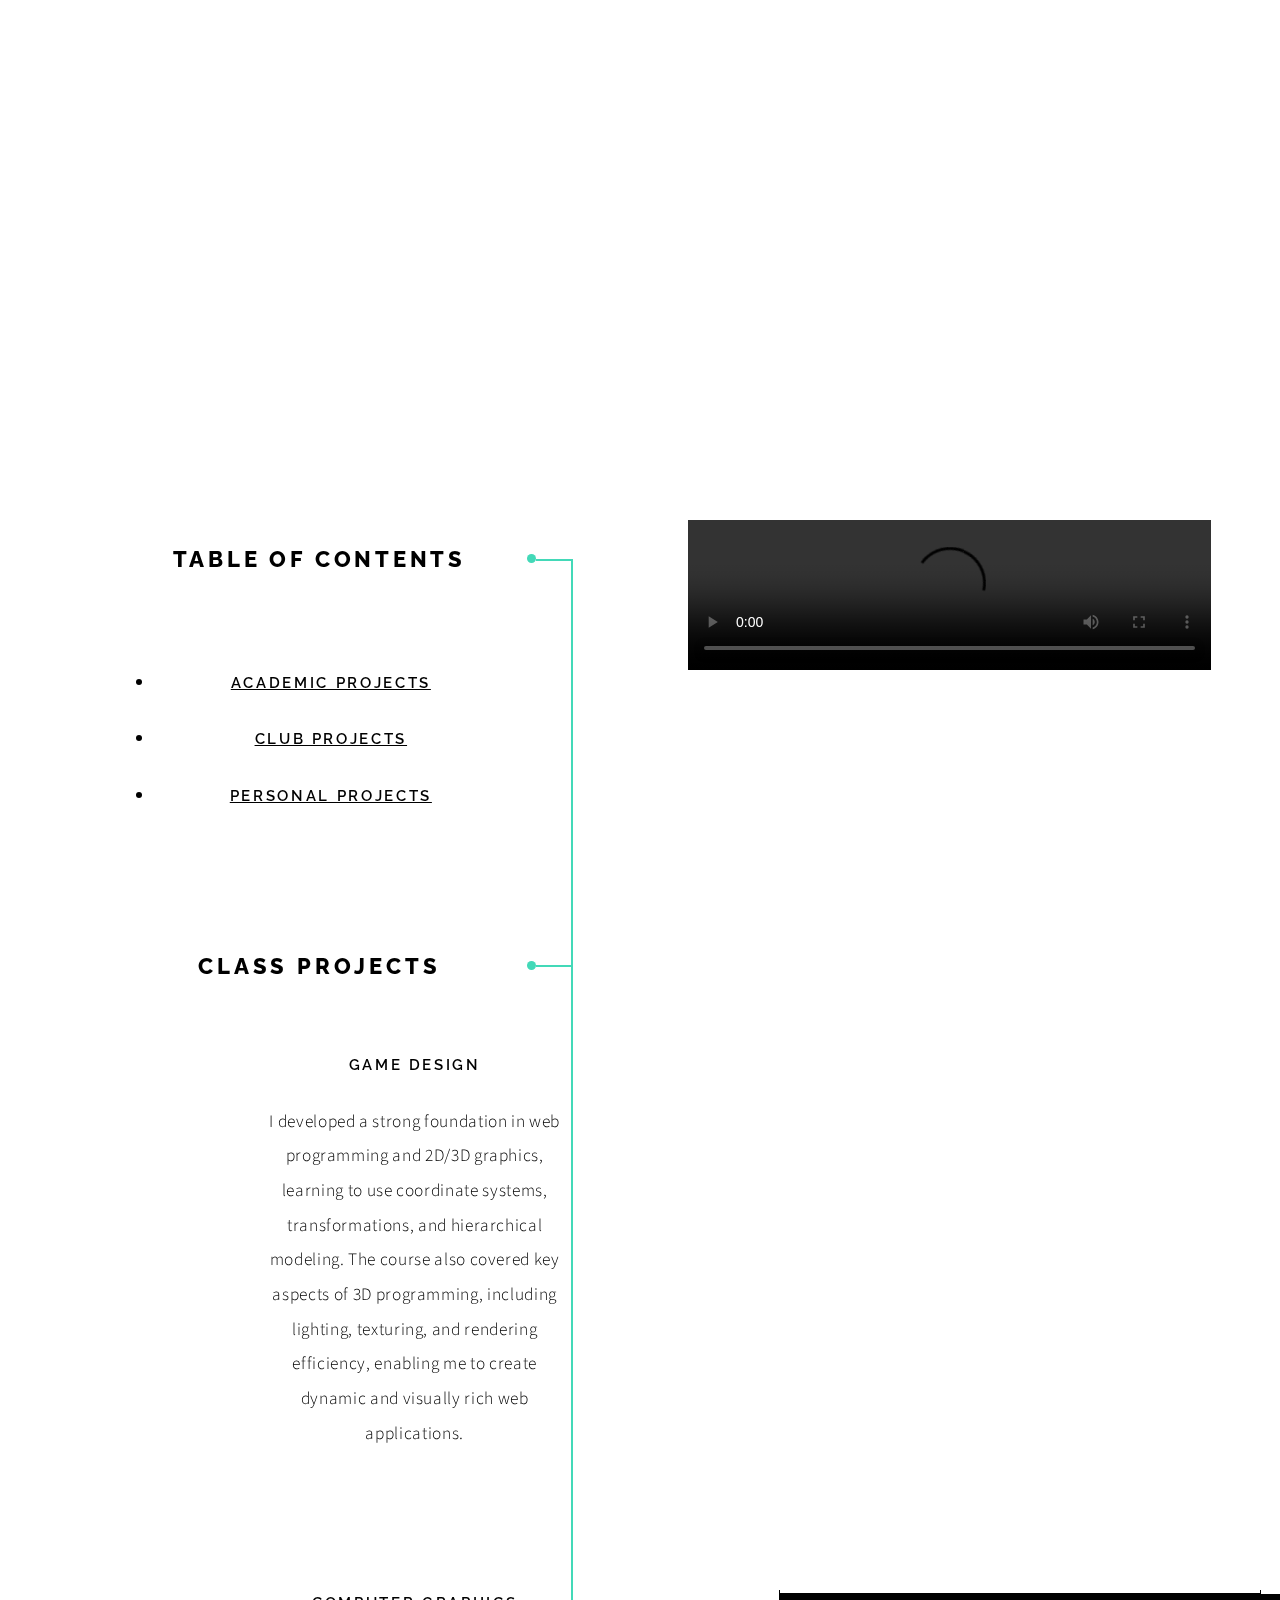
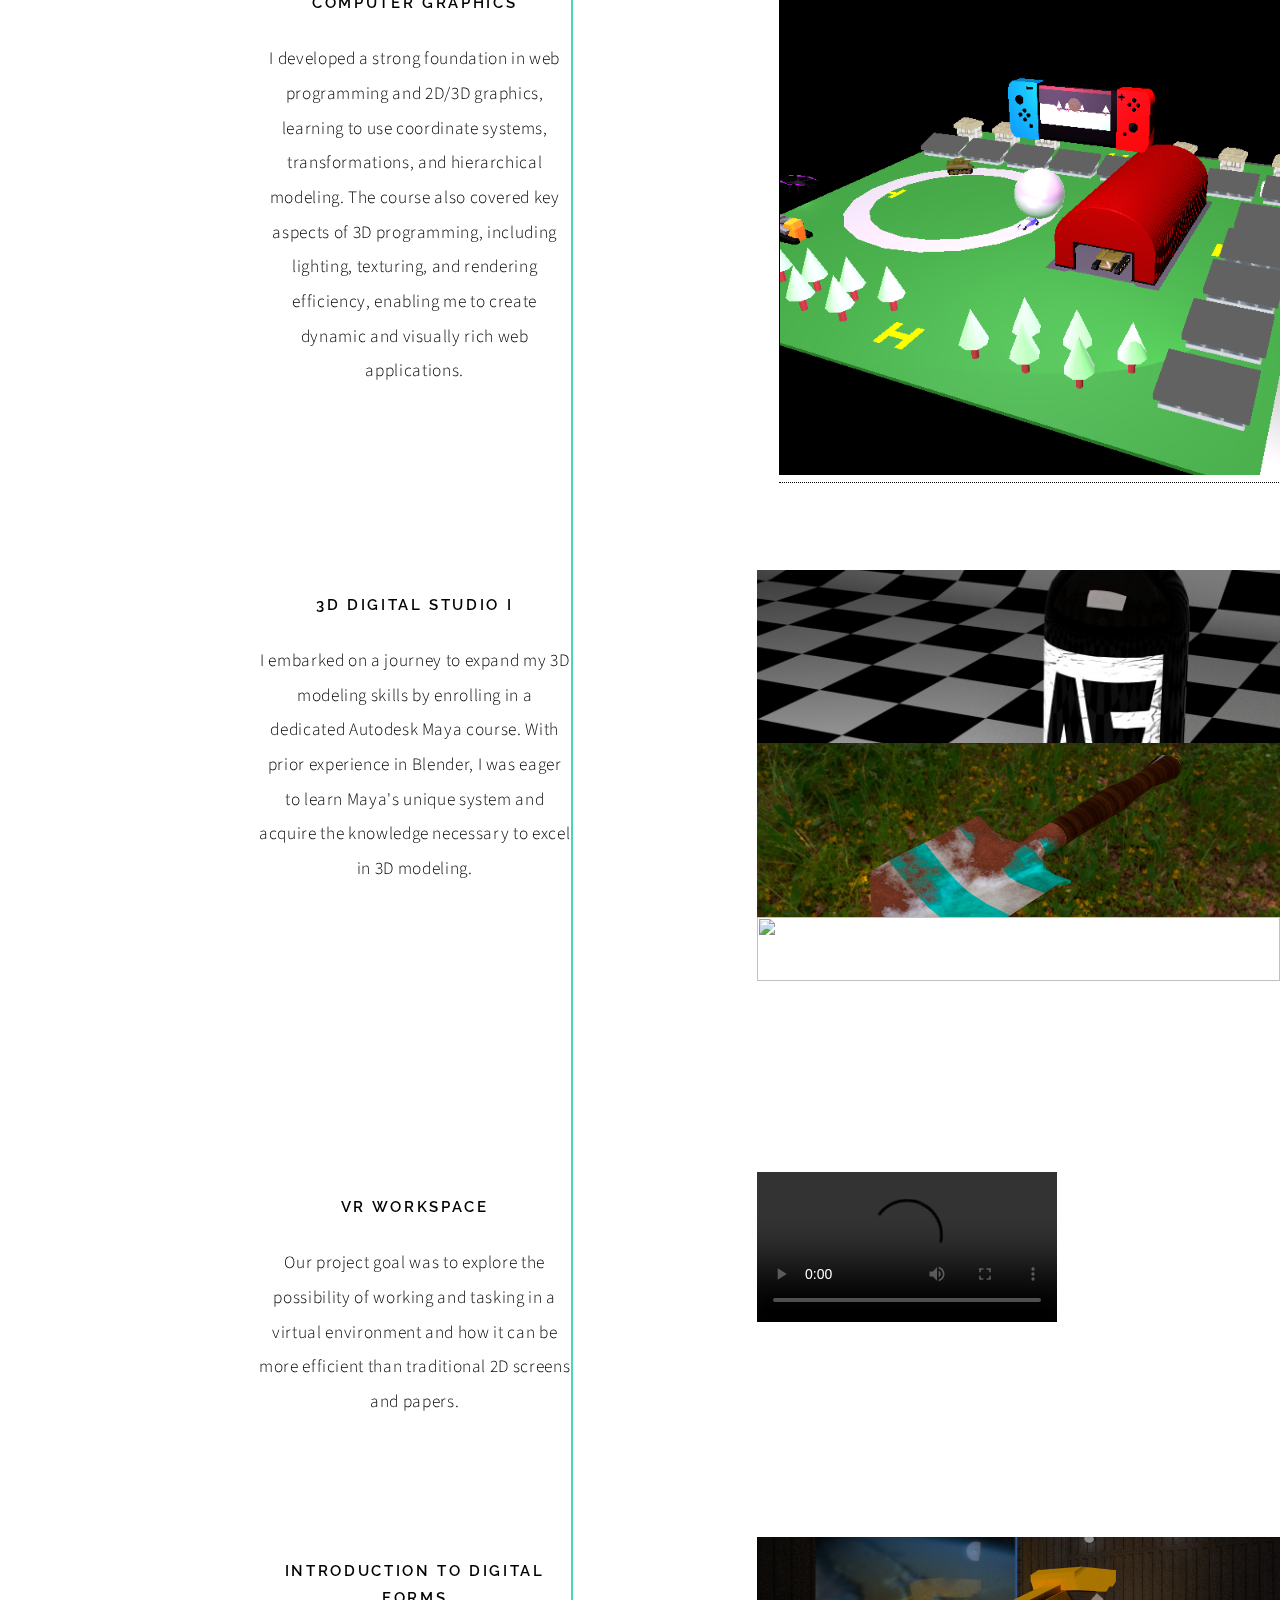
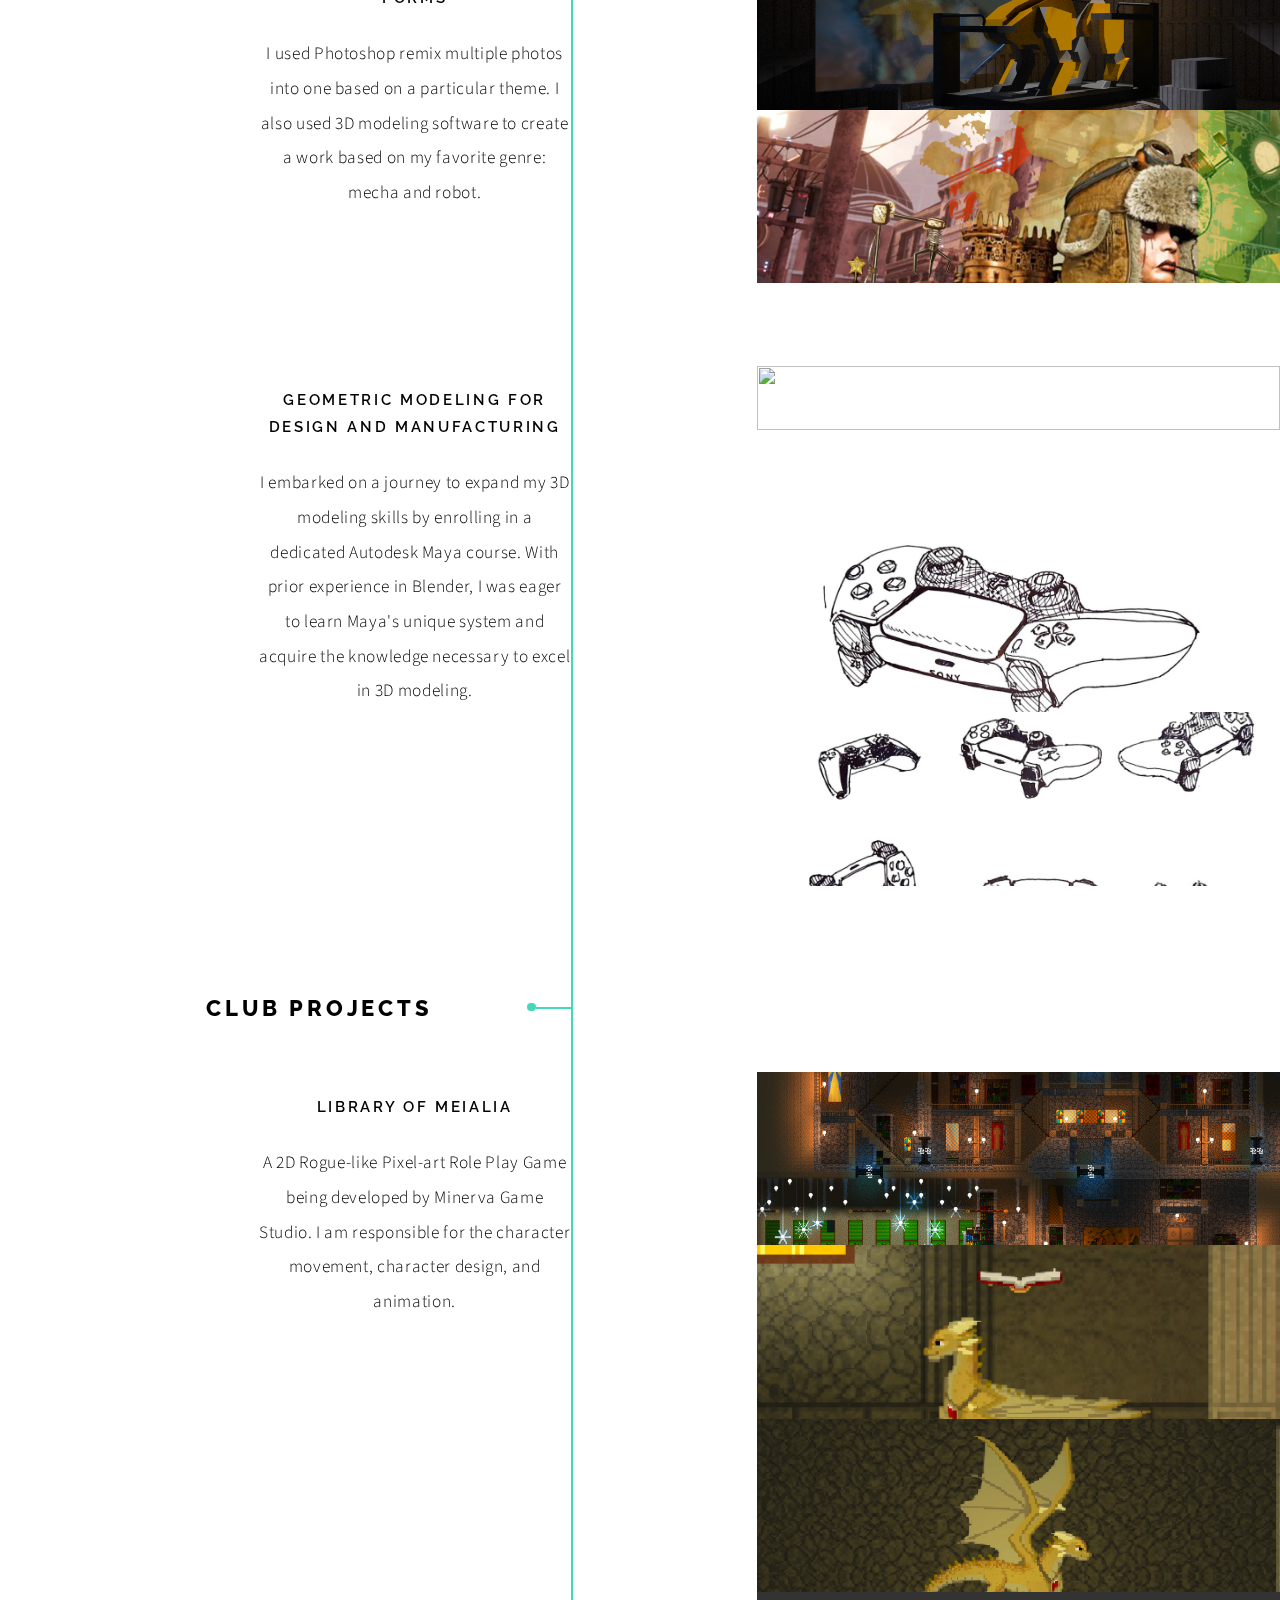
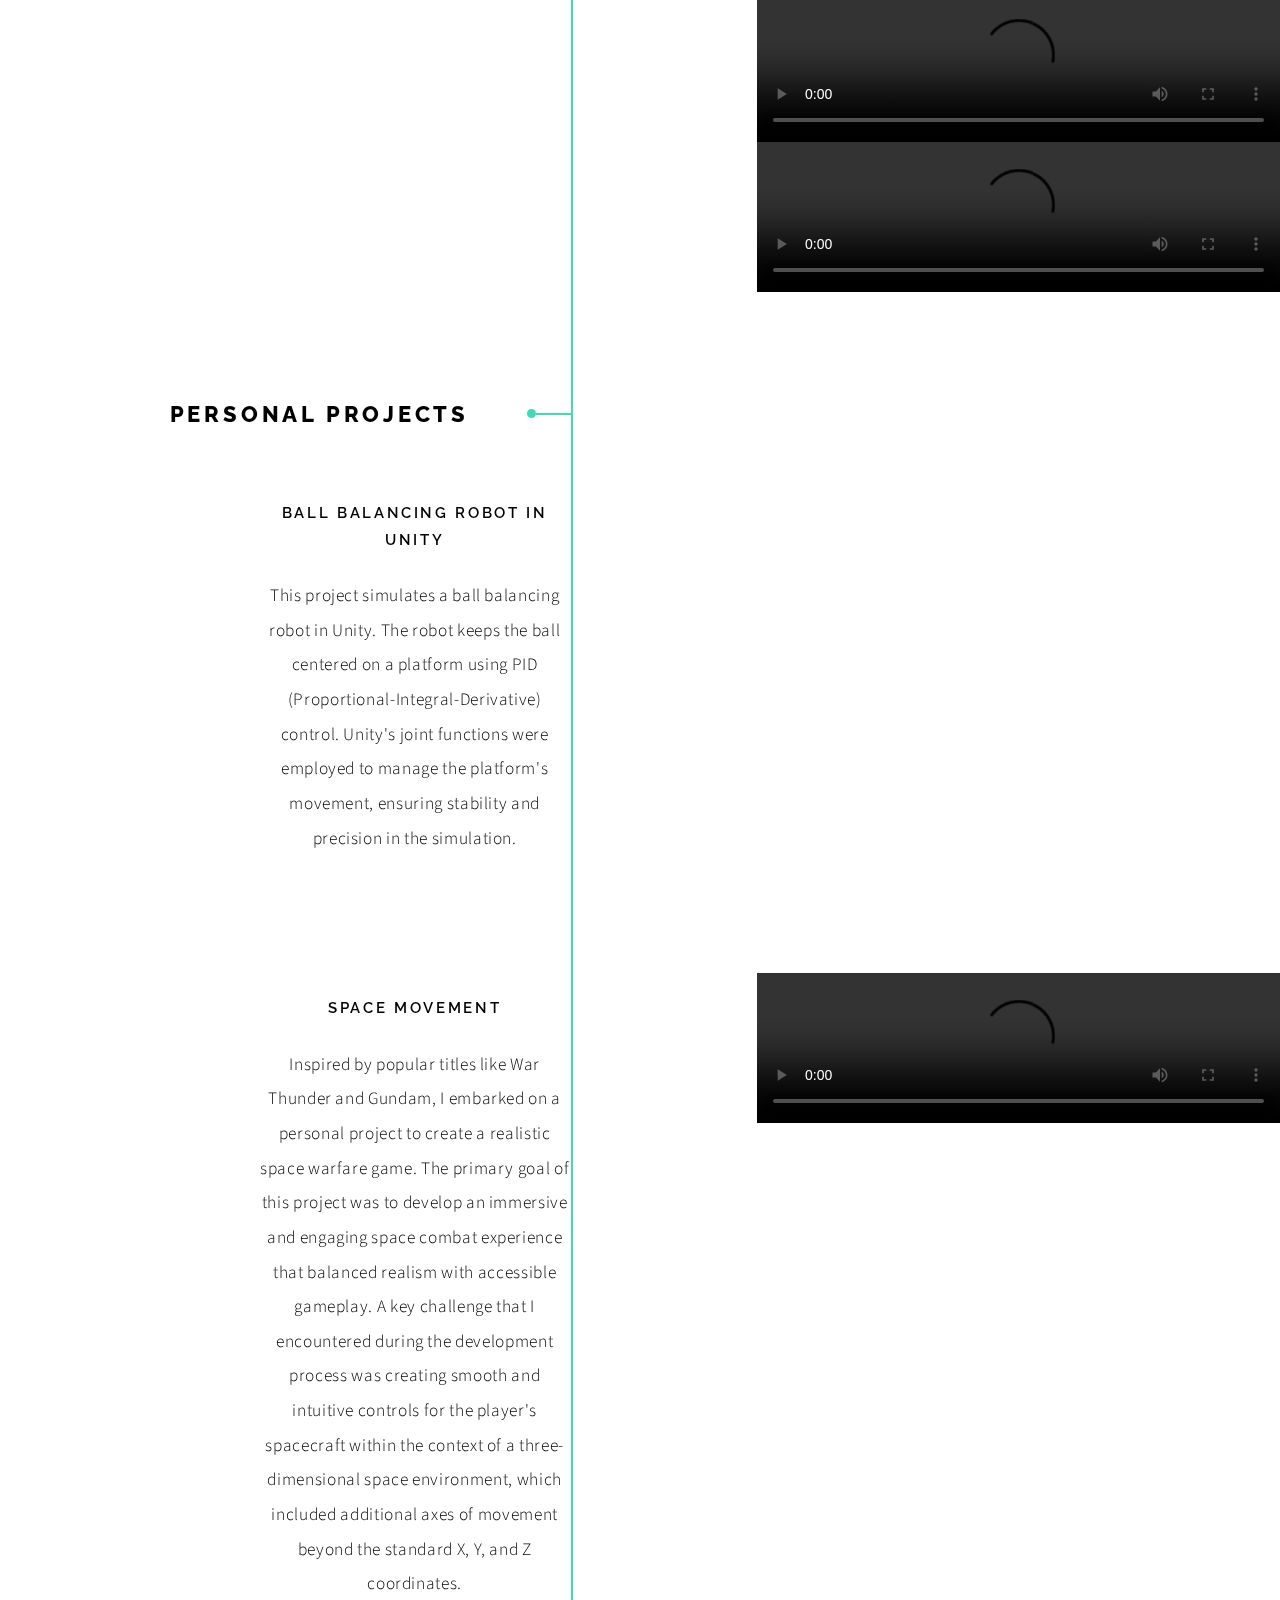
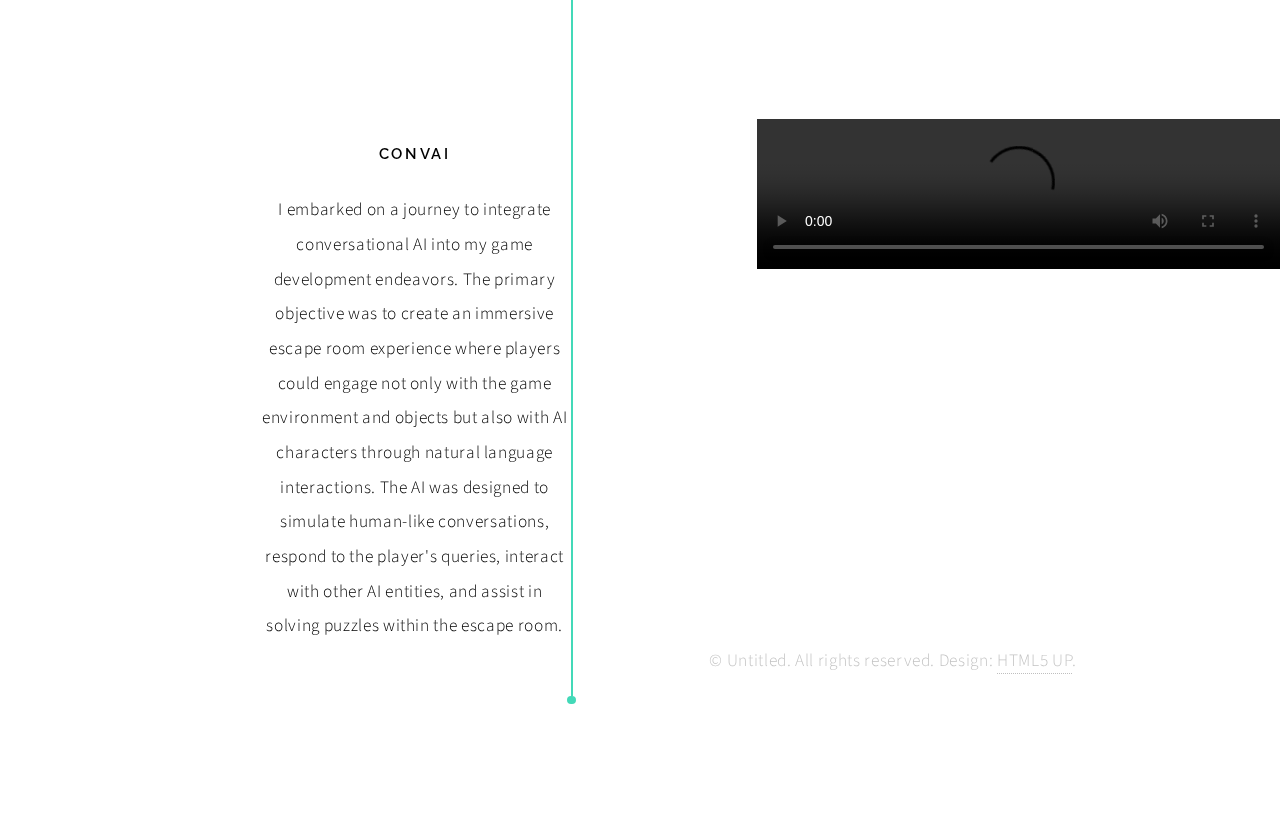
==== commit 0024e41f: "Chess robot added" ====
--- a/index.html
+++ b/index.html
@@ -46,7 +46,7 @@
 						</a>
 					</li>
 					<li>
-						<a href="#PersonalProjects">
+						<a href="#Personal Projects">
 							<h3><u>Personal Projects</u></h3>
 						</a>
 					</li>
@@ -71,6 +71,26 @@
 			</header>
 			<div class="content">
 				<section class="dropdown">
+					<header>
+						<h3>Game Design</h3>
+						<p>
+							I developed a strong foundation in web programming and 2D/3D graphics, 
+							learning to use coordinate systems, transformations, and hierarchical modeling. 
+							The course also covered key aspects of 3D programming, including lighting, 
+							texturing, and rendering efficiency, enabling me to create dynamic and visually 
+							rich web applications.
+						</p>
+					</header>
+					<div class="content">
+						
+						<iframe width="100%" height="100%" src="https://www.youtube.com/embed/h6eDBY4BFXA?si=pzAOj4ddo3qDZ0wd" 
+						title="YouTube video player" frameborder="0" 
+						allow="accelerometer; autoplay; clipboard-write; encrypted-media; gyroscope; picture-in-picture; web-share" 
+						referrerpolicy="strict-origin-when-cross-origin" allowfullscreen></iframe>
+					</div>
+				</section>
+
+				<section class="dropdown">
 					
 					<header>
 						<h3>Computer Graphics</h3>
@@ -258,6 +278,27 @@
 			</header>
 			<div class="content">
 				<!-- Section -->
+				<section class="dropdown">
+					<header>
+						<h3>Ball Balancing Robot in Unity</h3>
+						<p>
+							This project simulates a ball balancing robot in Unity. The robot keeps the ball centered 
+							on a platform using PID (Proportional-Integral-Derivative) control. Unity's joint functions 
+							were employed to manage the platform's movement, ensuring stability and precision in the simulation.
+						</p>
+					</header>
+					<div class="content">
+						<!-- <div class="gallery"> -->
+						<iframe width="100%" height="100%" src="https://www.youtube.com/embed/bJMv3oY-dB8?si=0avdyuY6dOirK7Y-" 
+						title="YouTube video player" frameborder="0" 
+						allow="accelerometer; autoplay; clipboard-write; encrypted-media; gyroscope; picture-in-picture; web-share" 
+						referrerpolicy="strict-origin-when-cross-origin" allowfullscreen></iframe>
+
+						<!-- </div> -->
+						<!-- <button class="dropbtn">Click to see more</button> -->
+					</div>
+				
+				</section>
 				<section class="dropdown">
 					<header>
 						<h3>Space Movement</h3>
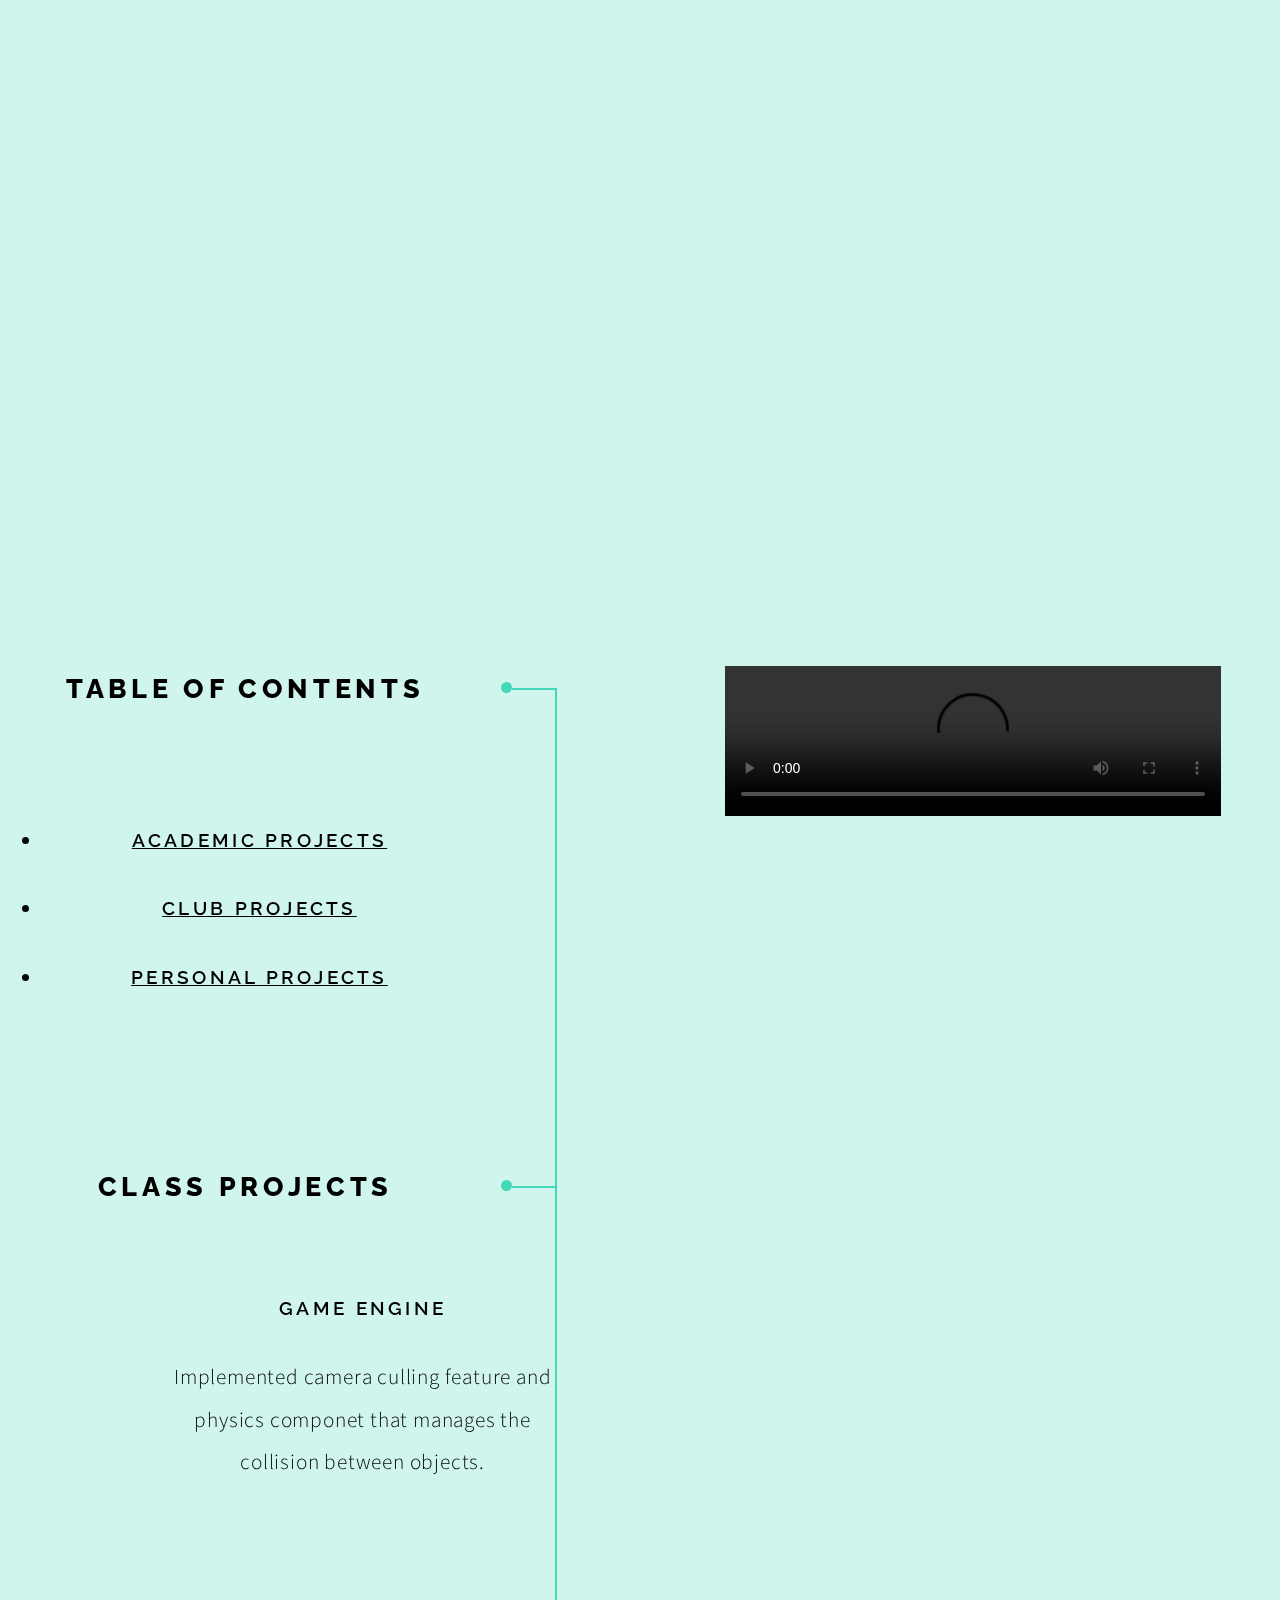
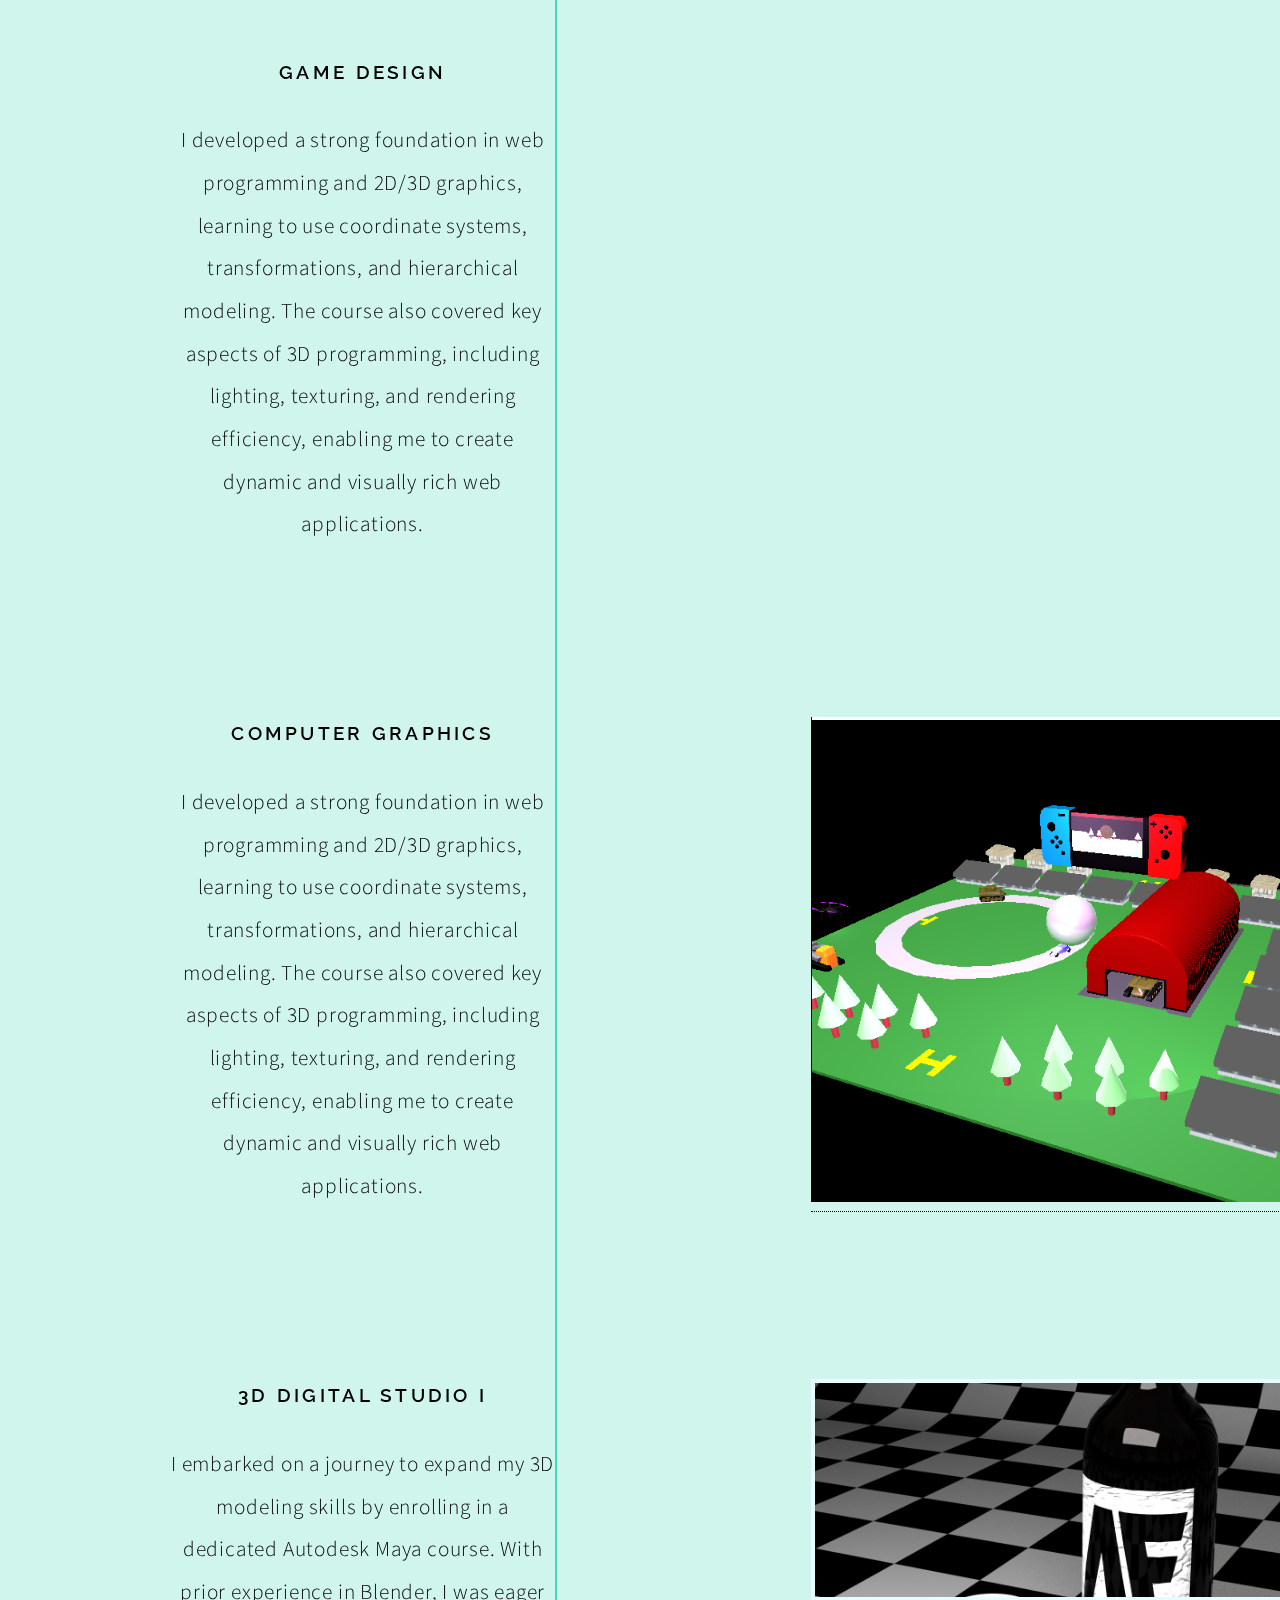
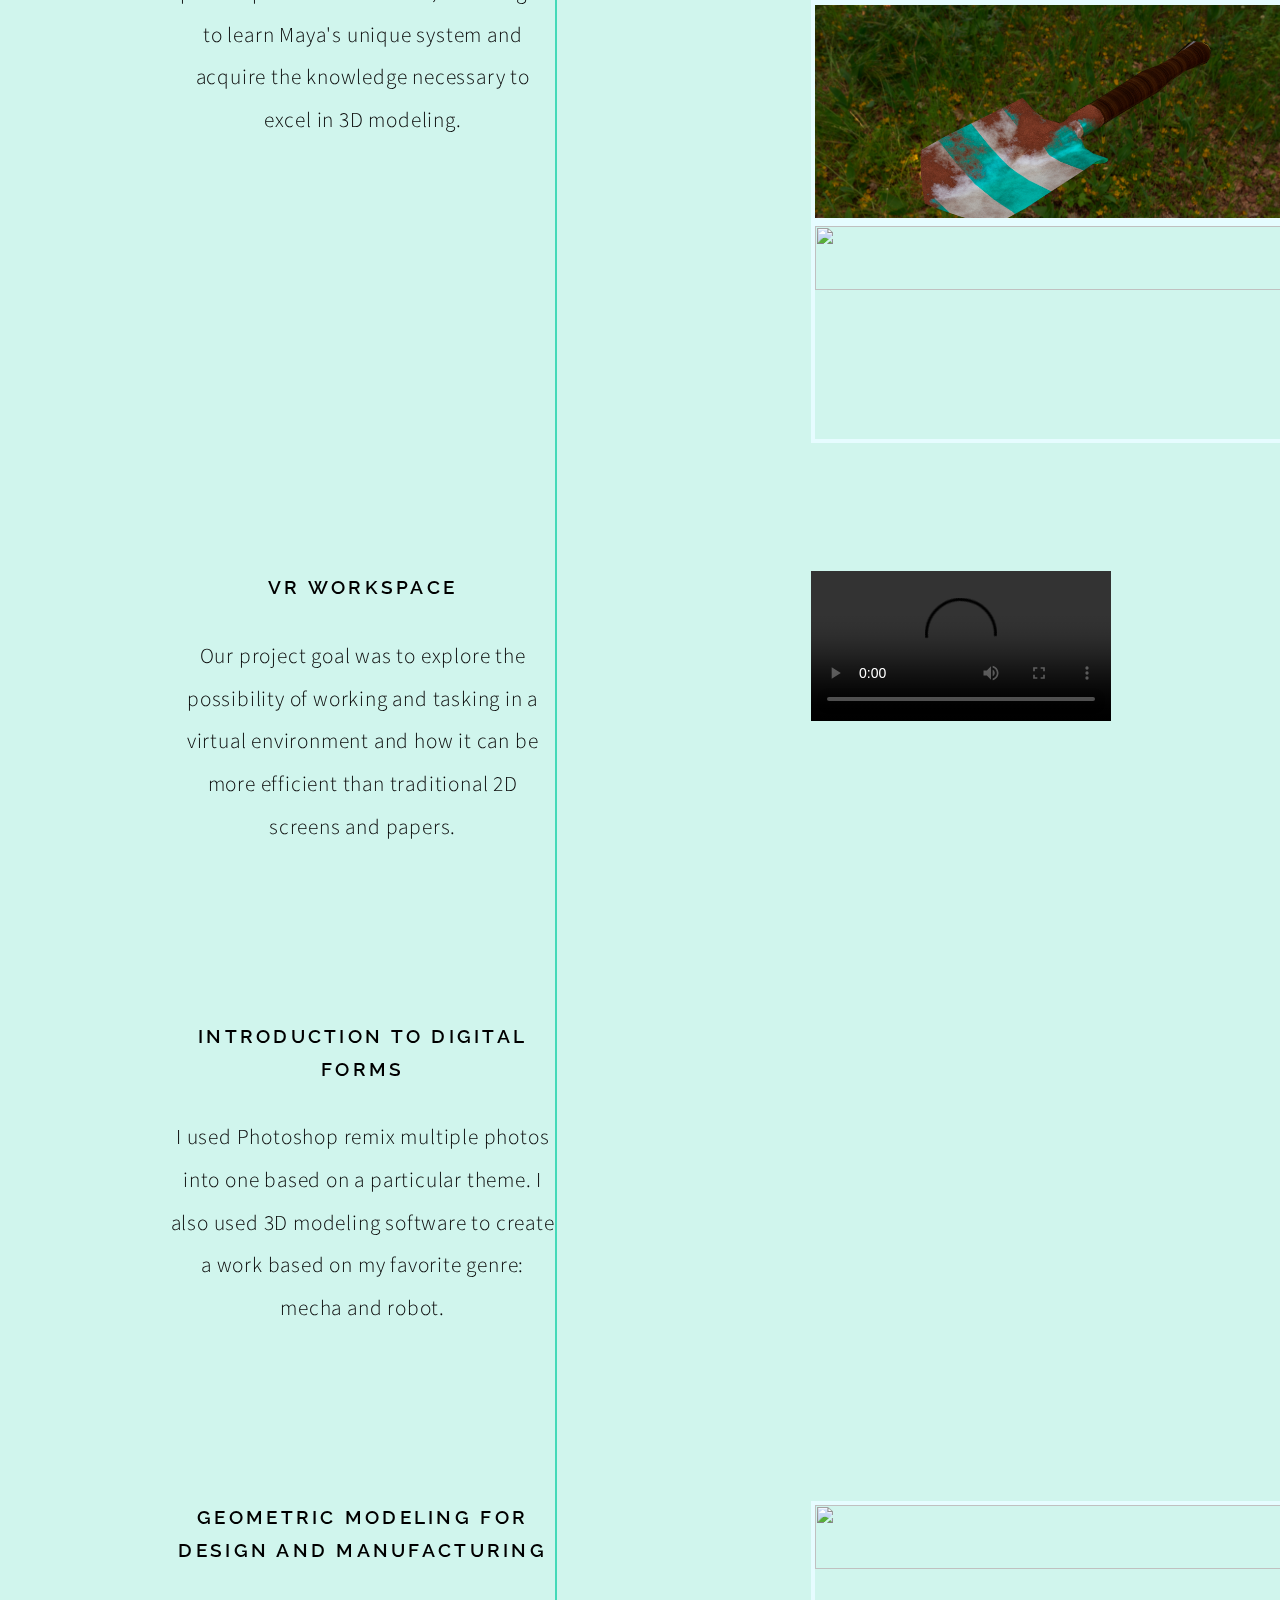
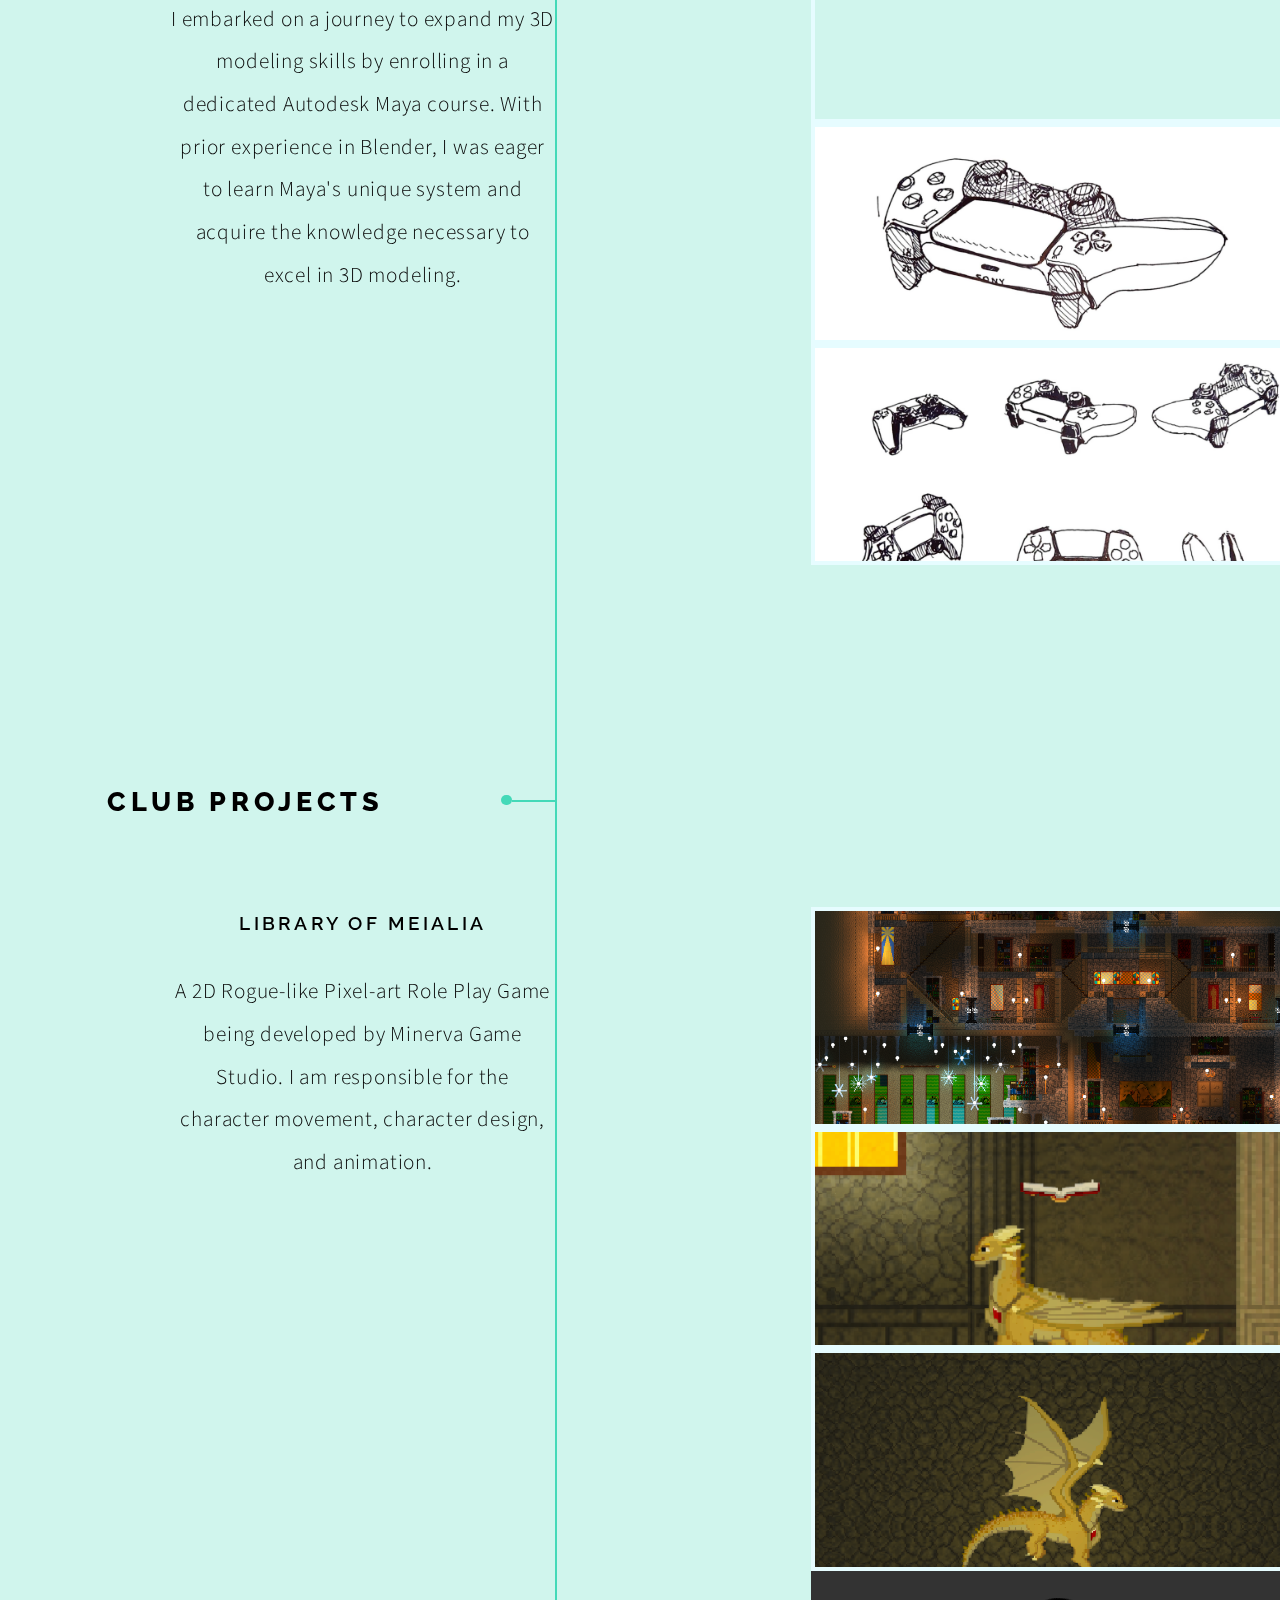
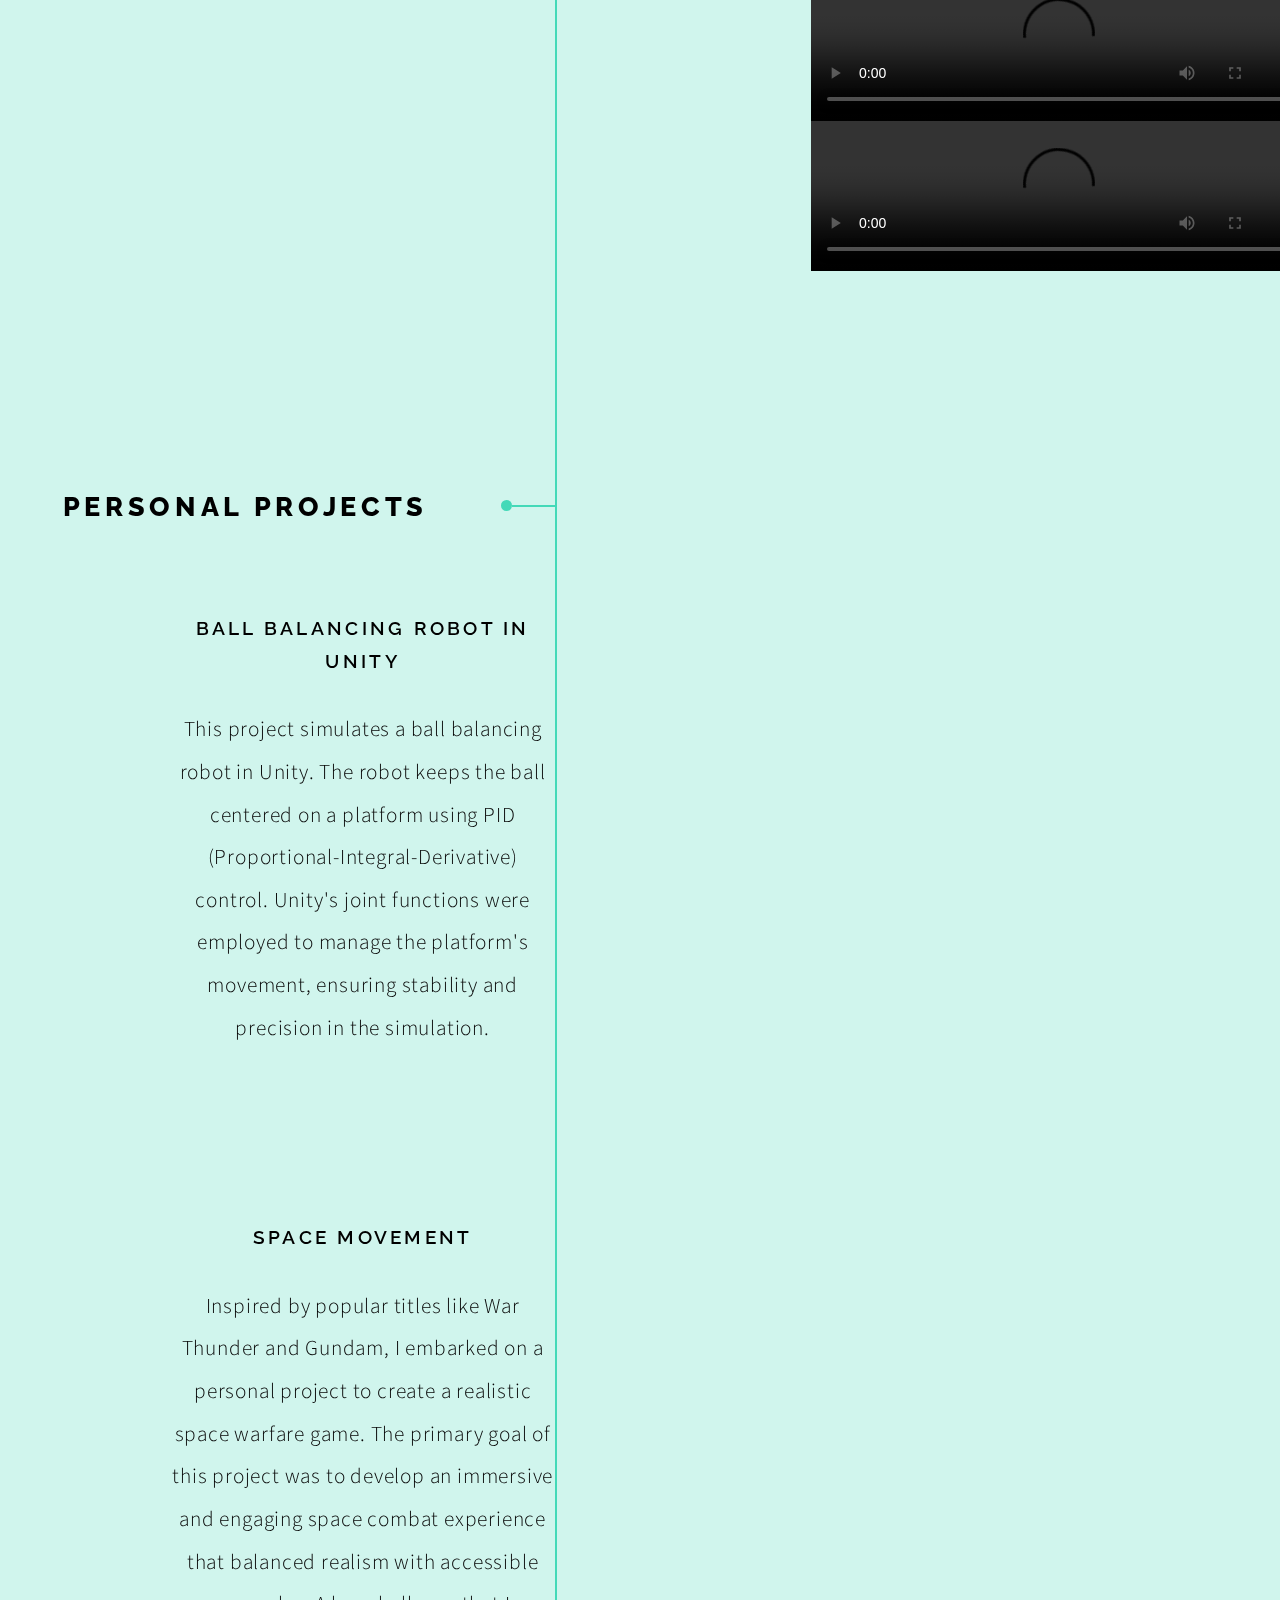
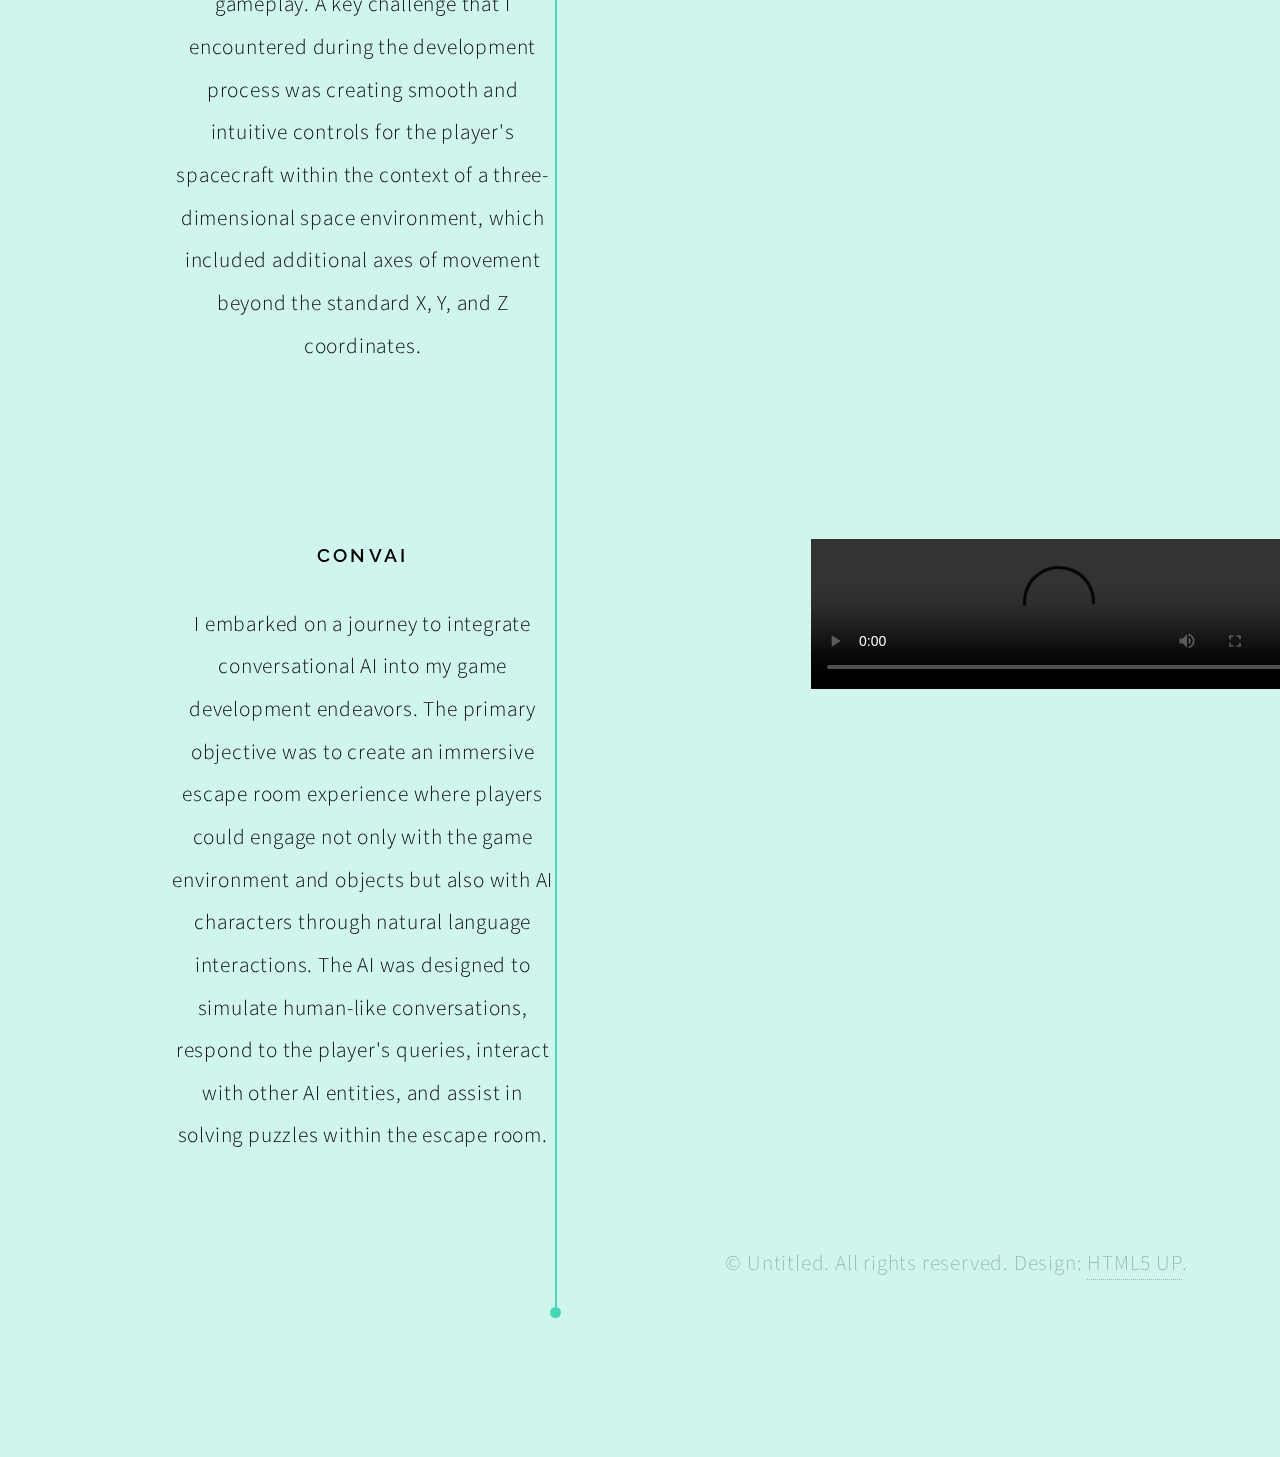
==== commit 0d655fd2: "added more videos and sections" ====
--- a/index.html
+++ b/index.html
@@ -69,8 +69,29 @@
 			<header>
 				<h2>Class Projects</h2>
 			</header>
-			<div class="content">
-				<section class="dropdown">
+			<div class="content" height="100%">
+				<section class="dropdown"  height="100%">
+					<header>
+						<h3>Game Engine</h3>
+						<p>
+							Implemented camera culling feature and physics componet that manages the collision between objects.
+
+
+
+
+							
+						</p>
+					</header>
+					<div class="content" height="100%">
+						
+						<iframe width="100%" height="100%" controls src="https://www.youtube.com/embed/7JefnI0f5Ns?si=ewfXl_eT29PONkaq" 
+						title="YouTube video player" frameborder="0" 
+						allow="accelerometer; autoplay; clipboard-write; encrypted-media; gyroscope; picture-in-picture; web-share" 
+						referrerpolicy="strict-origin-when-cross-origin" allowfullscreen></iframe>
+					</div>
+				</section>
+
+				<section class="dropdown"  height="100%">
 					<header>
 						<h3>Game Design</h3>
 						<p>
@@ -81,9 +102,9 @@
 							rich web applications.
 						</p>
 					</header>
-					<div class="content">
+					<div class="content" height="100%">
 						
-						<iframe width="100%" height="100%" src="https://www.youtube.com/embed/h6eDBY4BFXA?si=pzAOj4ddo3qDZ0wd" 
+						<iframe width="100%" height="100%" controls src="https://www.youtube.com/embed/h6eDBY4BFXA?si=pzAOj4ddo3qDZ0wd" 
 						title="YouTube video player" frameborder="0" 
 						allow="accelerometer; autoplay; clipboard-write; encrypted-media; gyroscope; picture-in-picture; web-share" 
 						referrerpolicy="strict-origin-when-cross-origin" allowfullscreen></iframe>
@@ -175,21 +196,16 @@
 						</p>
 					</header>
 					<div class="content">
-						<div class="gallery">
+						<iframe width="100%" height="100%" src="https://www.youtube.com/embed/Xhhh-HpClW0?si=A-mDwIBFl7OIm2jF" 
+						title="YouTube video player" frameborder="0" 
+						allow="accelerometer; autoplay; clipboard-write; encrypted-media; gyroscope; picture-in-picture; web-share" 
+						referrerpolicy="strict-origin-when-cross-origin" allowfullscreen></iframe>
+						<!-- <div class="gallery">
 							<a href="images/gallery/portfolio/SoedaTakatoshi_RealityUnreality.jpg" class="landscape">
 								<img src="images/gallery/portfolio/SoedaTakatoshi_RealityUnreality.jpg" alt="" /></a>
-
-							<!-- <div class="dropdown-content"> -->
 							<a href="images/gallery/portfolio/SoedaTakatoshi_Collage_1.jpg" class="landscape">
 								<img src="images/gallery/portfolio/SoedaTakatoshi_Collage_1.jpg" alt="" /></a>
-
-							<!-- <iframe
-											src="https://editor.p5js.org/SCP-11/full/YPQeI_7Si"
-											width="700"
-											height="500"
-										></iframe> -->
-							<!-- </div> -->
-						</div>
+						</div> -->
 						<!-- <button class="dropbtn">Click to see more</button> -->
 					</div>
 				</section>
@@ -313,14 +329,17 @@
 						</p>
 					</header>
 					<div class="content">
-						<div class="gallery">
-							<!-- <div class="dropdown-content"> -->
+						<iframe width="100%" height="100%" src="https://www.youtube.com/embed/CGKFLy39-X0?si=gkhURo3ANoRecM-V" 
+						title="YouTube video player" frameborder="0" 
+						allow="accelerometer; autoplay; clipboard-write; encrypted-media; gyroscope; picture-in-picture; web-share" 
+						referrerpolicy="strict-origin-when-cross-origin" allowfullscreen></iframe>
+
+						<!-- <div class="gallery">
 							<video width="100%" height="auto" controls>
 								<source src="videos/Ball.mp4" type="video/mp4" />
 								Your browser does not support the video tag.
 							</video>
-							<!-- </div> -->
-						</div>
+						</div> -->
 						<!-- <button class="dropbtn">Click to see more</button> -->
 					</div>
 				</section>
--- a/assets/css/main.css
+++ b/assets/css/main.css
@@ -217,7 +217,7 @@
 
 @media screen and (max-width: 1920px) {
   html {
-    font-size: 13pt;
+    font-size: 16pt;
   }
 }
 
@@ -240,7 +240,7 @@
 }
 
 body {
-  background-color: #ffffff;
+  background-color: #d0f5ed;
   color: #000000;
 }
 
@@ -248,7 +248,7 @@
 input,
 select,
 textarea {
-  color: #000000;
+  color: #060606;
   font-family: "Source Sans Pro", Helvetica, sans-serif;
   font-size: 1rem;
   font-weight: 300;
@@ -3007,12 +3007,13 @@
 .gallery {
   display: flex;
   flex-wrap: wrap;
-  margin: -1.25rem 0 0 -1.25rem;
+  margin: 0rem 0 0 -0rem;
   width: calc(100% + 1.25rem);
 }
 
 .gallery a {
-  border-bottom: 0;
+  border: 4px solid #e6fcfffc; /* Border style and color */
+  /*border-radius: 10px; /* Rounded corners for the frame */
   display: block;
   margin: 0 0 0 0;
   outline: 0;
@@ -3293,7 +3294,7 @@
 
 #wrapper:before {
   background-attachment: fixed;
-  background-color: #49fcd4;
+  background-color: #ffffff;
   background-image: url("data:image/svg+xml;charset=utf8,%3Csvg xmlns='http://www.w3.org/2000/svg' viewBox='0 0 920 1750' x='0px' y='0px'%3E %3Cpath style='fill: rgba(67, 217, 184, 0.25)' d='M889.72,1137.55l-2.91-0.75l-364.39,282.94l-0.7-0.9l-0.51,0.11l-94.77-451.5l-32.51-15.75l-16.73-8.11l0,0.68 l-1.46,0l0-1.39l-1.89-0.92l-112.41-54.47l-0.29,1.03l-1.41-0.37l0.37-1.31l-34.14-16.54l-98.56-47.76l-0.59,0.81l-1.16-0.88 l0.42-0.57L11.43,766.33l-0.25,0.2l-0.9-1.15l102.87-79.98l0.08-0.1l0.02,0.02l116.68-90.72l-0.18-0.34l1.3-0.66l0.05,0.09 l100.5-78.14l-0.07-0.32l0.65-0.14l42.3-32.89l-0.15-54.54l-0.59,0.29l-0.64-1.31l1.23-0.6l-0.01-4.54l-0.33-122.47l-0.99,0.18 l-0.28-1.43l1.27-0.23l-0.4-147.49l-0.87-0.16l0.28-1.43l0.58,0.1l-0.35-127.48l-0.13-0.06l0.64-1.31L489.97,76.8l0.73,0.19 l-0.04,0.14l132.63,65.11l0.33-0.45l1.16,0.88l-0.16,0.22l114.21,56.07l0.45-0.35l0.72,0.93l47.89,23.51l2.76-1.36l0.56,4.61 l-3.32-1.63L571.52,330.88L375.95,482.93l0.66,239.95l51.12,243.57l222.53,107.83l236.23,60.93l2.27-1.77 M375.8,425.34l17.25-8.47 l36.13-127.75l-53.73,9.66L375.8,425.34z M551,241.05l38.19-52.2l-123.83-22.27l-34.13,120.68l98.99-17.81L551,241.05z M532.3,269.09l151.34-27.22l37.63-29.25l-130.48-23.47L532.3,269.09z M303.38,733.9l-2.36-4.48l-44.18-83.78L182.5,747.25 l40.78,36.46l52.69,47.11L303.38,733.9z M277.18,831.91l56.95,50.93L375.69,920l-0.13-49.23l-71.19-135L277.18,831.91z M303.96,731.86l41.93-148.25l-9.74-46.39L257.8,644.33L303.96,731.86z M304.94,733.73l9.55,18.12l61.05,115.78l-0.39-144.6 l-16.9-80.53l-11.71-55.81L304.94,733.73z M375.21,211.79l0.23,85.51l54.17-9.74l34.29-121.23l-88.87-15.98L375.21,211.79z M430.78,288.83l-17.88,63.21L394.81,416l44.01-21.6l90.15-123.23L430.78,288.83z M287.76,898.62l87.99,42.64l-0.05-19.29 l-91.37-81.71l-7.59-6.78l-14.88,52.59L287.76,898.62z M174.26,843.62l86.26,41.8l15-53.03l-93.89-83.95l-53.34,72.91L174.26,843.62 z M113.18,687.22L12.71,765.33l55.69,26.99l58.56,28.38l53.58-73.24l-34.83-31.14L113.18,687.22z M230.62,595.92l-116.27,90.4 l63.02,56.36l4.03,3.61l74.67-102.08l-7.47-14.17L230.62,595.92z M331.94,517.15l-100.15,77.86l25.25,47.88l78.71-107.59l-1.71-8.14 L331.94,517.15z M333.22,516.15l2.02,9.64l1.66,7.92l34.65-47.37L333.22,516.15z M337.31,535.63l9.43,44.95l26.67-94.3 L337.31,535.63z M347.39,583.66l27.74,132.16l-0.62-228.04L347.39,583.66z M374.7,21.83l0.35,127.02l89.27,16.06l24.61-87 L374.7,21.83z M490.25,78.56l-22.26,78.7l-2.24,7.91l124.39,22.37l10.23-13.99l22.04-30.12L490.25,78.56z M623.74,144.09 l-12.29,16.8l-19.71,26.95l131.07,23.58l14.73-11.45L623.74,144.09z M739,200.67l-13.3,10.34l-0.96,0.74l58.14,10.46L739,200.67z M723.19,212.96l-25.33,19.69l-11.14,8.66l97.03-17.45L723.19,212.96z M782.89,225.5l-98.64,17.74l-107.06,83.23L782.89,225.5z M631.68,282.26l49.48-38.47l-150.1,27l-89.41,122.22l129.1-63.37L631.68,282.26z M565.06,334.05l-125.28,61.5l-45.94,62.8 l-14.96,20.44L565.06,334.05z M425.31,412.87l11.65-15.93l-42.69,20.96l-13.66,48.3l-3.58,12.67L425.31,412.87z M392.51,418.76 l-16.71,8.2l0.01,4.72l0.12,45.68L392.51,418.76z M377.21,941.96l21.37,10.36l24.14,11.7l-45.56-40.74L377.21,941.96z M377.15,921.31l34.83,31.15l12.57,11.24l-47.53-90.14L377.15,921.31z M376.63,730.07l0.38,140.33l48.29,91.59L376.63,730.07z M806.29,1197.48l75.8-58.86l-28.56,11.47l-25.6,10.28l14.96,7.25l-0.64,1.31l-16.16-7.83l-124.76,50.1l40.56,36.27L806.29,1197.48z M522.43,1146.18l58.88,111.66l52.71-21.17l64.61-25.95l-75.11-67.17L522.43,1146.18z M621.92,1142.14l-115.78-103.53l-46.8-12.07 l62.33,118.2l7.06-0.18L621.92,1142.14z M700.14,1210.12l124.19-49.87l-42.89-20.78l-155.8,4.04L700.14,1210.12z M679.7,1295.77 l61.03-47.39l-40.9-36.57l-117.85,47.32l42.09,79.82L679.7,1295.77z M522.48,1417.85l1.83-1.42l98.6-76.56l-42.28-80.19 l-84.25,33.83L522.48,1417.85z M496.08,1292.06l83.87-33.68l-59.14-112.16l-55.04,1.43L496.08,1292.06z M465.46,1146.2l54.58-1.42 l-62.61-118.74l-18.03-4.65l0.36-1.41l16.74,4.32l-27.63-52.4L465.46,1146.2z M458.42,1024.79l45.35,11.7l-74.14-66.29 L458.42,1024.79z M431.46,969.87l75.38,67.41l136.26,35.15L431.46,969.87z M649.76,1075.65l-140.54-36.25l114.83,102.68l154.53-4.01 L649.76,1075.65z M656.92,1077.5l124.84,60.5l51.97-1.35l47.7-1.24L656.92,1077.5z M784.62,1139.38l41.54,20.13l56.45-22.67 L784.62,1139.38z'/%3E %3C/svg%3E");
   background-position: -50% 10%;
   background-repeat: repeat-y;
@@ -3467,11 +3468,11 @@
 }
 
 #wrapper section {
-  margin: 7.5rem 0 0 0;
+  margin: 0rem 0 0 0;
 }
 
 #wrapper section > header {
-  padding: 0 10rem 0 5rem;
+  padding: 0rem 10rem 0 5rem;
   width: 35rem;
 }
 
@@ -3500,11 +3501,12 @@
 }
 
 #wrapper > section > .content > section {
-  left: calc(-50vw - 5rem);
+  margin-bottom: 4rem;
+  left: calc(-61vw );
 }
 
 #wrapper > section > .content > section > header {
-  width: 50rem;
+  width: 40rem;
 }
 
 #wrapper > section.intro > header > * {
@@ -3578,7 +3580,9 @@
   #wrapper > section > .content > section > header {
     width: 30rem;
   }
-
+  #wrapper > section > .content > section > .content {
+    height: 100%;
+  }
   #wrapper > section.intro > header > * {
     width: 21rem;
   }
@@ -3655,7 +3659,7 @@
 
   #wrapper > section > header {
     background-attachment: fixed;
-    background-color: #49fcd4;
+    background-color: #ffffff;
     background-image: url("data:image/svg+xml;charset=utf8,%3Csvg xmlns='http://www.w3.org/2000/svg' viewBox='0 0 920 1750' x='0px' y='0px'%3E %3Cpath style='fill: rgba(67, 217, 184, 0.5)' d='M889.72,1137.55l-2.91-0.75l-364.39,282.94l-0.7-0.9l-0.51,0.11l-94.77-451.5l-32.51-15.75l-16.73-8.11l0,0.68 l-1.46,0l0-1.39l-1.89-0.92l-112.41-54.47l-0.29,1.03l-1.41-0.37l0.37-1.31l-34.14-16.54l-98.56-47.76l-0.59,0.81l-1.16-0.88 l0.42-0.57L11.43,766.33l-0.25,0.2l-0.9-1.15l102.87-79.98l0.08-0.1l0.02,0.02l116.68-90.72l-0.18-0.34l1.3-0.66l0.05,0.09 l100.5-78.14l-0.07-0.32l0.65-0.14l42.3-32.89l-0.15-54.54l-0.59,0.29l-0.64-1.31l1.23-0.6l-0.01-4.54l-0.33-122.47l-0.99,0.18 l-0.28-1.43l1.27-0.23l-0.4-147.49l-0.87-0.16l0.28-1.43l0.58,0.1l-0.35-127.48l-0.13-0.06l0.64-1.31L489.97,76.8l0.73,0.19 l-0.04,0.14l132.63,65.11l0.33-0.45l1.16,0.88l-0.16,0.22l114.21,56.07l0.45-0.35l0.72,0.93l47.89,23.51l2.76-1.36l0.56,4.61 l-3.32-1.63L571.52,330.88L375.95,482.93l0.66,239.95l51.12,243.57l222.53,107.83l236.23,60.93l2.27-1.77 M375.8,425.34l17.25-8.47 l36.13-127.75l-53.73,9.66L375.8,425.34z M551,241.05l38.19-52.2l-123.83-22.27l-34.13,120.68l98.99-17.81L551,241.05z M532.3,269.09l151.34-27.22l37.63-29.25l-130.48-23.47L532.3,269.09z M303.38,733.9l-2.36-4.48l-44.18-83.78L182.5,747.25 l40.78,36.46l52.69,47.11L303.38,733.9z M277.18,831.91l56.95,50.93L375.69,920l-0.13-49.23l-71.19-135L277.18,831.91z M303.96,731.86l41.93-148.25l-9.74-46.39L257.8,644.33L303.96,731.86z M304.94,733.73l9.55,18.12l61.05,115.78l-0.39-144.6 l-16.9-80.53l-11.71-55.81L304.94,733.73z M375.21,211.79l0.23,85.51l54.17-9.74l34.29-121.23l-88.87-15.98L375.21,211.79z M430.78,288.83l-17.88,63.21L394.81,416l44.01-21.6l90.15-123.23L430.78,288.83z M287.76,898.62l87.99,42.64l-0.05-19.29 l-91.37-81.71l-7.59-6.78l-14.88,52.59L287.76,898.62z M174.26,843.62l86.26,41.8l15-53.03l-93.89-83.95l-53.34,72.91L174.26,843.62 z M113.18,687.22L12.71,765.33l55.69,26.99l58.56,28.38l53.58-73.24l-34.83-31.14L113.18,687.22z M230.62,595.92l-116.27,90.4 l63.02,56.36l4.03,3.61l74.67-102.08l-7.47-14.17L230.62,595.92z M331.94,517.15l-100.15,77.86l25.25,47.88l78.71-107.59l-1.71-8.14 L331.94,517.15z M333.22,516.15l2.02,9.64l1.66,7.92l34.65-47.37L333.22,516.15z M337.31,535.63l9.43,44.95l26.67-94.3 L337.31,535.63z M347.39,583.66l27.74,132.16l-0.62-228.04L347.39,583.66z M374.7,21.83l0.35,127.02l89.27,16.06l24.61-87 L374.7,21.83z M490.25,78.56l-22.26,78.7l-2.24,7.91l124.39,22.37l10.23-13.99l22.04-30.12L490.25,78.56z M623.74,144.09 l-12.29,16.8l-19.71,26.95l131.07,23.58l14.73-11.45L623.74,144.09z M739,200.67l-13.3,10.34l-0.96,0.74l58.14,10.46L739,200.67z M723.19,212.96l-25.33,19.69l-11.14,8.66l97.03-17.45L723.19,212.96z M782.89,225.5l-98.64,17.74l-107.06,83.23L782.89,225.5z M631.68,282.26l49.48-38.47l-150.1,27l-89.41,122.22l129.1-63.37L631.68,282.26z M565.06,334.05l-125.28,61.5l-45.94,62.8 l-14.96,20.44L565.06,334.05z M425.31,412.87l11.65-15.93l-42.69,20.96l-13.66,48.3l-3.58,12.67L425.31,412.87z M392.51,418.76 l-16.71,8.2l0.01,4.72l0.12,45.68L392.51,418.76z M377.21,941.96l21.37,10.36l24.14,11.7l-45.56-40.74L377.21,941.96z M377.15,921.31l34.83,31.15l12.57,11.24l-47.53-90.14L377.15,921.31z M376.63,730.07l0.38,140.33l48.29,91.59L376.63,730.07z M806.29,1197.48l75.8-58.86l-28.56,11.47l-25.6,10.28l14.96,7.25l-0.64,1.31l-16.16-7.83l-124.76,50.1l40.56,36.27L806.29,1197.48z M522.43,1146.18l58.88,111.66l52.71-21.17l64.61-25.95l-75.11-67.17L522.43,1146.18z M621.92,1142.14l-115.78-103.53l-46.8-12.07 l62.33,118.2l7.06-0.18L621.92,1142.14z M700.14,1210.12l124.19-49.87l-42.89-20.78l-155.8,4.04L700.14,1210.12z M679.7,1295.77 l61.03-47.39l-40.9-36.57l-117.85,47.32l42.09,79.82L679.7,1295.77z M522.48,1417.85l1.83-1.42l98.6-76.56l-42.28-80.19 l-84.25,33.83L522.48,1417.85z M496.08,1292.06l83.87-33.68l-59.14-112.16l-55.04,1.43L496.08,1292.06z M465.46,1146.2l54.58-1.42 l-62.61-118.74l-18.03-4.65l0.36-1.41l16.74,4.32l-27.63-52.4L465.46,1146.2z M458.42,1024.79l45.35,11.7l-74.14-66.29 L458.42,1024.79z M431.46,969.87l75.38,67.41l136.26,35.15L431.46,969.87z M649.76,1075.65l-140.54-36.25l114.83,102.68l154.53-4.01 L649.76,1075.65z M656.92,1077.5l124.84,60.5l51.97-1.35l47.7-1.24L656.92,1077.5z M784.62,1139.38l41.54,20.13l56.45-22.67 L784.62,1139.38z'/%3E %3C/svg%3E");
     background-position: 25% 50%;
     background-repeat: repeat-y;
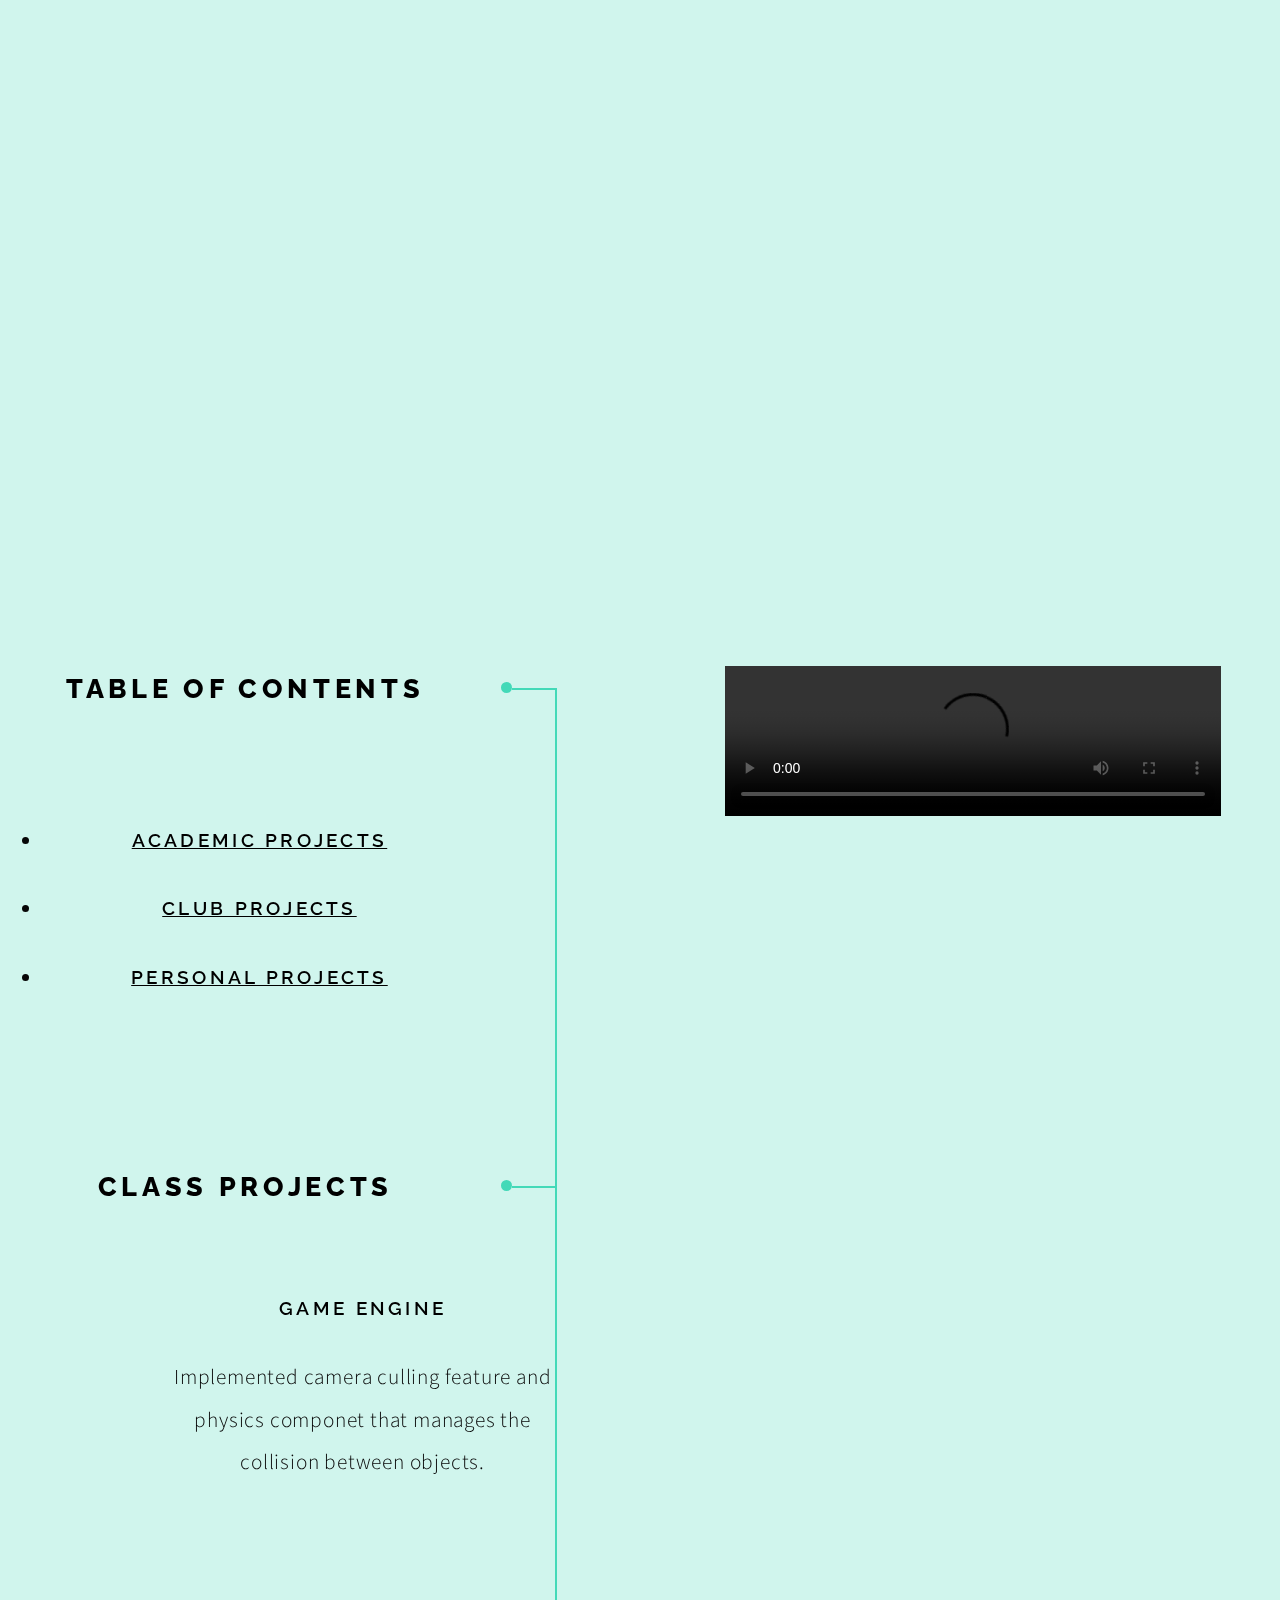
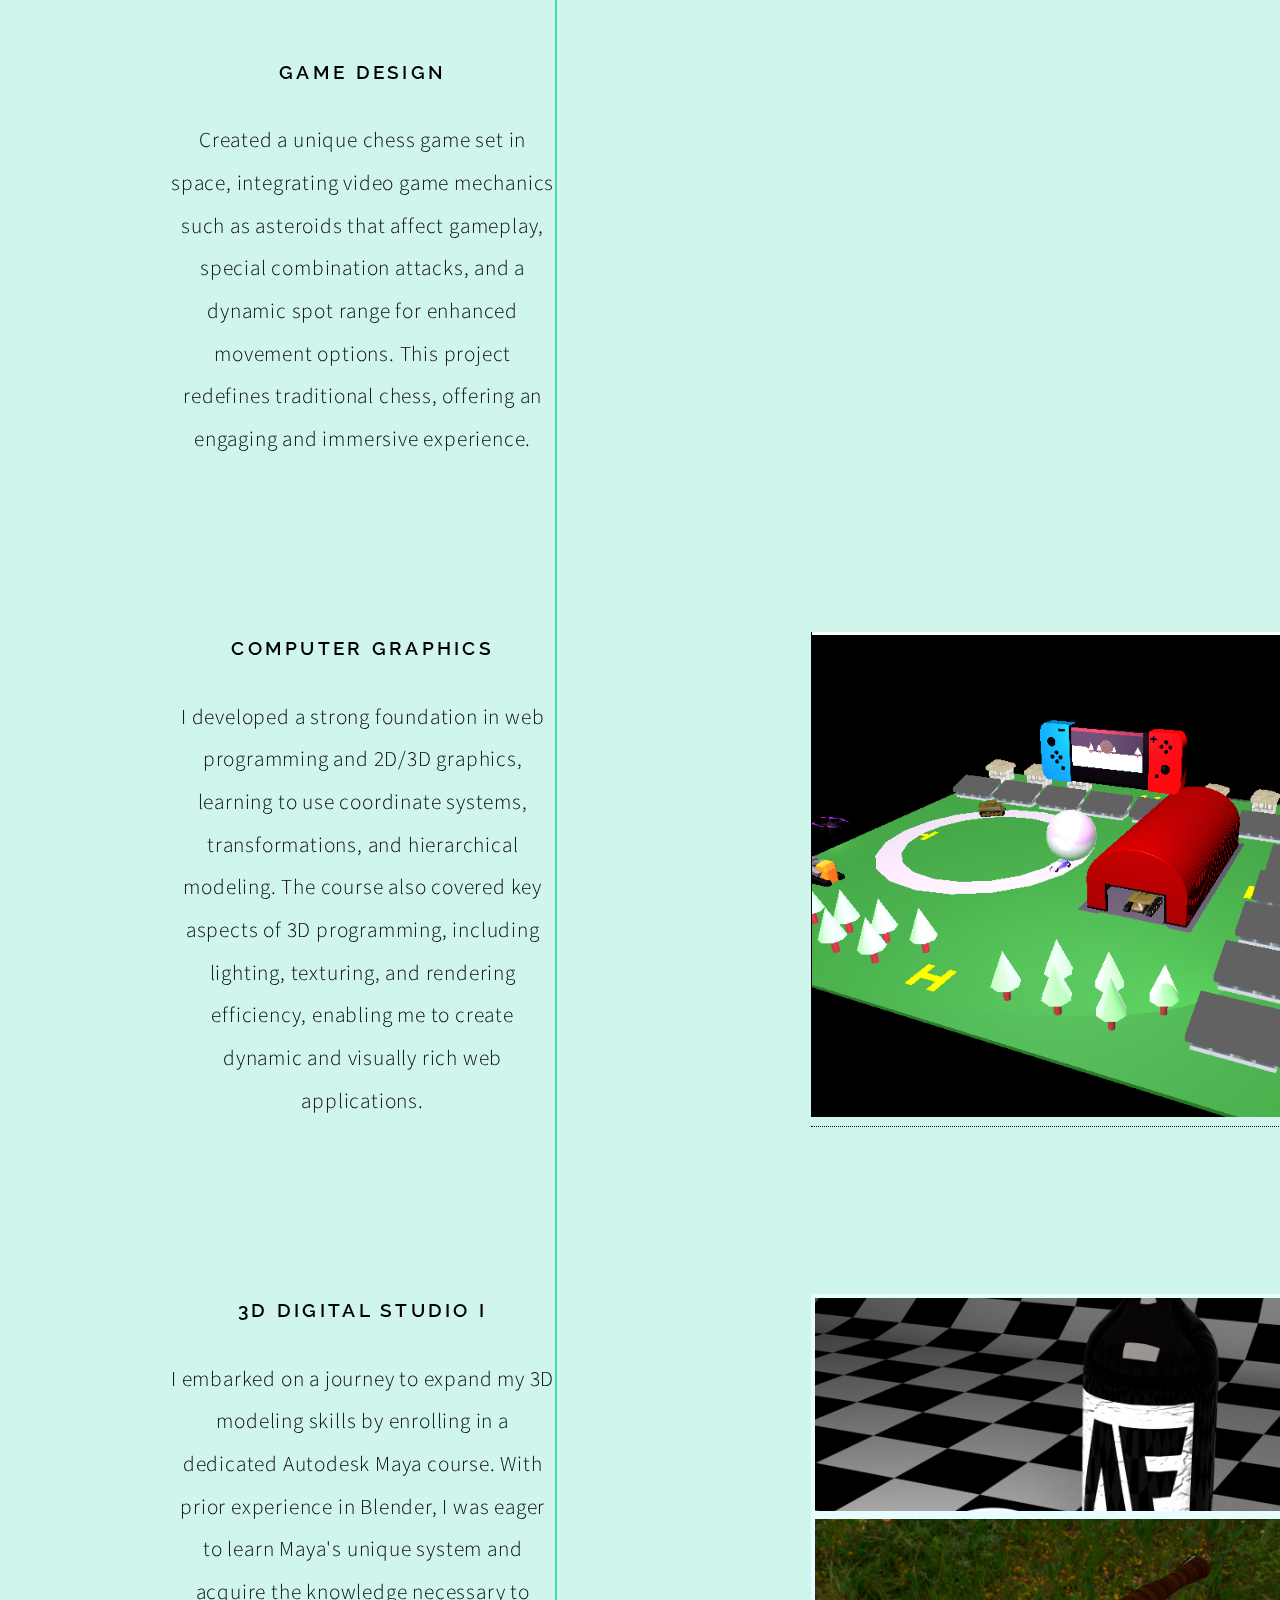
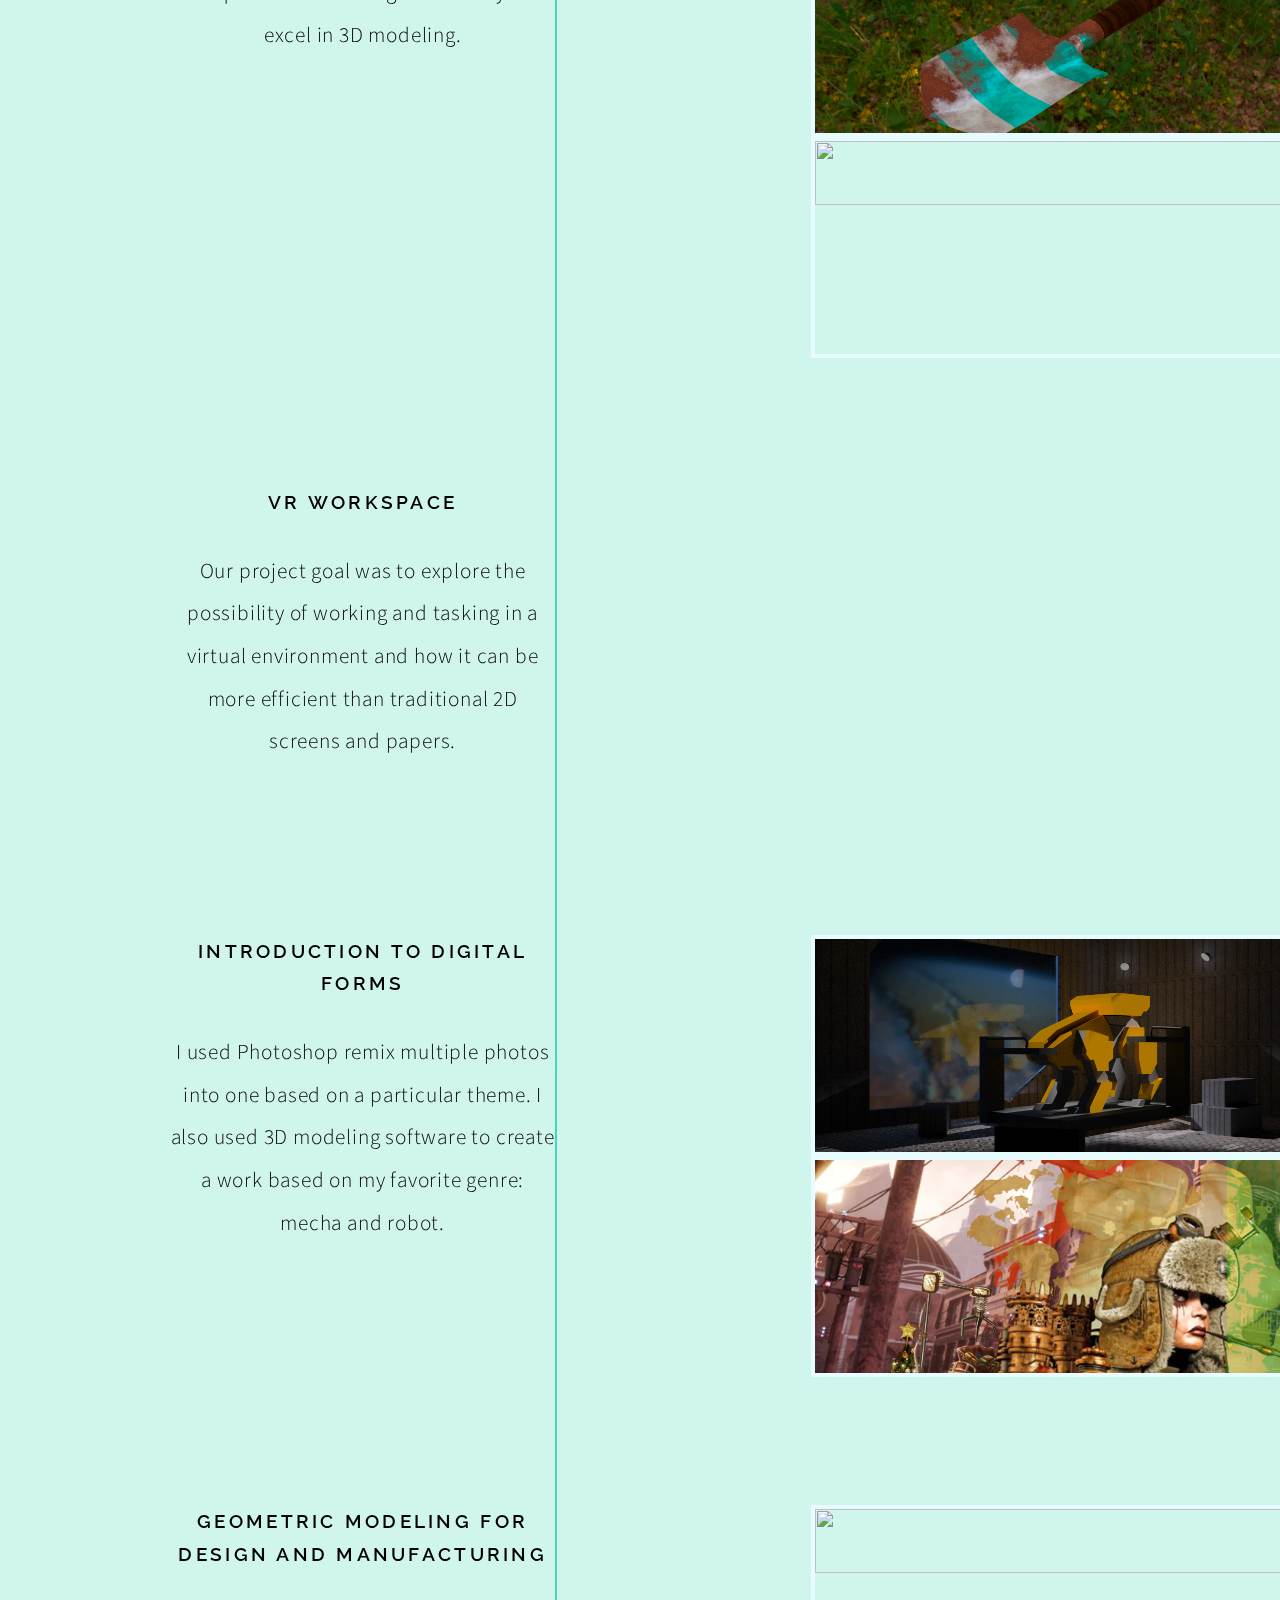
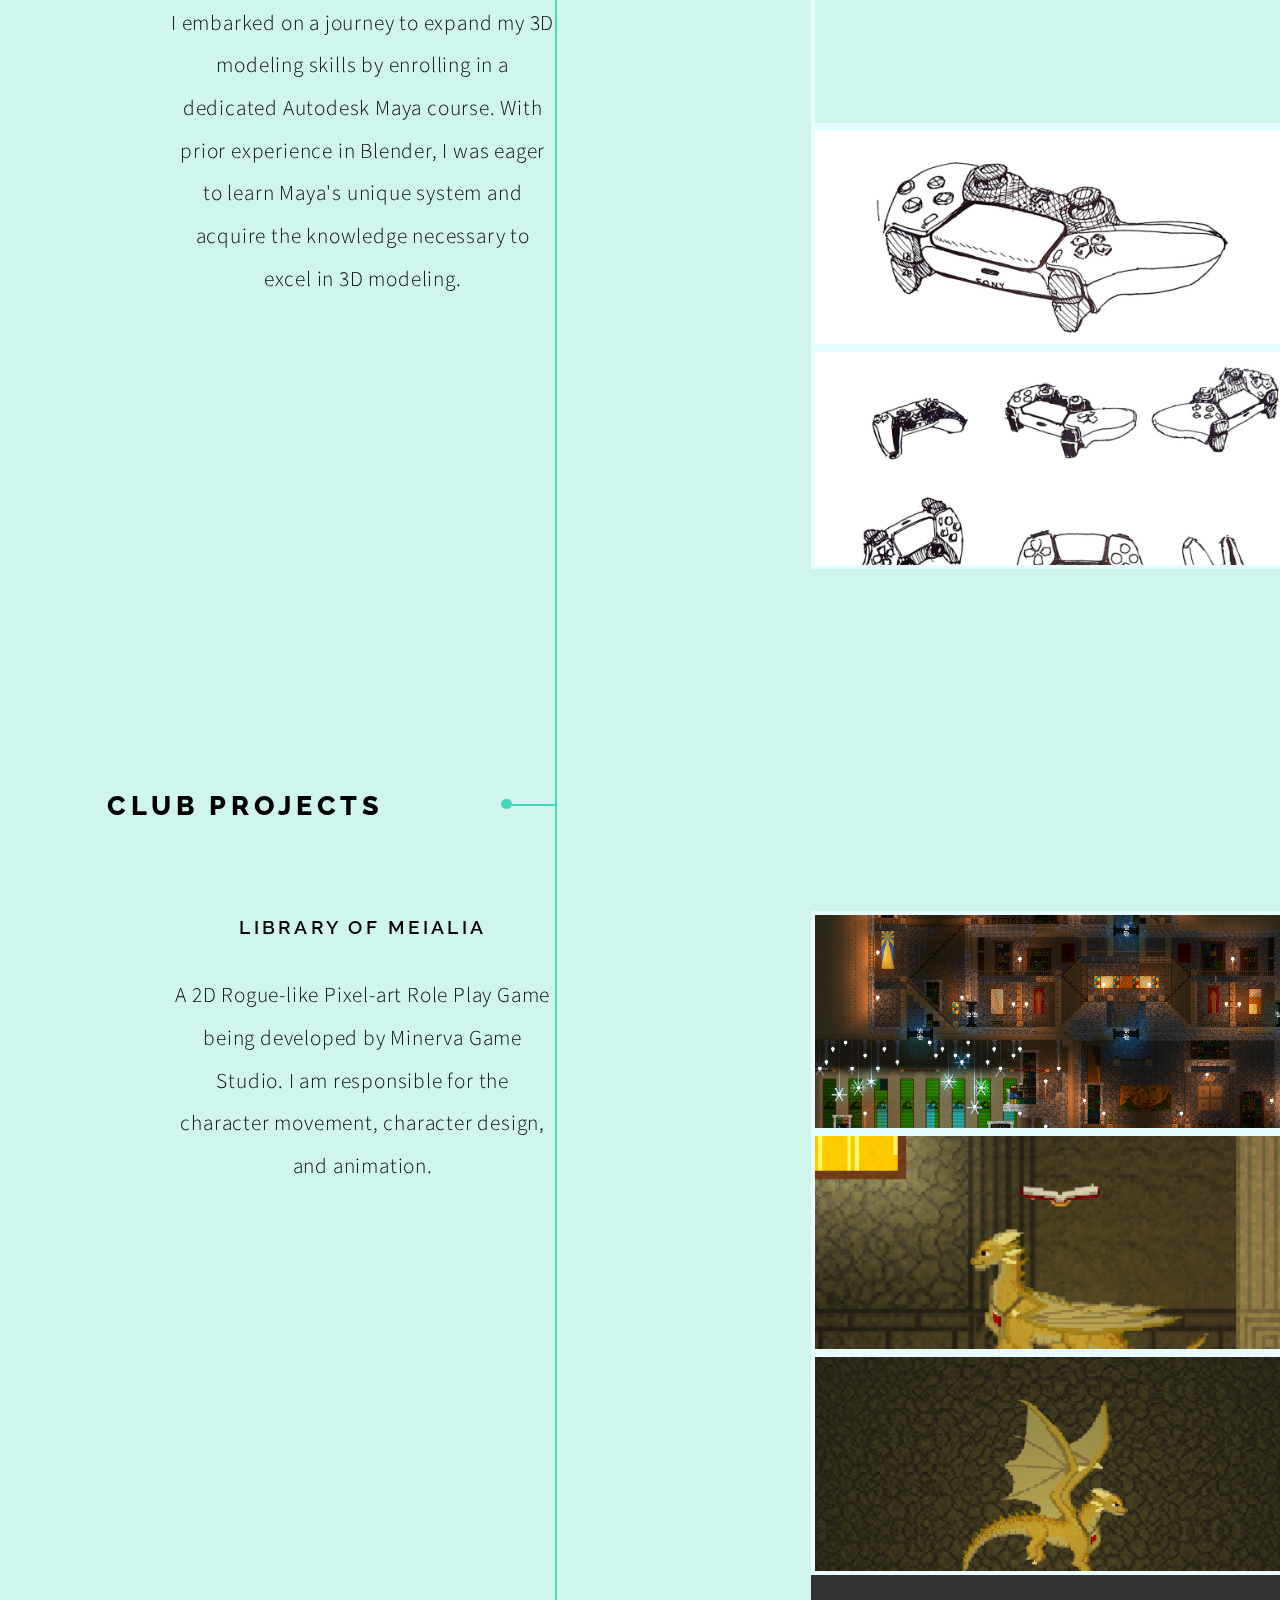
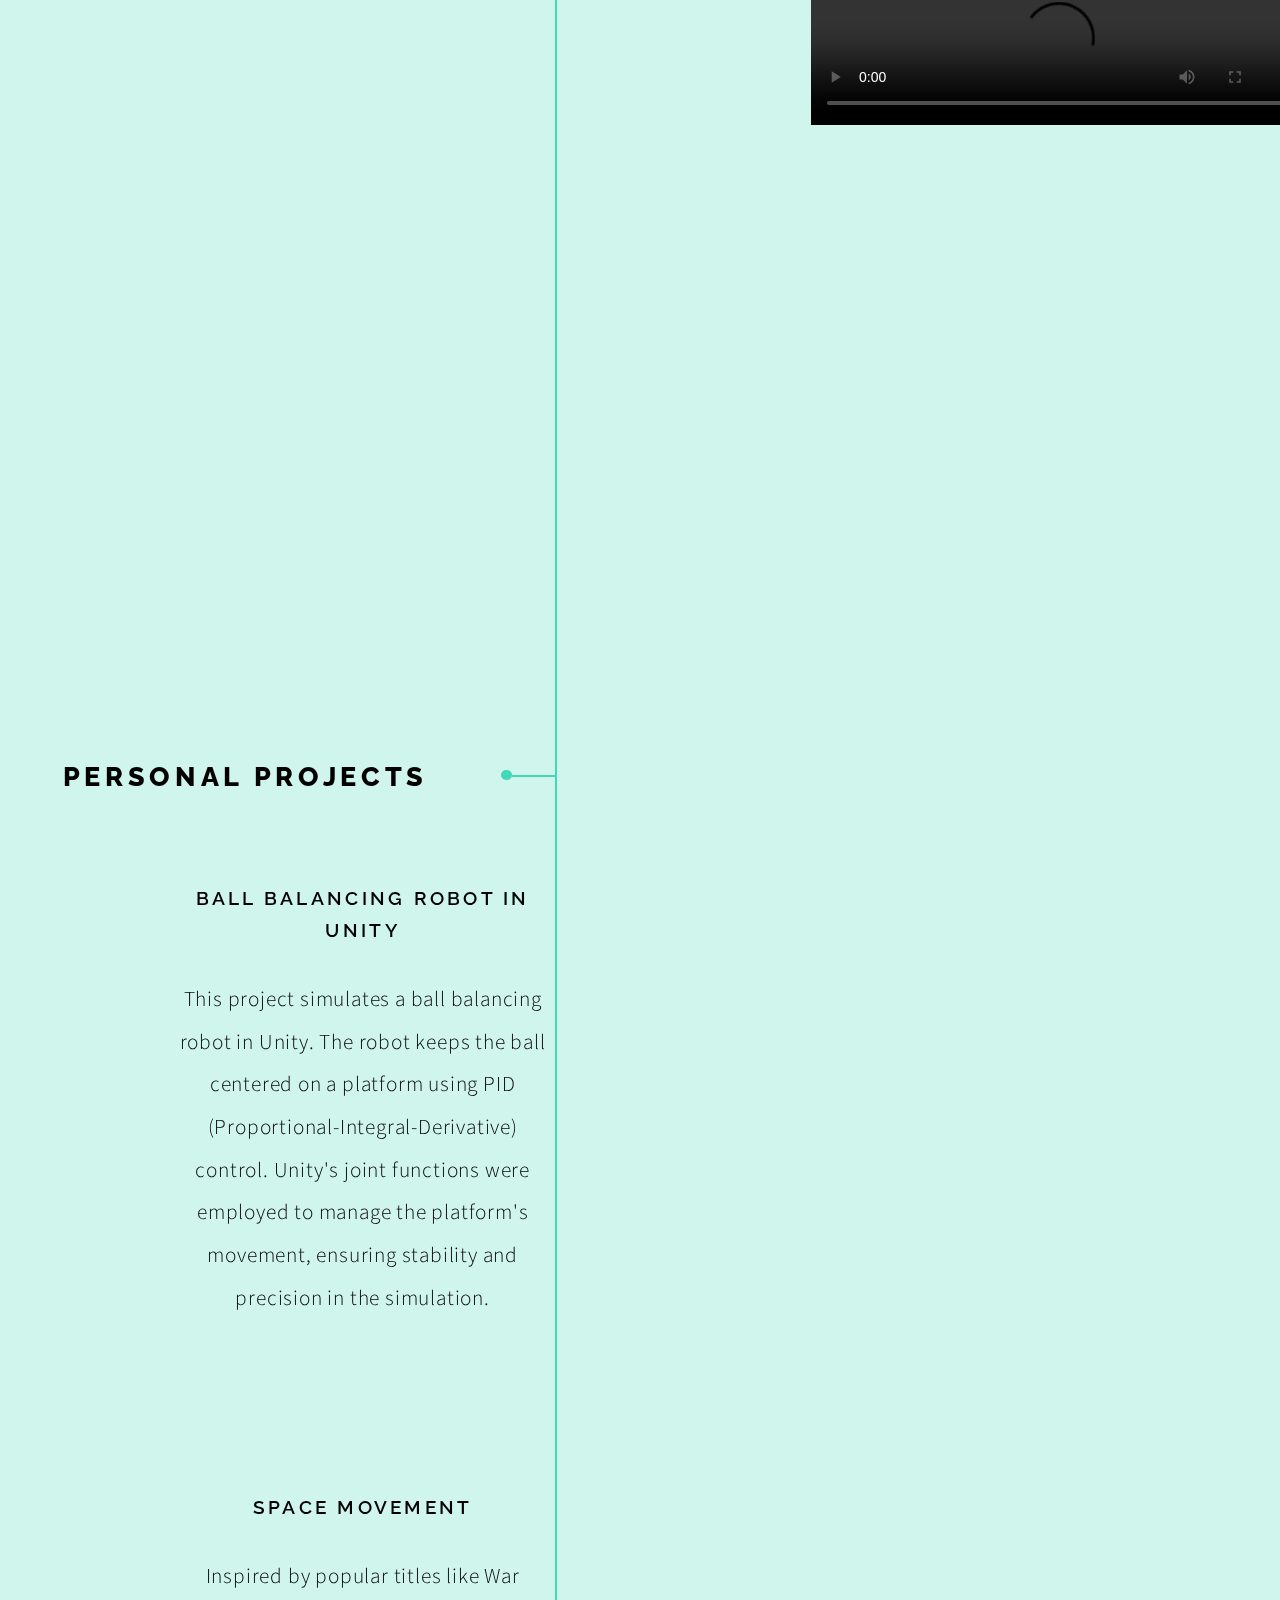
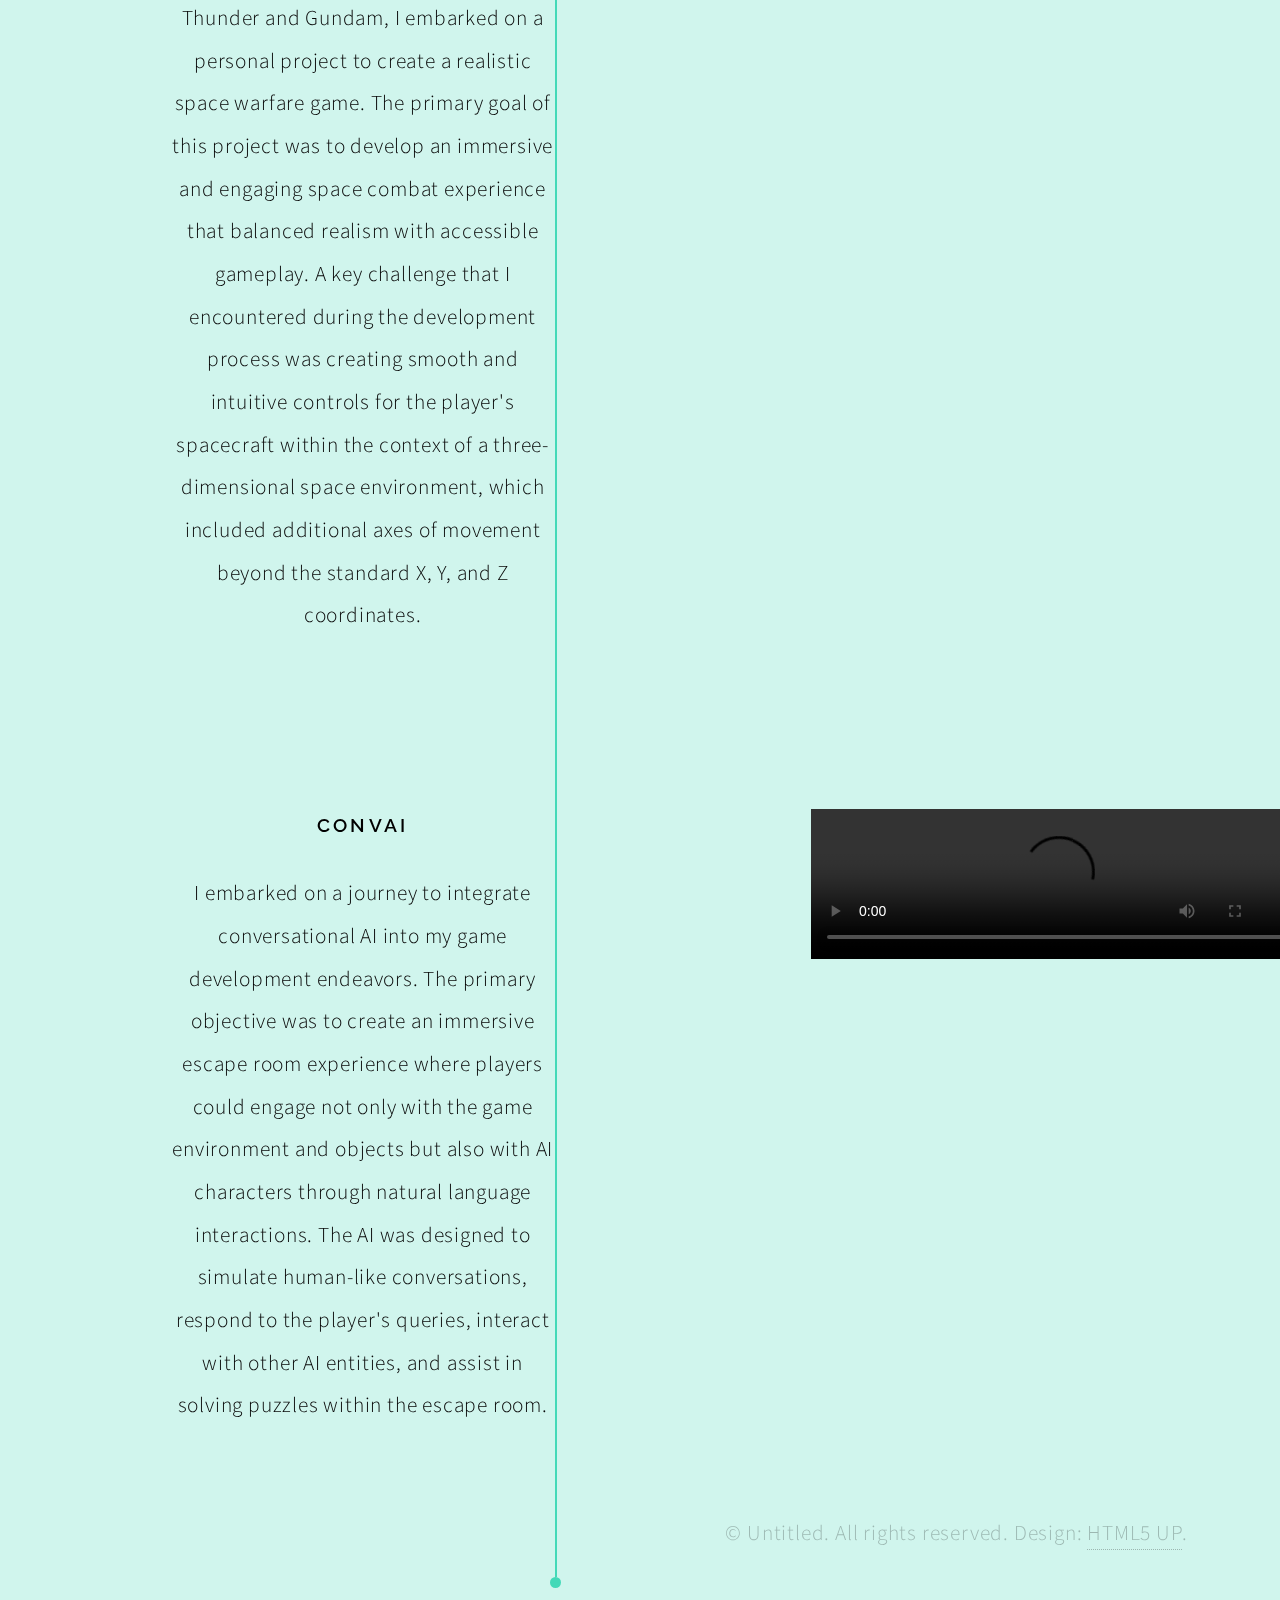
==== commit 38861591: "fix space chess explaination" ====
--- a/index.html
+++ b/index.html
@@ -75,10 +75,6 @@
 						<h3>Game Engine</h3>
 						<p>
 							Implemented camera culling feature and physics componet that manages the collision between objects.
-
-
-
-
 							
 						</p>
 					</header>
@@ -95,11 +91,9 @@
 					<header>
 						<h3>Game Design</h3>
 						<p>
-							I developed a strong foundation in web programming and 2D/3D graphics, 
-							learning to use coordinate systems, transformations, and hierarchical modeling. 
-							The course also covered key aspects of 3D programming, including lighting, 
-							texturing, and rendering efficiency, enabling me to create dynamic and visually 
-							rich web applications.
+							Created a unique chess game set in space, integrating video game mechanics such as asteroids that affect gameplay, 
+							special combination attacks, and a dynamic spot range for enhanced movement options. 
+							This project redefines traditional chess, offering an engaging and immersive experience.
 						</p>
 					</header>
 					<div class="content" height="100%">
@@ -172,7 +166,11 @@
 					</header>
 					<div class="content">
 						<!-- <button class="dropbtn">Click to see more</button> -->
-						<div class="gallery">
+						<iframe width="100%" height="100%" src="https://www.youtube.com/embed/Xhhh-HpClW0?si=A-mDwIBFl7OIm2jF" 
+						title="YouTube video player" frameborder="0" 
+						allow="accelerometer; autoplay; clipboard-write; encrypted-media; gyroscope; picture-in-picture; web-share" 
+						referrerpolicy="strict-origin-when-cross-origin" allowfullscreen></iframe>
+						<!-- <div class="gallery">
 							<div>
 								<video width="100%" height="auto" controls>
 									<source src="./videos/vr workspace - Made with Clipchamp.mp4" type="video/mp4" />
@@ -180,7 +178,7 @@
 								</video>
 							</div>
 							<div class="dropdown-content"></div>
-						</div>
+						</div> -->
 					</div>
 				</section>
 
@@ -196,16 +194,12 @@
 						</p>
 					</header>
 					<div class="content">
-						<iframe width="100%" height="100%" src="https://www.youtube.com/embed/Xhhh-HpClW0?si=A-mDwIBFl7OIm2jF" 
-						title="YouTube video player" frameborder="0" 
-						allow="accelerometer; autoplay; clipboard-write; encrypted-media; gyroscope; picture-in-picture; web-share" 
-						referrerpolicy="strict-origin-when-cross-origin" allowfullscreen></iframe>
-						<!-- <div class="gallery">
+						<div class="gallery">
 							<a href="images/gallery/portfolio/SoedaTakatoshi_RealityUnreality.jpg" class="landscape">
 								<img src="images/gallery/portfolio/SoedaTakatoshi_RealityUnreality.jpg" alt="" /></a>
 							<a href="images/gallery/portfolio/SoedaTakatoshi_Collage_1.jpg" class="landscape">
 								<img src="images/gallery/portfolio/SoedaTakatoshi_Collage_1.jpg" alt="" /></a>
-						</div> -->
+						</div>
 						<!-- <button class="dropbtn">Click to see more</button> -->
 					</div>
 				</section>
@@ -276,12 +270,16 @@
 								Your browser does not support the video tag.
 							</video>
 							<!-- </div> -->
-							<video width="100%" height="auto" controls>
+							<!-- <video width="100%" height="auto" controls>
 								<source src="./videos/Library_second.mp4" type="video/mp4" />
 								Your browser does not support the video tag.
-							</video>
-						</div>
-						<!-- <button class="dropbtn">Click to see more</button> -->
+							</video> -->
+						</div>
+						<!-- <button class="dropbtn">Click to see more</button> -->
+						<iframe width="100%" height="400" src="https://www.youtube.com/embed/hpdU34ydxck?si=heik70aouC_LpGVD" 
+						title="YouTube video player" frameborder="0" 
+						allow="accelerometer; autoplay; clipboard-write; encrypted-media; gyroscope; picture-in-picture; web-share" 
+						referrerpolicy="strict-origin-when-cross-origin" allowfullscreen></iframe>
 					</div>
 				</section>
 			</div>
